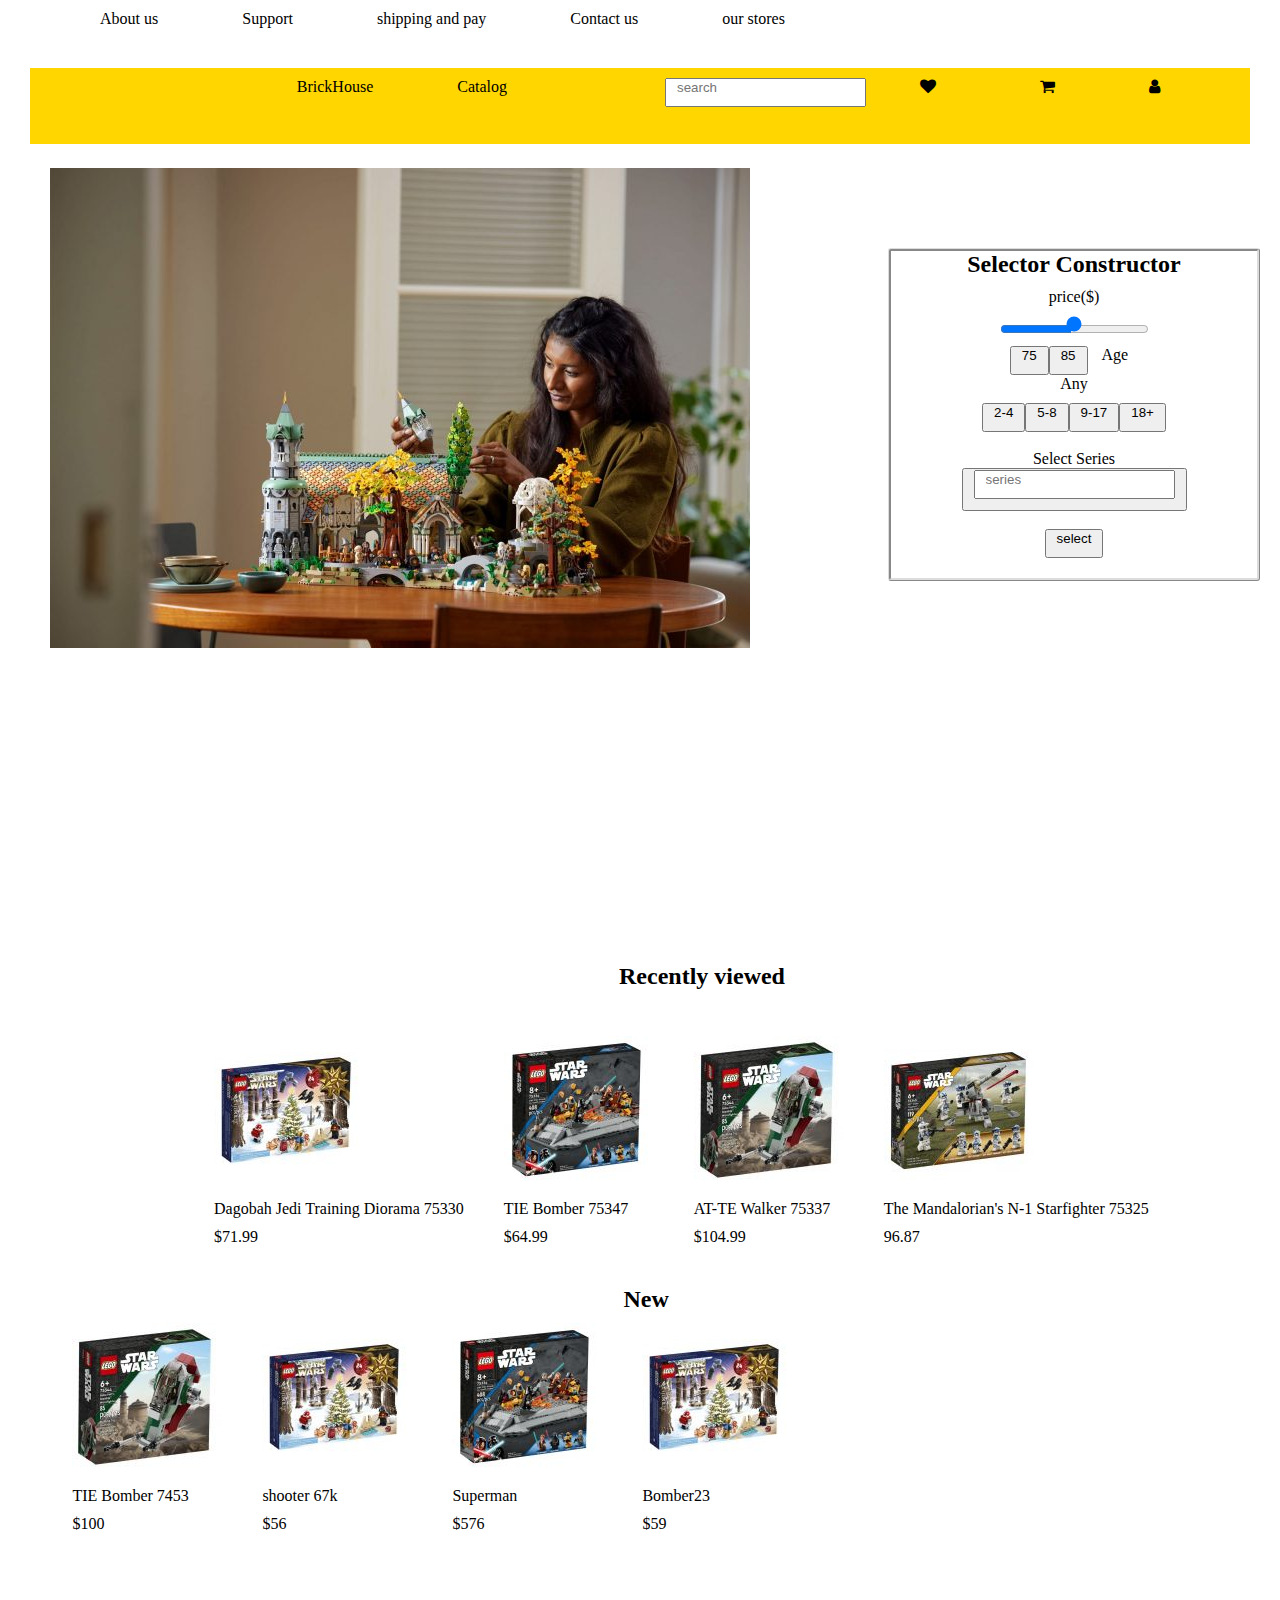
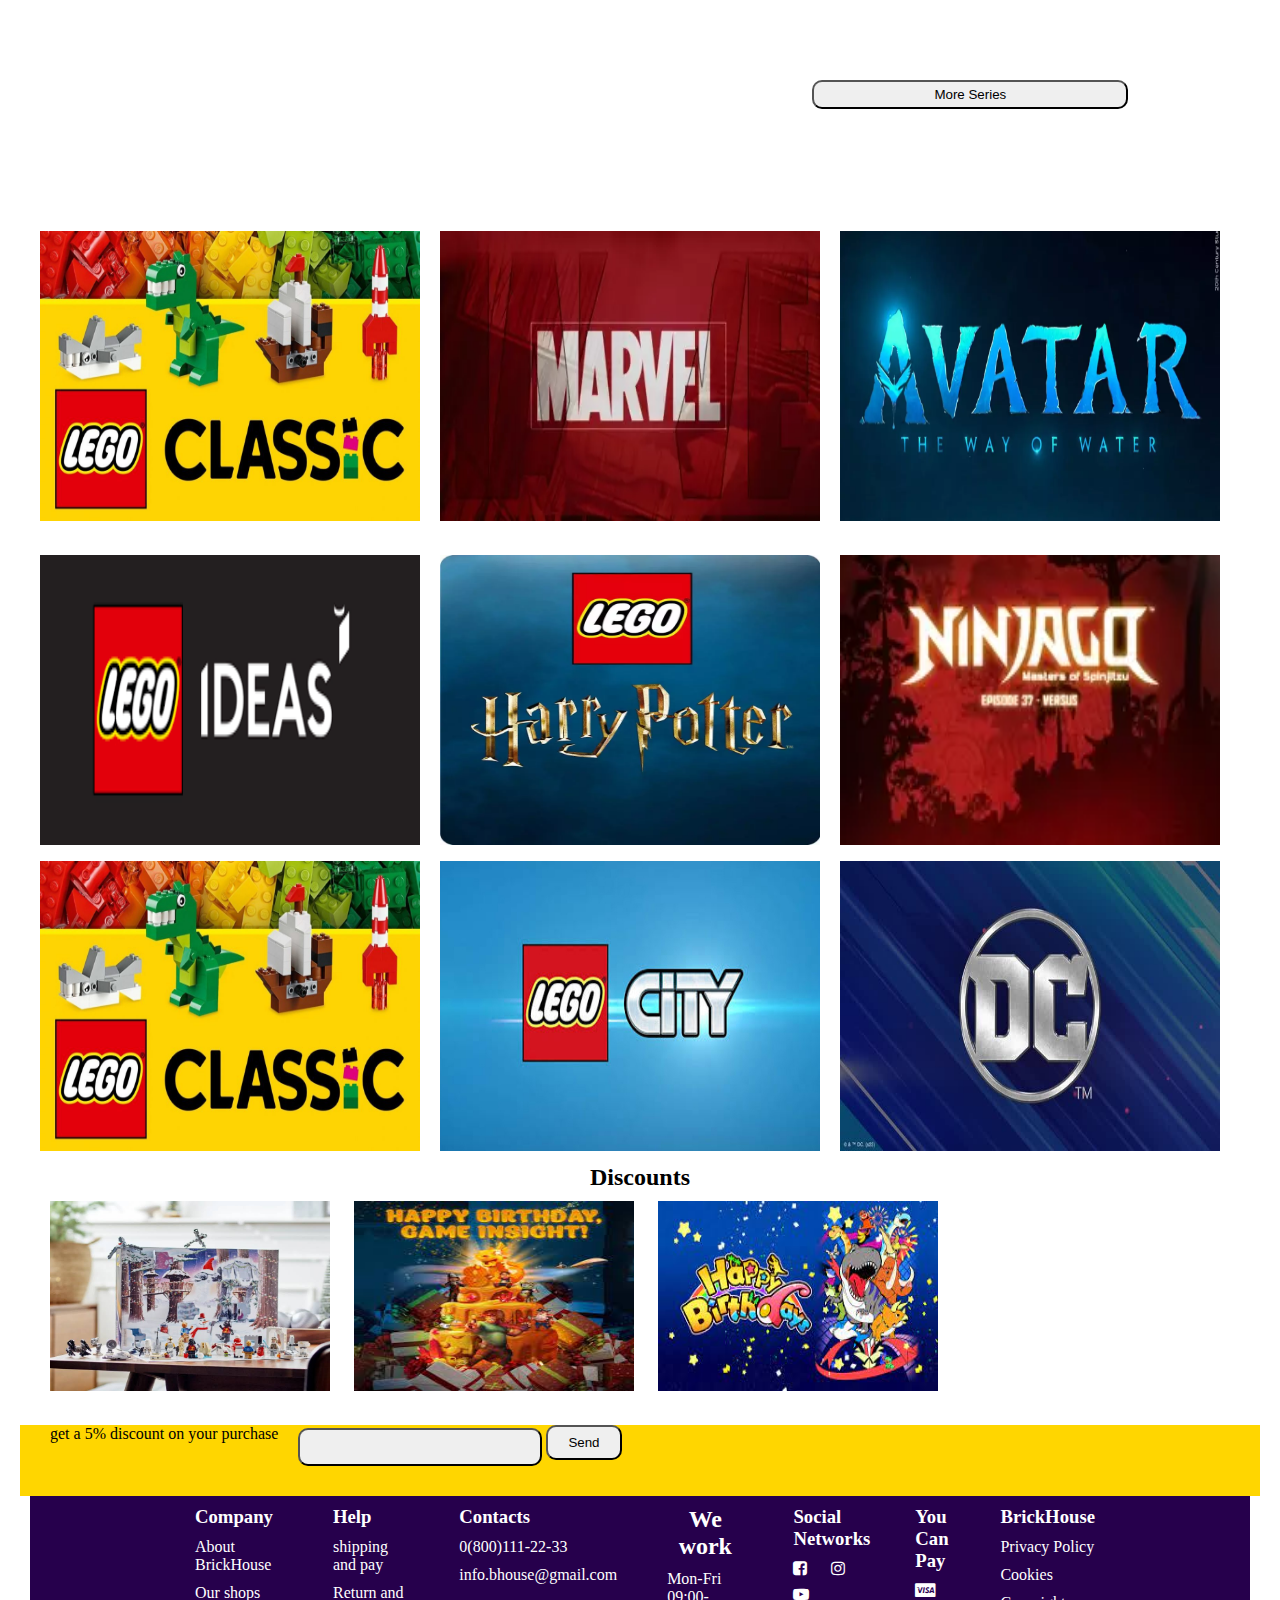
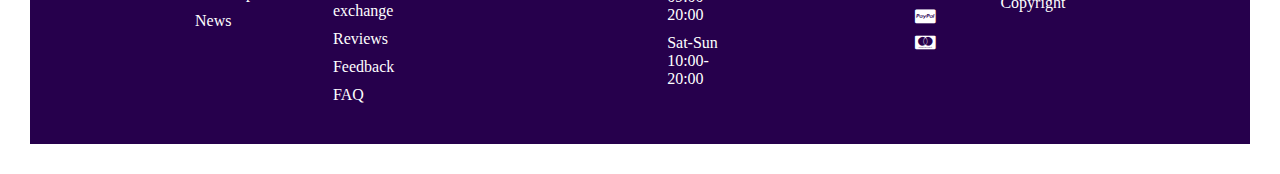
==== index.html @ e3a12f2f "first changes" ====
<!DOCTYPE html>
<html lang="en">
<head>
    <meta charset="UTF-8">
    <meta http-equiv="X-UA-Compatible" content="IE=edge">
    <meta name="viewport" content="width=device-width, initial-scale=1.0">
    <title>brick house</title>
    <link rel="stylesheet" href="style.css">
        <link rel="stylesheet" href="https://cdnjs.cloudflare.com/ajax/libs/font-awesome/4.7.0/css/font-awesome.min.css">

</head>
<body>
    <section>
    <div class="content">
        <nav>
<ul>
<li><a>About us</a></li>
<li><a>Support</a></li>
<li><a>shipping and pay</a></li>
<li><a>Contact us</a></li>
<li><a>our stores</a></li>
<img id="logo" src="pic/download.jpeg" width="20px" height="20px">
</ul>
        </nav>
    </div>
   

<div class="content2">
    <nav>
<ul>
    <li>BrickHouse</li>
  <li><a><label>Catalog</label></a></li>
   <li><a><label></label></a></li>
   <input type="text" placeholder="search">
  <li><a> <i class="fa fa-heart" aria-hidden="true"></a></i></li>
  <li><a><i class="fa fa-shopping-cart" aria-hidden="true"></a></i></li>
   <li><i class="fa fa-user" aria-hidden="true"></i></li>

</ul>
    </nav>
</div>
<div>
<img src="pic/image1.jpeg">
</div>
</section>

<div class="content3">
    <div class="Selector">
        <h2>Selector Constructor</h2>
        <p>price($)</p>
        <input type="range"><br>
        <button>75</button><button>85</button>
        <h>Age</h>
        <p>Any</p><button>2-4</button><button>5-8</button><button>9-17</button><button>18+</button>
        <br>
        <br>
        <h>Select Series</h><br>
        <button><input type="search" placeholder="series"></button><br>
        <br>
        <button>select</button>
      </div>
    

</div>

<div class="photos">
    <h2 id="htwo">Recently viewed</h2>
    <br>
    <br>
    <nav>
  <div class="img12"><img src="pic/image8.jpg">
    <p>Dagobah Jedi Training Diorama 75330</p>
    <p>$71.99</p>
</div>
   <div class="img10"><img src="pic/image9.jpg">
<p>TIE Bomber 75347</p>
<p>$64.99</p>
</div>
   <div class="img11"><img src="pic/image7.jpg">
<p>AT-TE Walker 75337</p>
<a>$104.99</a>
</div>
   <div class="img6"><img src="pic/image6.jpg">
<p>The Mandalorian's N-1 Starfighter 75325</p>
<p>96.87</p>
   </nav>
</div>
<div class="photos2">
    <h2>New</h2>
    <nav>
   <div class="img7"><img src="pic/image7.jpg">
    
<p>TIE Bomber 7453</p>
<p>$100</p>
</div> 
   <div class="img8"><img src="pic/image8.jpg">
<p>shooter 67k</p>
<p>$56</p>
</div> 
   <div class="img9"><img src="pic/image9.jpg">
<p>Superman</p>
<p>$576</p>
</div> 
    <div class="img13"><img src="pic/image13.jpg">
        <p>Bomber23</p>
        <p>$59</p>
    </div>
    <button type="button" id="bttn1">More Series</button>
    </nav>
    </div>
    <div class="logos">
        <img src="pic/classic.jpg" width="400px" height="300px">
        <img src="pic/movies2.webp" width="400px" height="300px">
        <img src="pic/movies3.webp" width="400px" height="300px">
   
    </div>
    <br>
    <div class="logos">
        <img src="pic/ideas.png" width="400px" height="300px">
        <img src="pic/harrypotter.webp" width="400px" height="300px">
        <img src="pic/ninjago.webp" width="400px" height="300px">
        
    </div>
    <div class="logos">
        <img src="pic/classic.jpg" width="400px" height="300px">
        <img src="pic/city.jpg" width="400px" height="300px">
        <img src="pic/DC.jpeg" width="400px" height="300px">
    </div>
    <div>
        <h2>Discounts</h2>
        <div class="pic">
            <img src="pic/photo.jpeg" width="300px" height="200px">
            <img src="pic/photo3.jpeg" width="300px" height="200px">
            <img src="pic/photo4.jpeg" width="300px" height="200px">
            
        </div>
    </div>
<div class="semifooter">
    <nav>
    <p>get a 5% discount on your purchase<br></p>
    <p>
<button id="button4"></button>
<button id="button5">Send</button>
</p>
</nav>
</div>
</section>

<section>
    
<div class="footer">
    <div class="container">
<div class="row">
 <div class="footer-col">
 
        <ul>
   <h3>Company</h3>
  <p>About BrickHouse</p>
  <p>Our shops</p>
  <p>News</p>
</div>
<div class="footer-col">

<h3>Help</h3>
<p>shipping and pay</p>
<p>Return and exchange</p>
<p>Reviews</p>
<p>Feedback</p>
<p>FAQ</p>
</div>
<div class="footer-col">

<h3>Contacts</h3>
<p>0(800)111-22-33</p>
<p>info.bhouse@gmail.com</p>

</div>
<div class="footer-col">
    <h2>We work</h2>
    <p>Mon-Fri 09:00-20:00</p>
    <p>Sat-Sun 10:00-20:00</p>
</div>
<div class="footer-col">
<h3>Social Networks</h3>
<i class="fa fa-facebook-square" aria-hidden="true"></i>
<i class="fa fa-instagram" aria-hidden="true"></i>
<i class="fa fa-youtube-play" aria-hidden="true"></i>
</div>
<div>
<h3>You Can Pay</h3>
<i class="fa fa-cc-visa" aria-hidden="true"></i>
<i class="fa fa-cc-paypal" aria-hidden="true"></i>
<i class="fa fa-cc-mastercard" aria-hidden="true"></i>
</div>
<div class="footer-col">

      <h3>BrickHouse</h3>
      <p>Privacy Policy</p>
      <p>Cookies</p>
      <p>Copyright</p>
</div>
</div>
</div>
</div>
</div>
</section>
</body>
</html>
---- style.css ----
*{

margin: 0;
box-sizing: border-box;
padding:0px 10px 10px 10px;


}
nav{
  
   display: flex;

    

}

nav ul{
    list-style-type: none;
    text-align: right;
    width: 100%;
    padding-right: 30px;
    
    

}
nav ul li{
    display: inline-block;
    padding: 10px 30px;


}

.content{
    display: flex;
}
.content2{
background-color: #ffd600;

margin-bottom: 2%;

}
.content3{
margin-left: 70%;
margin-top: -35%;
border-style: ridge;
text-align: center;
border-radius: 3px;
border-color: gainsboro;
}
.photos{
margin-top: 30%;
margin-left: 10%;
padding: 10px 40px;


}
.photos2{
    margin-left: 1%;
    margin-bottom: 8%;

}
#htwo{
text-align: center;

}
.logos{
display: flex;
justify-content: space-between;
padding: 3px 10px;
width: fit-content;

}
#bttn1{

    border-radius: 10px;
    padding:5px 120px;
    margin-top: 30%;
   
    

}
.card1{


display: inline-block;

}
#btn11{
width: 100px;
height: 100px;
padding: 60px 120px;
border-radius: 20px;
align-content: center;
background-color: black;
color: #fff;
}

.semifooter{
min-height: 5vh;
min-width: 5vh;
background-color: #ffd600;

}   
#button4{
    border-radius: 10px;
    padding:17px 120px;



}     
#button5{

    border-radius: 10px;
    padding:8px 20px;
}   
.pic{
margin-left: 105;

}                                                                                                                                                                                                                                             

h2{
text-align: center;

}
.btn2{
padding: 10px 10px;

}

.container{
    max-width: 1000px;
    margin: auto;
    


}
.footer{
    padding:10px;
    background-color: #26004c;
    color: #fff;


}
.row{
    display: flex;
    
    
    

}
.footer-col{
    width: 25%;
    padding: 0 15px;
    
}
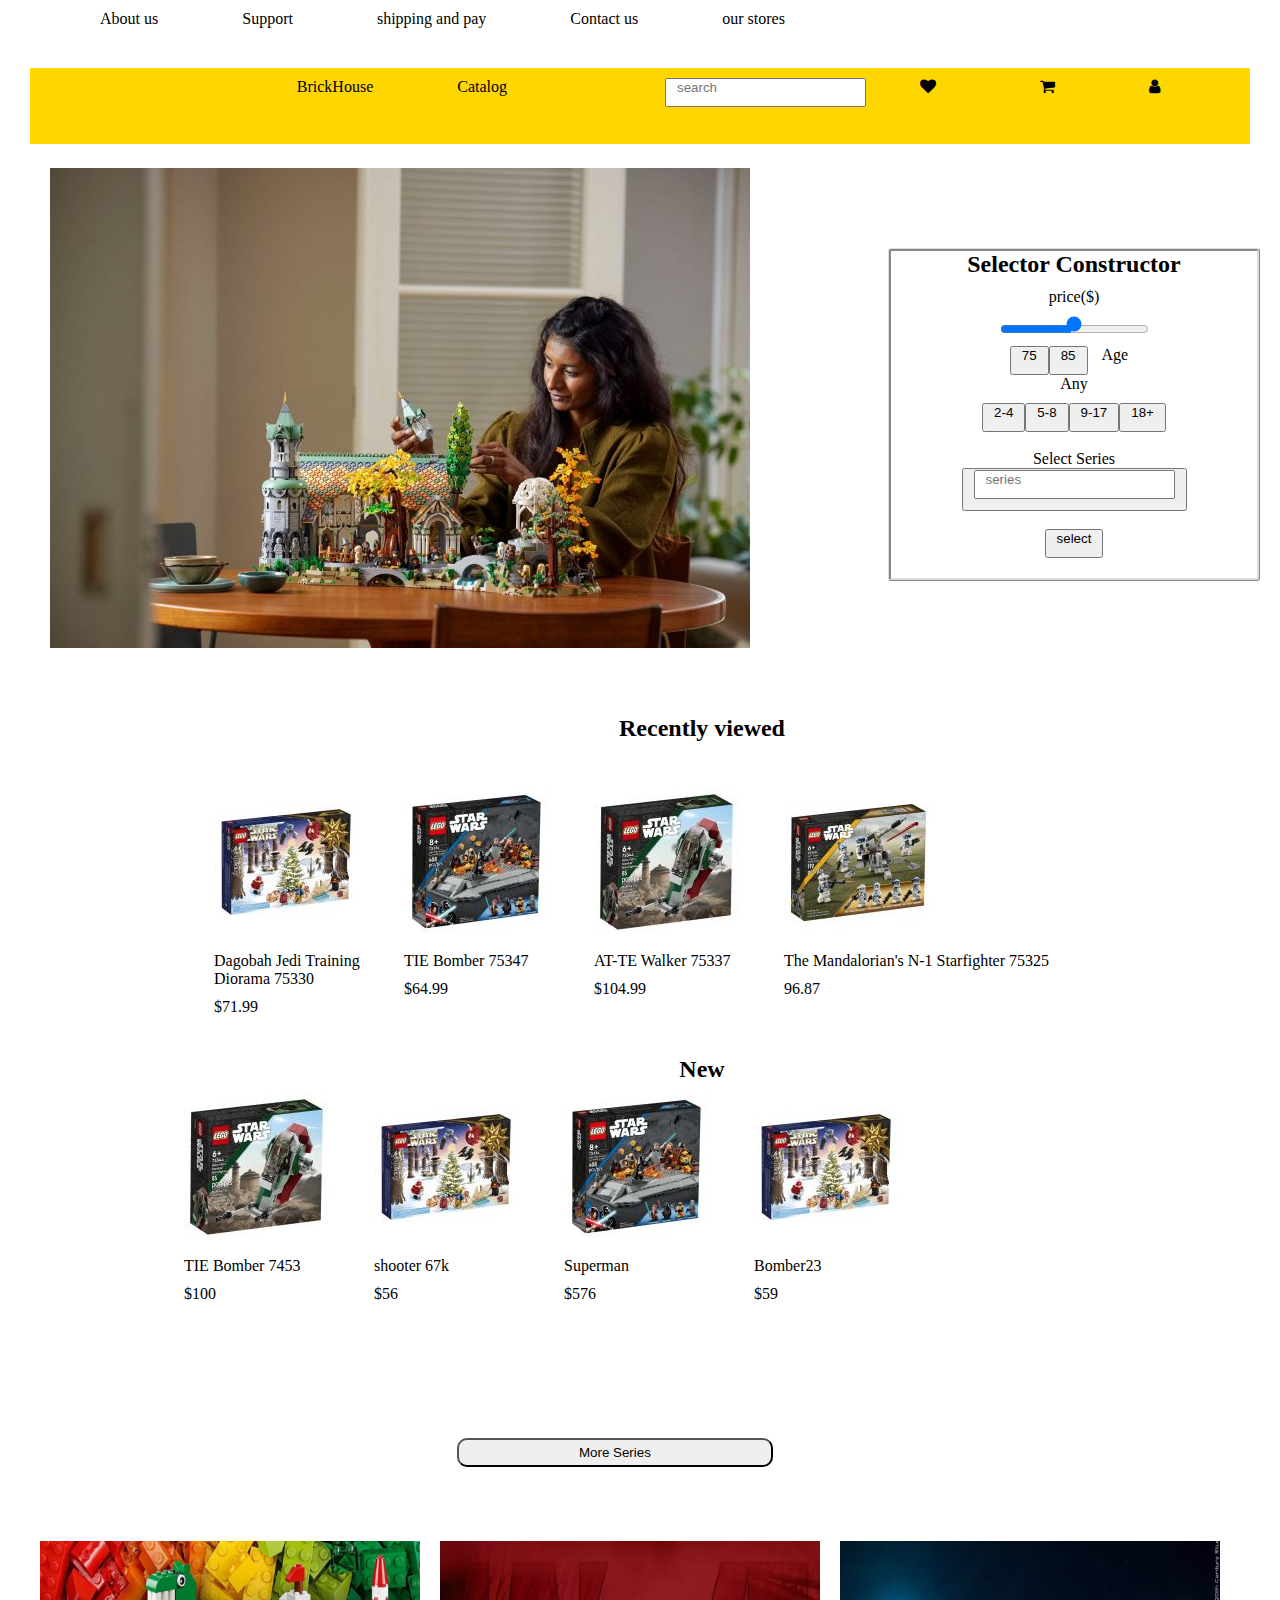
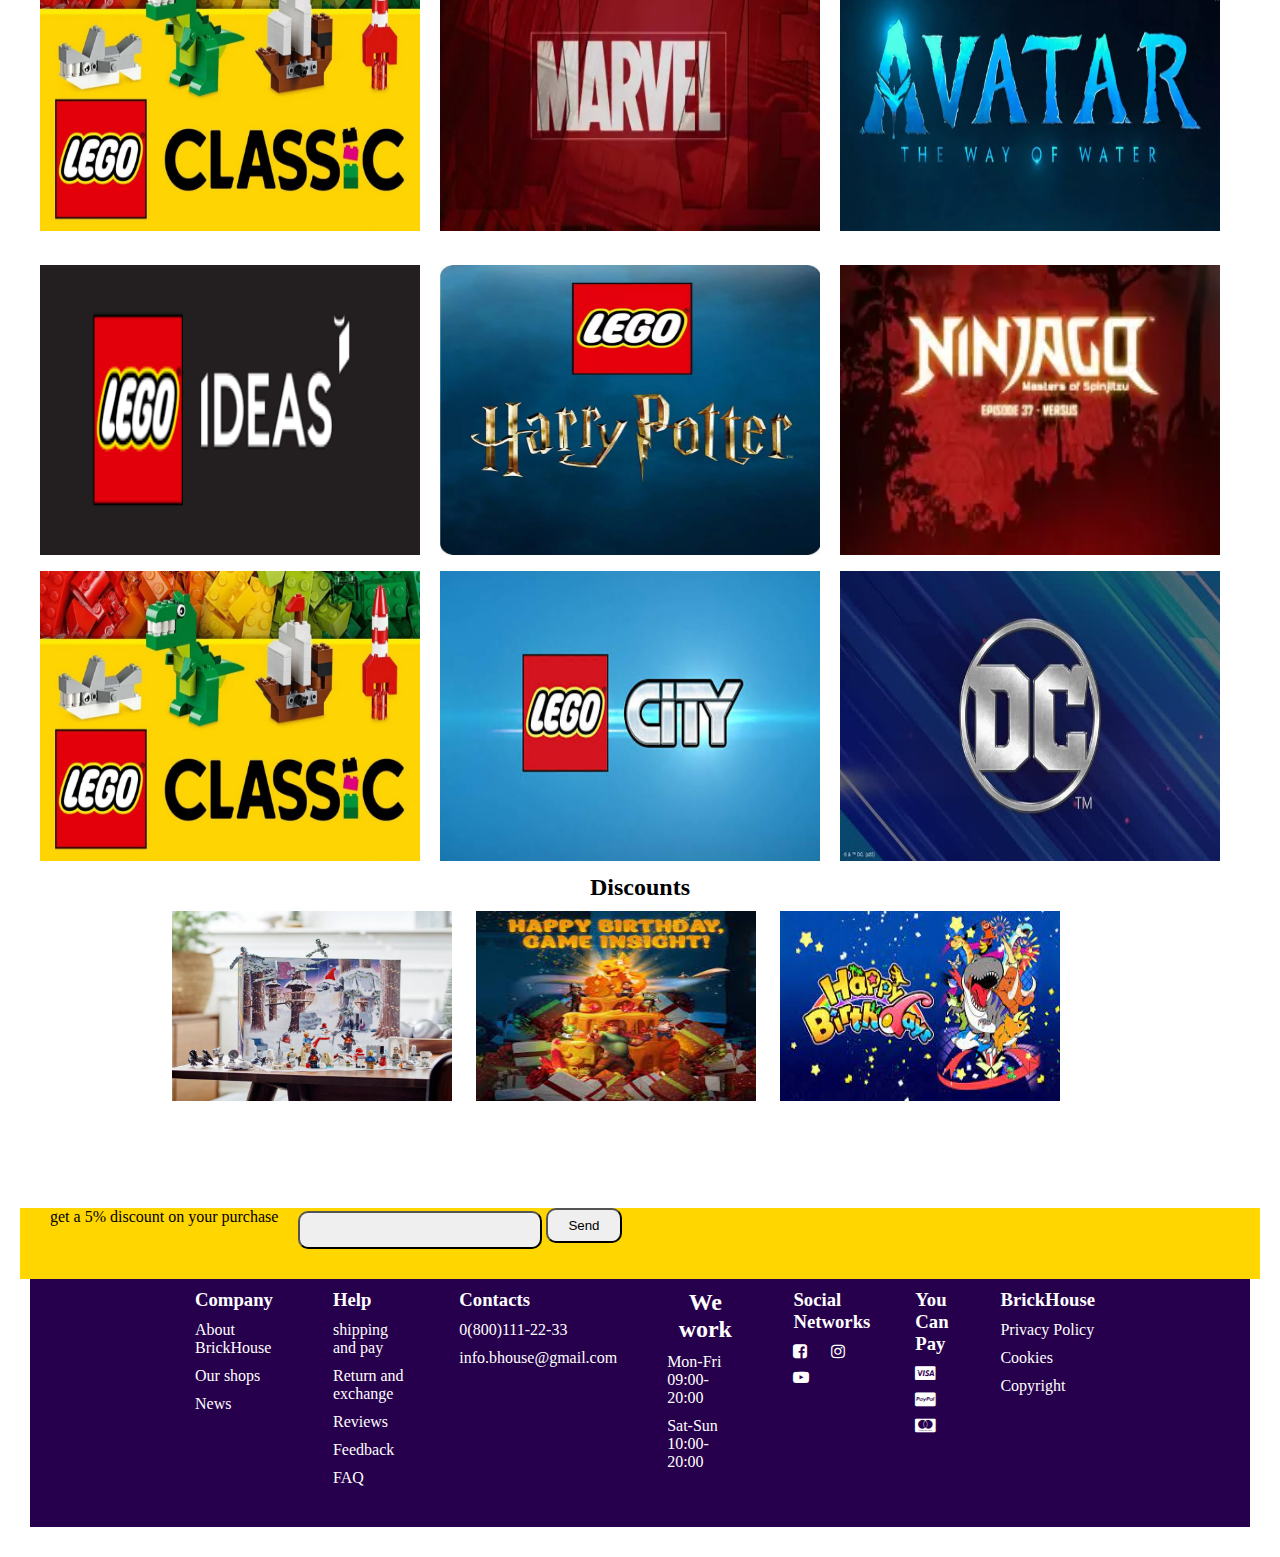
==== commit 4fe6e7d3: "changes" ====
--- a/index.html
+++ b/index.html
@@ -69,7 +69,7 @@
     <br>
     <nav>
   <div class="img12"><img src="pic/image8.jpg">
-    <p>Dagobah Jedi Training Diorama 75330</p>
+    <p>Dagobah Jedi Training<br> Diorama 75330</p>
     <p>$71.99</p>
 </div>
    <div class="img10"><img src="pic/image9.jpg">
@@ -105,8 +105,11 @@
         <p>Bomber23</p>
         <p>$59</p>
     </div>
+    
+    </nav>
+    </div>
+    <div>
     <button type="button" id="bttn1">More Series</button>
-    </nav>
     </div>
     <div class="logos">
         <img src="pic/classic.jpg" width="400px" height="300px">
@@ -126,7 +129,7 @@
         <img src="pic/city.jpg" width="400px" height="300px">
         <img src="pic/DC.jpeg" width="400px" height="300px">
     </div>
-    <div>
+    <div class="picc">
         <h2>Discounts</h2>
         <div class="pic">
             <img src="pic/photo.jpeg" width="300px" height="200px">
--- a/style.css
+++ b/style.css
@@ -1,10 +1,12 @@
+
+@media (min-width: 600px) and (max-width: 768px) {
+
+
+}
 *{
-
 margin: 0;
 box-sizing: border-box;
 padding:0px 10px 10px 10px;
-
-
 }
 nav{
   
@@ -48,14 +50,14 @@
 border-color: gainsboro;
 }
 .photos{
-margin-top: 30%;
+margin-top: 10%;
 margin-left: 10%;
 padding: 10px 40px;
 
 
 }
 .photos2{
-    margin-left: 1%;
+    margin-left: 10%;
     margin-bottom: 8%;
 
 }
@@ -74,7 +76,9 @@
 
     border-radius: 10px;
     padding:5px 120px;
-    margin-top: 30%;
+    margin-top: -13%;
+    margin-left: 35%;
+    margin-bottom: 5%;
    
     
 
@@ -113,8 +117,13 @@
     border-radius: 10px;
     padding:8px 20px;
 }   
+.picc{
+margin-bottom: 3%;
+
+}
 .pic{
-margin-left: 105;
+margin-left: 10%;
+margin-bottom: 3%;
 
 }                                                                                                                                                                                                                                             
 
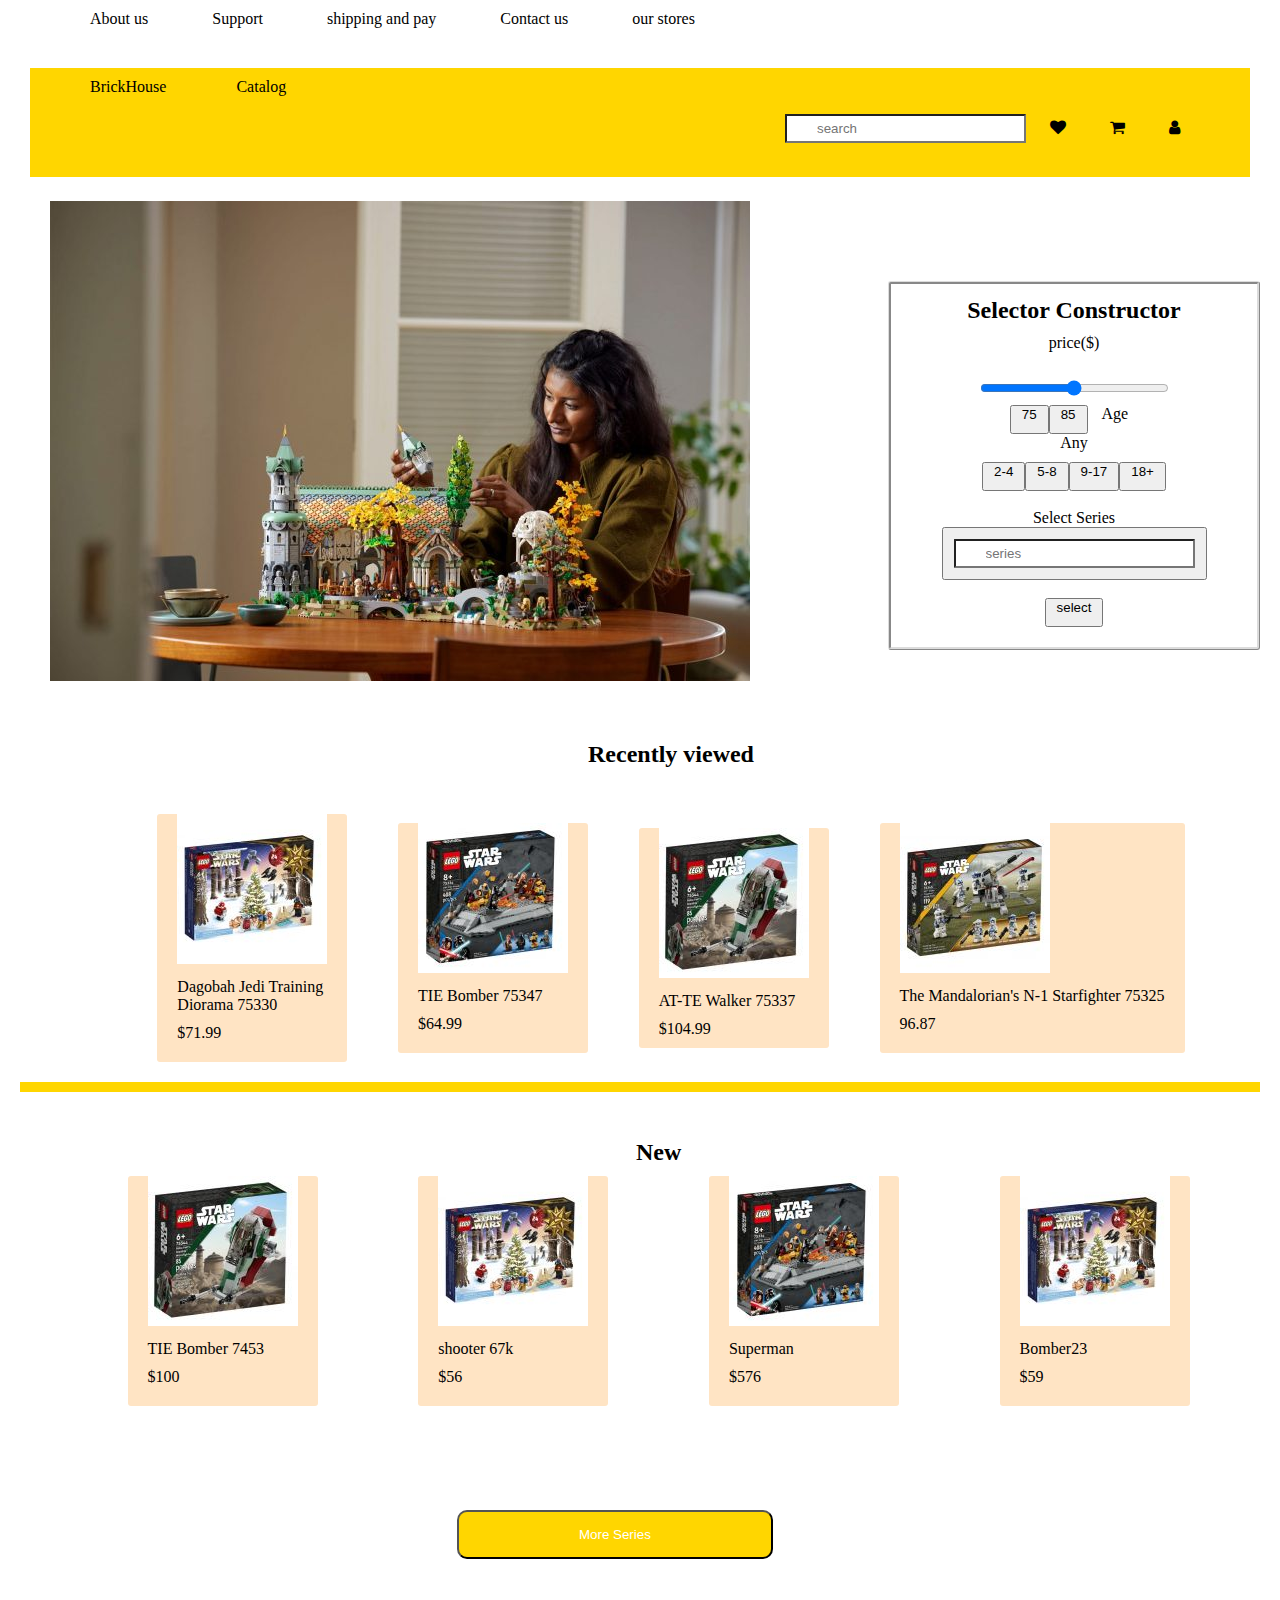
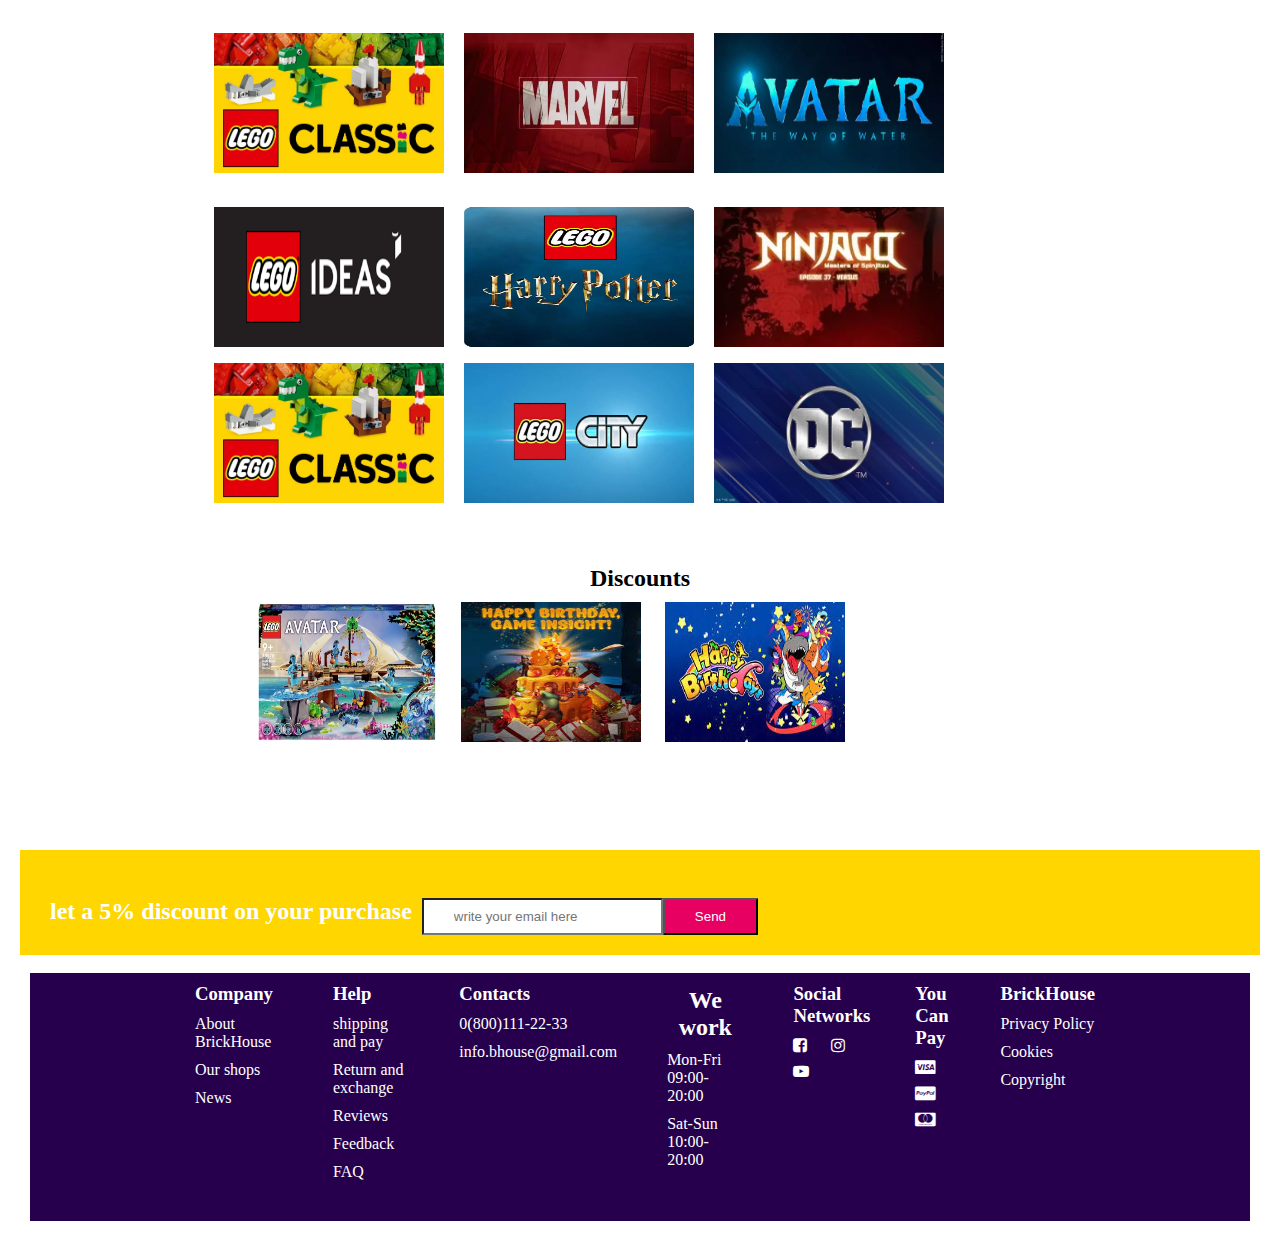
==== commit 663c3046: "changes" ====
--- a/index.html
+++ b/index.html
@@ -14,11 +14,11 @@
     <div class="content">
         <nav>
 <ul>
-<li><a>About us</a></li>
-<li><a>Support</a></li>
-<li><a>shipping and pay</a></li>
-<li><a>Contact us</a></li>
-<li><a>our stores</a></li>
+<li>About us</li>
+<li>Support</li>
+<li>shipping and pay</li>
+<li>Contact us</li>
+<li>our stores</li>
 <img id="logo" src="pic/download.jpeg" width="20px" height="20px">
 </ul>
         </nav>
@@ -28,13 +28,13 @@
 <div class="content2">
     <nav>
 <ul>
-    <li>BrickHouse</li>
-  <li><a><label>Catalog</label></a></li>
-   <li><a><label></label></a></li>
+    <li style="float: left;">BrickHouse</li>
+  <li style="float: left;"><label>Catalog</label></li>
+   <li><label></label></li>
    <input type="text" placeholder="search">
-  <li><a> <i class="fa fa-heart" aria-hidden="true"></a></i></li>
-  <li><a><i class="fa fa-shopping-cart" aria-hidden="true"></a></i></li>
-   <li><i class="fa fa-user" aria-hidden="true"></i></li>
+  <a> <i class="fa fa-heart" aria-hidden="true"></a></i>
+  <a><i class="fa fa-shopping-cart" aria-hidden="true"></i></li>
+   <a><i class="fa fa-user" aria-hidden="true"></i></a>
 
 </ul>
     </nav>
@@ -85,6 +85,7 @@
 <p>96.87</p>
    </nav>
 </div>
+<hr>
 <div class="photos2">
     <h2>New</h2>
     <nav>
@@ -112,43 +113,41 @@
     <button type="button" id="bttn1">More Series</button>
     </div>
     <div class="logos">
-        <img src="pic/classic.jpg" width="400px" height="300px">
-        <img src="pic/movies2.webp" width="400px" height="300px">
-        <img src="pic/movies3.webp" width="400px" height="300px">
+        <img src="pic/classic.jpg" width="250px" height="150px">
+        <img src="pic/movies2.webp" width="250px" height="150px">
+        <img src="pic/movies3.webp" width="250px" height="150px">
    
     </div>
     <br>
     <div class="logos">
-        <img src="pic/ideas.png" width="400px" height="300px">
-        <img src="pic/harrypotter.webp" width="400px" height="300px">
-        <img src="pic/ninjago.webp" width="400px" height="300px">
+        <img src="pic/ideas.png" width="250px" height="150px">
+        <img src="pic/harrypotter.webp" width="250px" height="150px">
+        <img src="pic/ninjago.webp" width="250px" height="150px">
         
     </div>
     <div class="logos">
-        <img src="pic/classic.jpg" width="400px" height="300px">
-        <img src="pic/city.jpg" width="400px" height="300px">
-        <img src="pic/DC.jpeg" width="400px" height="300px">
+        <img src="pic/classic.jpg" width="250px" height="150px">
+        <img src="pic/city.jpg" width="250px" height="150px">
+        <img src="pic/DC.jpeg" width="250px" height="150px">
     </div>
     <div class="picc">
         <h2>Discounts</h2>
         <div class="pic">
-            <img src="pic/photo.jpeg" width="300px" height="200px">
-            <img src="pic/photo3.jpeg" width="300px" height="200px">
-            <img src="pic/photo4.jpeg" width="300px" height="200px">
+            <img src="pic/photo1.avif" width="200px" height="150px">
+            <img src="pic/photo3.jpeg" width="200px" height="150px">
+            <img src="pic/photo4.jpeg" width="200px" height="150px">
             
         </div>
     </div>
-<div class="semifooter">
-    <nav>
-    <p>get a 5% discount on your purchase<br></p>
-    <p>
-<button id="button4"></button>
-<button id="button5">Send</button>
-</p>
+<div class="semi">
+<nav>
+        <h2>let a 5% discount on your purchase</h2>
+<input style="float: left;" type="text" placeholder="write your email here">
+<button style="float: left;" id="bttn6">Send</button>
 </nav>
 </div>
 </section>
-
+<br>
 <section>
     
 <div class="footer">
--- a/style.css
+++ b/style.css
@@ -28,6 +28,7 @@
 nav ul li{
     display: inline-block;
     padding: 10px 30px;
+    
 
 
 }
@@ -50,14 +51,25 @@
 border-color: gainsboro;
 }
 .photos{
-margin-top: 10%;
-margin-left: 10%;
+margin-top: 3%;
+margin-left: 5%;
 padding: 10px 40px;
 
 
-}
+
+}
+
+.img11,.img10,.img12,.img6,.img7,.img8,.img9,.img13{
+    background-color:bisque;
+border-radius: 3px 3px;
+margin: auto;
+
+}
+
+
+
 .photos2{
-    margin-left: 10%;
+    margin-left: 3%;
     margin-bottom: 8%;
 
 }
@@ -70,15 +82,18 @@
 justify-content: space-between;
 padding: 3px 10px;
 width: fit-content;
+margin-left: 14%;
 
 }
 #bttn1{
 
     border-radius: 10px;
-    padding:5px 120px;
+    padding:15px 120px;
     margin-top: -13%;
     margin-left: 35%;
     margin-bottom: 5%;
+    background-color: #ffd600;
+    color: #fff;
    
     
 
@@ -88,6 +103,10 @@
 
 display: inline-block;
 
+}
+hr{
+    background-color: #ffd600;
+    border-style: hidden;
 }
 #btn11{
 width: 100px;
@@ -99,15 +118,38 @@
 color: #fff;
 }
 
-.semifooter{
-min-height: 5vh;
-min-width: 5vh;
+.semi{
+   
+
 background-color: #ffd600;
+color: #fff;
 
 }   
+#bttn6{
+
+    margin-top: 4%;
+    padding: 5px 30px;
+
+    background-color: #e70062;
+    border-radius: 1px;
+    color: #fff;
+
+
+}
+input{
+    margin-top: 4%;
+    padding: 5px 30px;
+    border-radius: 1px;
+    color: #fff;
+
+
+
+}
 #button4{
     border-radius: 10px;
     padding:17px 120px;
+  
+
 
 
 
@@ -116,19 +158,22 @@
 
     border-radius: 10px;
     padding:8px 20px;
+    float: left;
 }   
+
 .picc{
 margin-bottom: 3%;
 
 }
 .pic{
-margin-left: 10%;
+margin-left: 17%;
 margin-bottom: 3%;
 
 }                                                                                                                                                                                                                                             
 
 h2{
 text-align: center;
+margin-top: 4%;
 
 }
 .btn2{
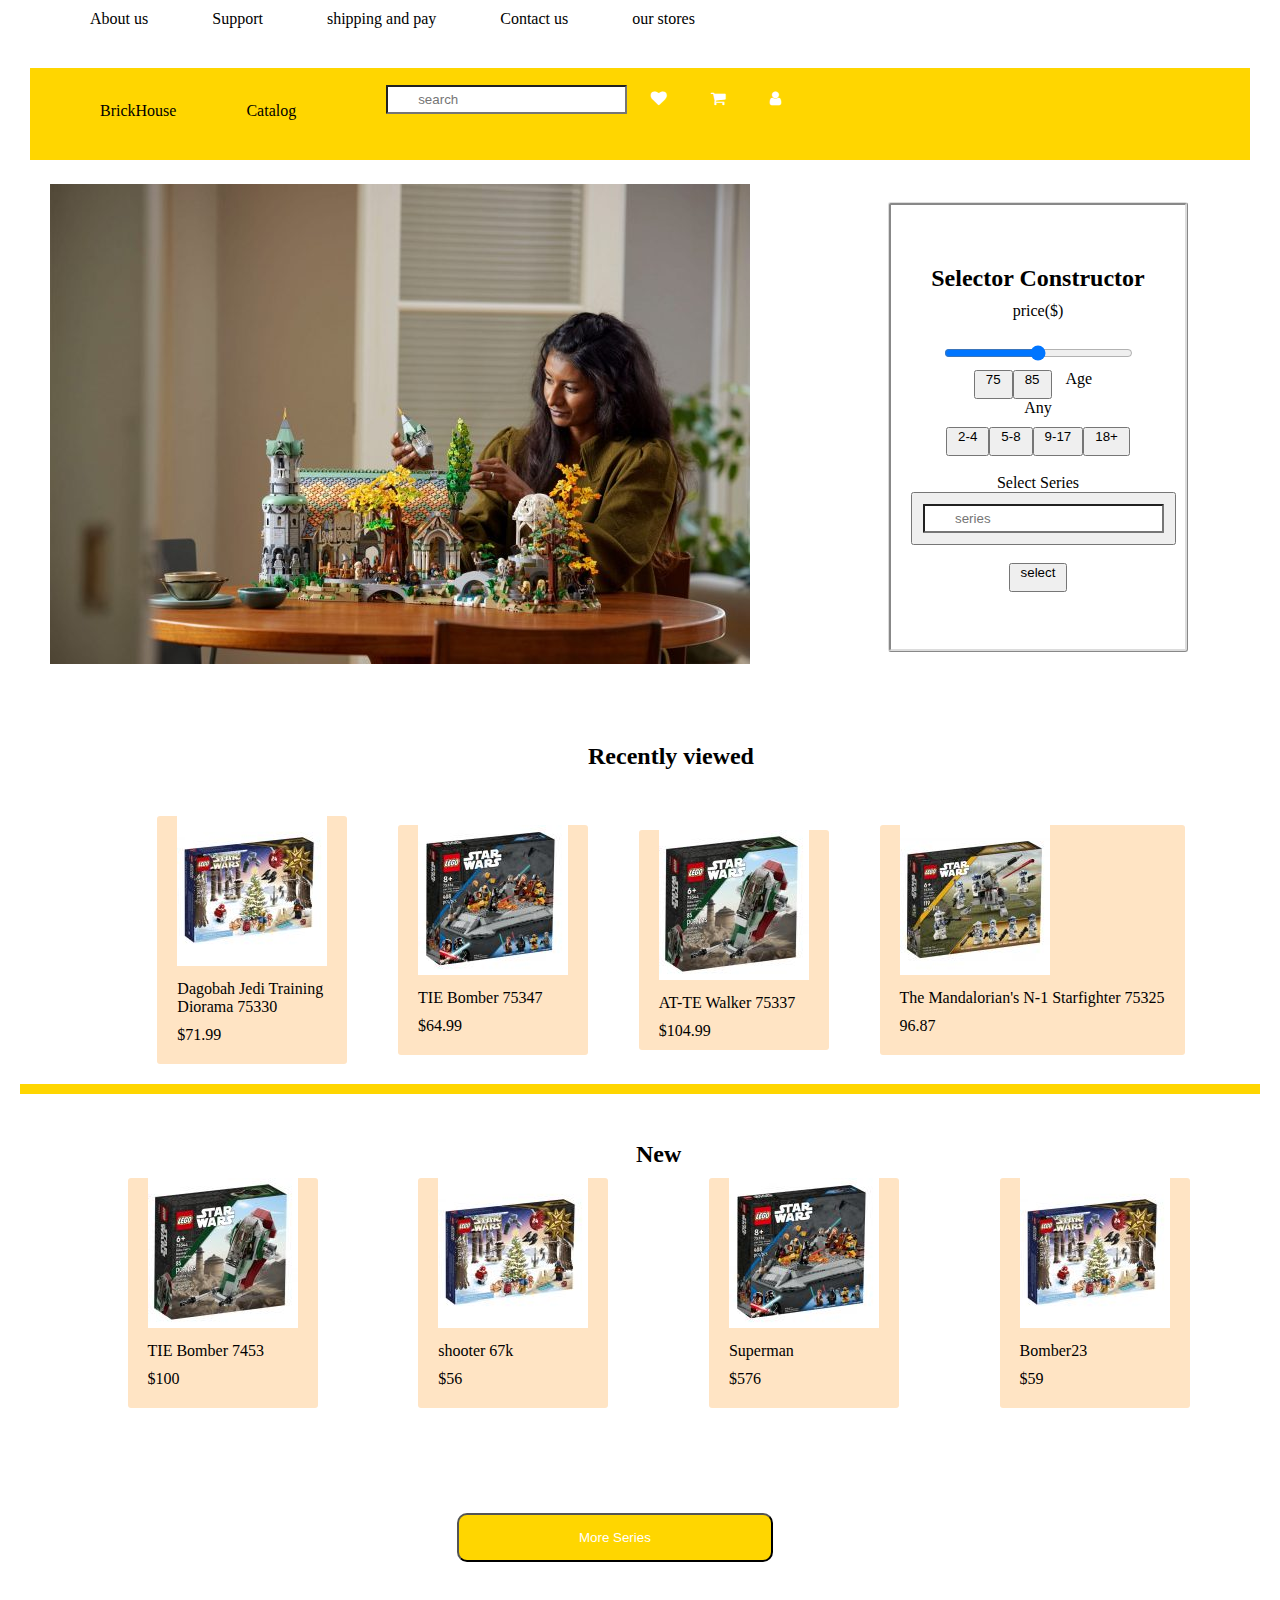
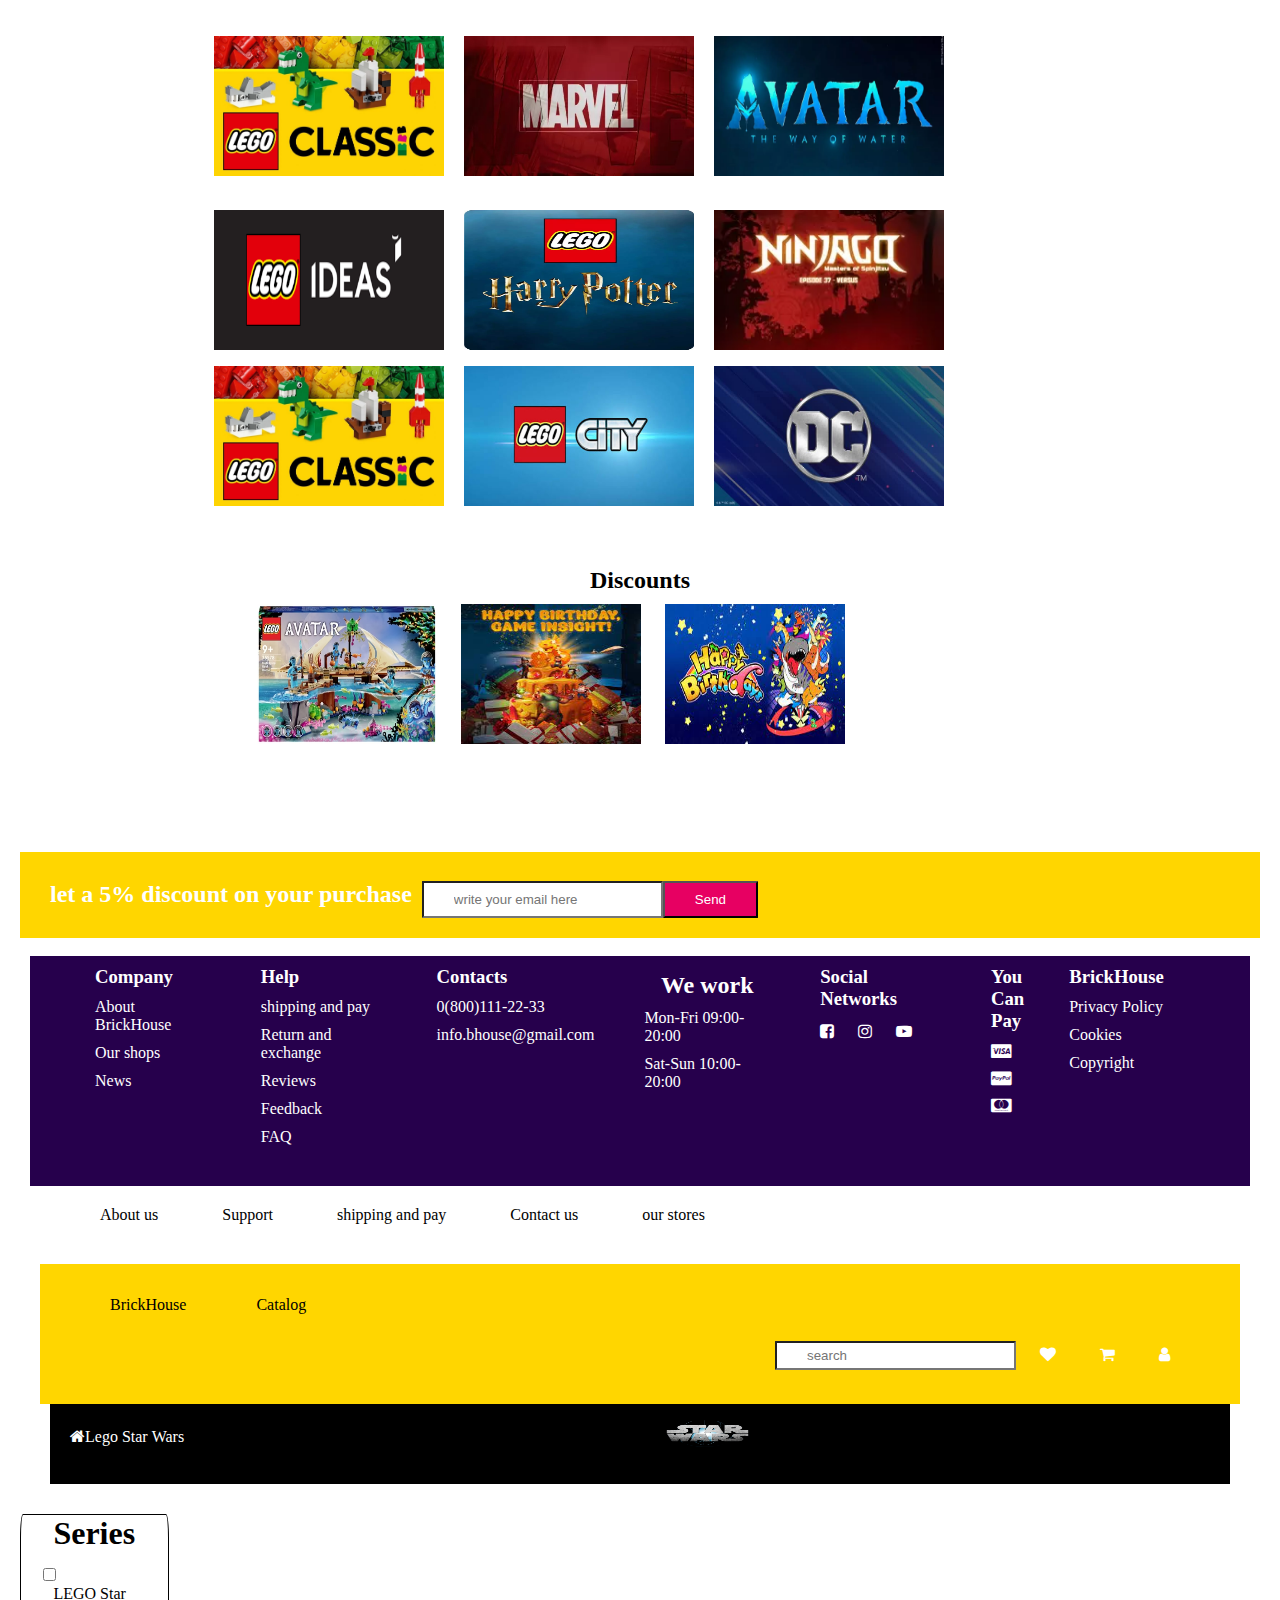
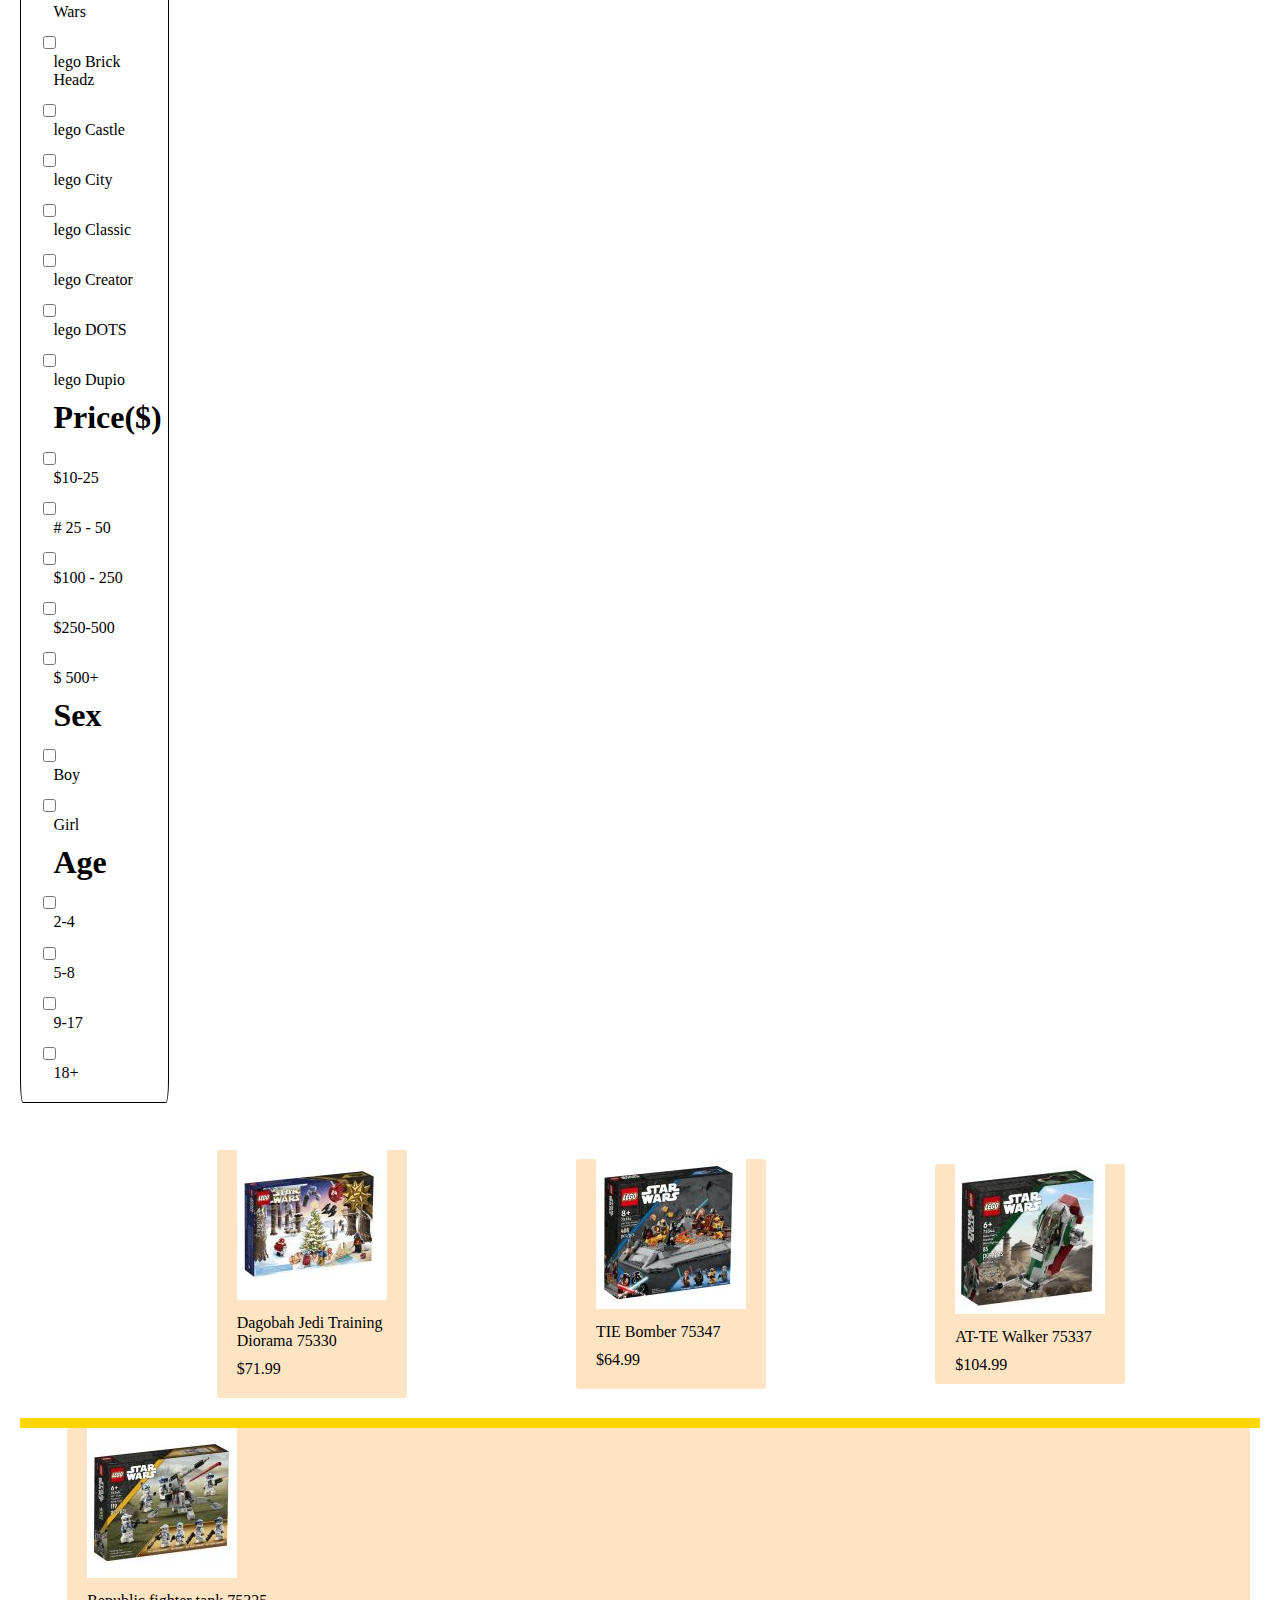
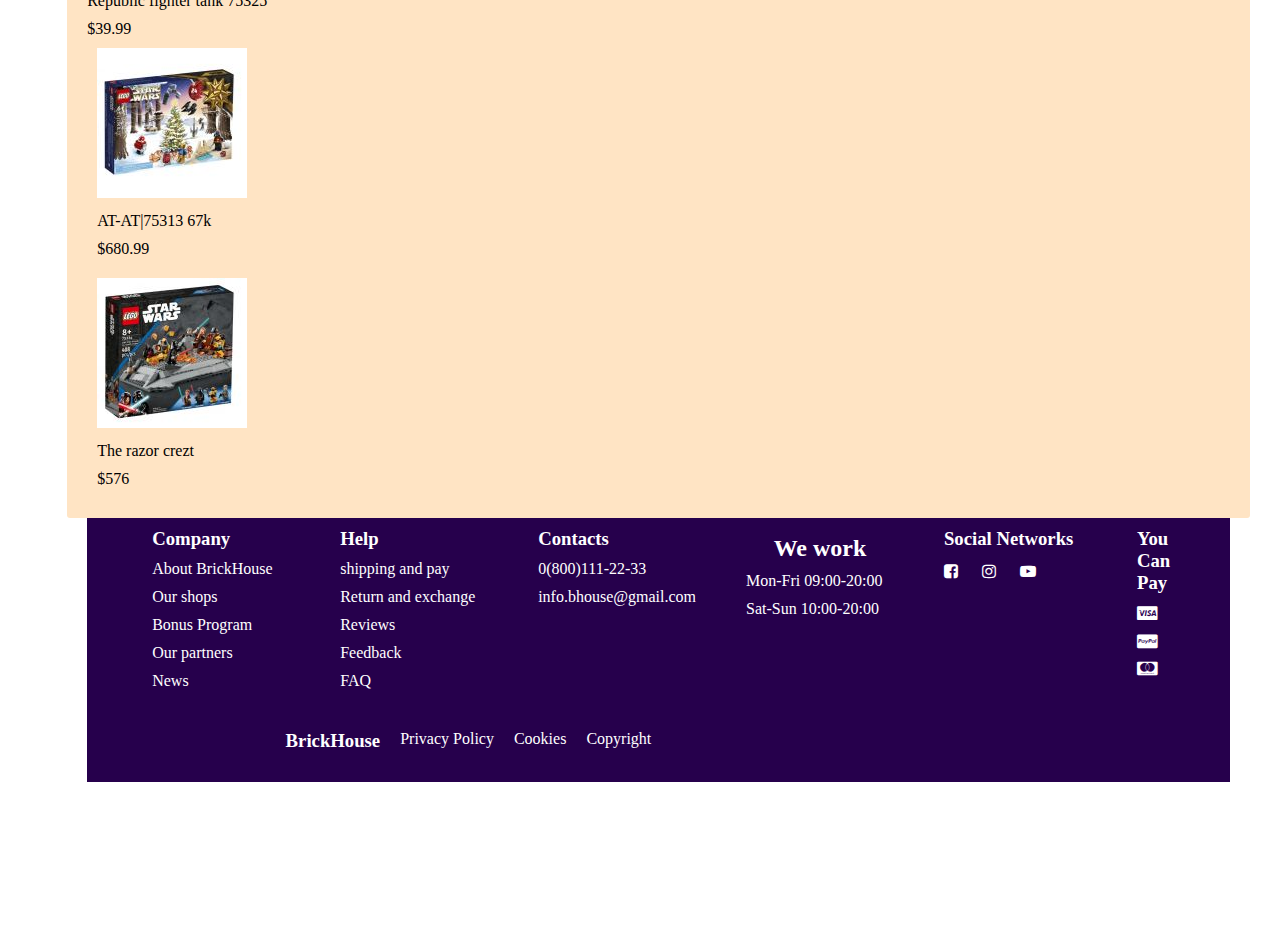
==== commit 963b095e: "changes" ====
--- a/index.html
+++ b/index.html
@@ -27,15 +27,18 @@
 
 <div class="content2">
     <nav>
-<ul>
-    <li style="float: left;">BrickHouse</li>
+
+    <div class="heading">
+        <ul>
+ <li style="float: left;">BrickHouse</li>
   <li style="float: left;"><label>Catalog</label></li>
-   <li><label></label></li>
+  </div>
+   <div class="inputs">
    <input type="text" placeholder="search">
   <a> <i class="fa fa-heart" aria-hidden="true"></a></i>
   <a><i class="fa fa-shopping-cart" aria-hidden="true"></i></li>
    <a><i class="fa fa-user" aria-hidden="true"></i></a>
-
+</a>
 </ul>
     </nav>
 </div>
@@ -207,4 +210,177 @@
 </div>
 </section>
 </body>
+<body>
+<div>
+    <section>
+        <div class="content">
+            <nav>
+    <ul>
+    <li>About us</li>
+    <li>Support</li>
+    <li>shipping and pay</li>
+    <li>Contact us</li>
+    <li>our stores</li>
+    <img id="logo" src="pic/download.jpeg" width="20px" height="20px">
+    </ul>
+            </nav>
+        </div>
+       
+    
+    <div class="content2">
+        <nav>
+    <ul>
+        <div class="heading">
+     <li style="float: left;">BrickHouse</li>
+      <li style="float: left;"><label>Catalog</label></li>
+      </div>
+       <li><label></label></li>
+       <input type="text" placeholder="search">
+      <a> <i class="fa fa-heart" aria-hidden="true"></a></i>
+      <a><i class="fa fa-shopping-cart" aria-hidden="true"></i></li>
+       <a><i class="fa fa-user" aria-hidden="true"></i></a>
+    
+    </ul>
+        </nav>
+    </div>
+    <div>
+        <nav class="navbar3">
+            <i class="fa fa-home" aria-hidden="true">Lego Star Wars</i>
+    
+            <img id="imaage" src="pic/image14-removebg-preview.png" alt="" width="150px" height="70px">
+        </nav>
+    </div>
+</div>
+<div class="card">
+    <nav class="navbar4">
+        <h1>Series</h1>
+        <input checked"" type="checkbox"><p>LEGO Star Wars</p>
+        <input type="checkbox"><p>lego Brick Headz</p>
+        <input type="checkbox"><p>lego Castle</p>
+        <input type="checkbox"><p>lego City</p>
+        <input type="checkbox"><p>lego Classic</p>
+        <input type="checkbox"><p>lego Creator</p>
+        <input type="checkbox"><p>lego DOTS</p>
+        <input type="checkbox"><p>lego Dupio</p>
+        <h1>Price($)</h1>
+        <input type="checkbox"><p>$10-25</p>
+        <input type="checkbox"><p># 25 - 50</p>
+        <input type="checkbox"><p>$100 - 250</p>
+        <input type="checkbox"><p>$250-500</p>
+        <input type="checkbox"><p>$ 500+</p>
+        <h1>Sex</h1>
+        <input type="checkbox"><p>Boy</p>
+        <input type="checkbox"><p>Girl</p>
+        <h1>Age</h1>
+         <input type="checkbox"><p>2-4</p>
+         <input type="checkbox"><p>5-8</p>
+         <input type="checkbox"><p>9-17</p>
+         <input type="checkbox"><p>18+</p>
+</nav>
+</div>
+<div class="photos">
+    <nav>
+  <div class="img12"><img src="pic/image8.jpg">
+    <p>Dagobah Jedi Training<br> Diorama 75330</p>
+    <p>$71.99</p>
+</div>
+    <div class="img10"><img src="pic/image9.jpg">
+        <p>TIE Bomber 75347</p>
+        <p>$64.99</p>
+        </div>
+           <div class="img11"><img src="pic/image7.jpg">
+        <p>AT-TE Walker 75337</p>
+        <a>$104.99</a>
+        </div>
+       
+           </nav>
+        </div>
+        <hr>
+        <div class="photos2">
+            <div class="img6"><img src="pic/image6.jpg">
+                <p>Republic fighter tank 75325</p>
+                <p>$39.99</p>
+            
+           <div class="img8"><img src="pic/image8.jpg">
+        <p>AT-AT|75313 67k</p>
+        <p>$680.99</p>
+        </div> 
+           <div class="img9"><img src="pic/image9.jpg">
+        <p>The razor crezt</p>
+        <p>$576</p>
+        </div> 
+        
+         
+            </nav>
+            </div>
+            <div>
+
+
+<section>
+    
+    <div class="footer">
+        <div class="container">
+    <div class="row">
+     <div class="footer-col">
+     
+            <ul>
+       <h3>Company</h3>
+      <p>About BrickHouse</p>
+      <p>Our shops</p>
+      <p>Bonus Program</p>
+      <p>Our partners</p>
+      <p>News</p>
+
+
+    </div>
+    <div class="footer-col">
+    
+    <h3>Help</h3>
+    <p>shipping and pay</p>
+    <p>Return and exchange</p>
+    <p>Reviews</p>
+    <p>Feedback</p>
+    <p>FAQ</p>
+    </div>
+    <div class="footer-col">
+    
+    <h3>Contacts</h3>
+    <p>0(800)111-22-33</p>
+    <p>info.bhouse@gmail.com</p>
+    
+    </div>
+    <div class="footer-col">
+        <h2>We work</h2>
+        <p>Mon-Fri 09:00-20:00</p>
+        <p>Sat-Sun 10:00-20:00</p>
+    </div>
+    <div class="footer-col">
+    <h3>Social Networks</h3>
+    <i class="fa fa-facebook-square" aria-hidden="true"></i>
+    <i class="fa fa-instagram" aria-hidden="true"></i>
+    <i class="fa fa-youtube-play" aria-hidden="true"></i>
+    </div>
+    <div>
+    <h3>You Can Pay</h3>
+    <i class="fa fa-cc-visa" aria-hidden="true"></i>
+    <i class="fa fa-cc-paypal" aria-hidden="true"></i>
+    <i class="fa fa-cc-mastercard" aria-hidden="true"></i>
+    </div>
+   
+    </div>
+  
+    </div>
+    <div class="footer-col2">
+    
+        <h3>BrickHouse</h3>
+        <p>Privacy Policy</p>
+        <p>Cookies</p>
+        <p>Copyright</p>
+  </div>
+    </div>
+   
+
+  
+    </section>
+</body>
 </html>--- a/style.css
+++ b/style.css
@@ -32,23 +32,29 @@
 
 
 }
+a{
+    padding-top: 10px;
+}
 
 .content{
     display: flex;
 }
-.content2{
+.content2 {
 background-color: #ffd600;
-
 margin-bottom: 2%;
+
 
 }
 .content3{
 margin-left: 70%;
-margin-top: -35%;
+margin-top: -40%;
 border-style: ridge;
 text-align: center;
 border-radius: 3px;
 border-color: gainsboro;
+height: 450px;
+padding-top: 50px;
+width: 300px;
 }
 .photos{
 margin-top: 3%;
@@ -58,6 +64,7 @@
 
 
 }
+
 
 .img11,.img10,.img12,.img6,.img7,.img8,.img9,.img13{
     background-color:bisque;
@@ -119,7 +126,7 @@
 }
 
 .semi{
-   
+   display: flex;
 
 background-color: #ffd600;
 color: #fff;
@@ -145,21 +152,7 @@
 
 
 }
-#button4{
-    border-radius: 10px;
-    padding:17px 120px;
-  
-
-
-
-
-}     
-#button5{
-
-    border-radius: 10px;
-    padding:8px 20px;
-    float: left;
-}   
+
 
 .picc{
 margin-bottom: 3%;
@@ -182,7 +175,7 @@
 }
 
 .container{
-    max-width: 1000px;
+    max-width: 1500px;
     margin: auto;
     
 
@@ -200,10 +193,47 @@
     
     
     
+    
 
 }
 .footer-col{
-    width: 25%;
+    width: 35%;
     padding: 0 15px;
     
+}
+#imaage{
+margin: auto;
+
+}
+.navbar3{
+    background-color: black;
+    margin-top: -2%;
+
+}
+i{
+    color: #fff;
+    margin-top: 2%;
+}
+.heading{
+margin-top: 2%;
+
+}
+
+.card{
+border-style: solid;
+border-width: 1px;
+padding: 0 1%;
+justify-content: space-between;
+width: 12%;
+border-radius: 2%;
+
+
+}
+.navbar4{
+display:inline-block;
+
+}
+.footer-col2{
+    display: inline-flex;
+    margin-left: 15%;
 }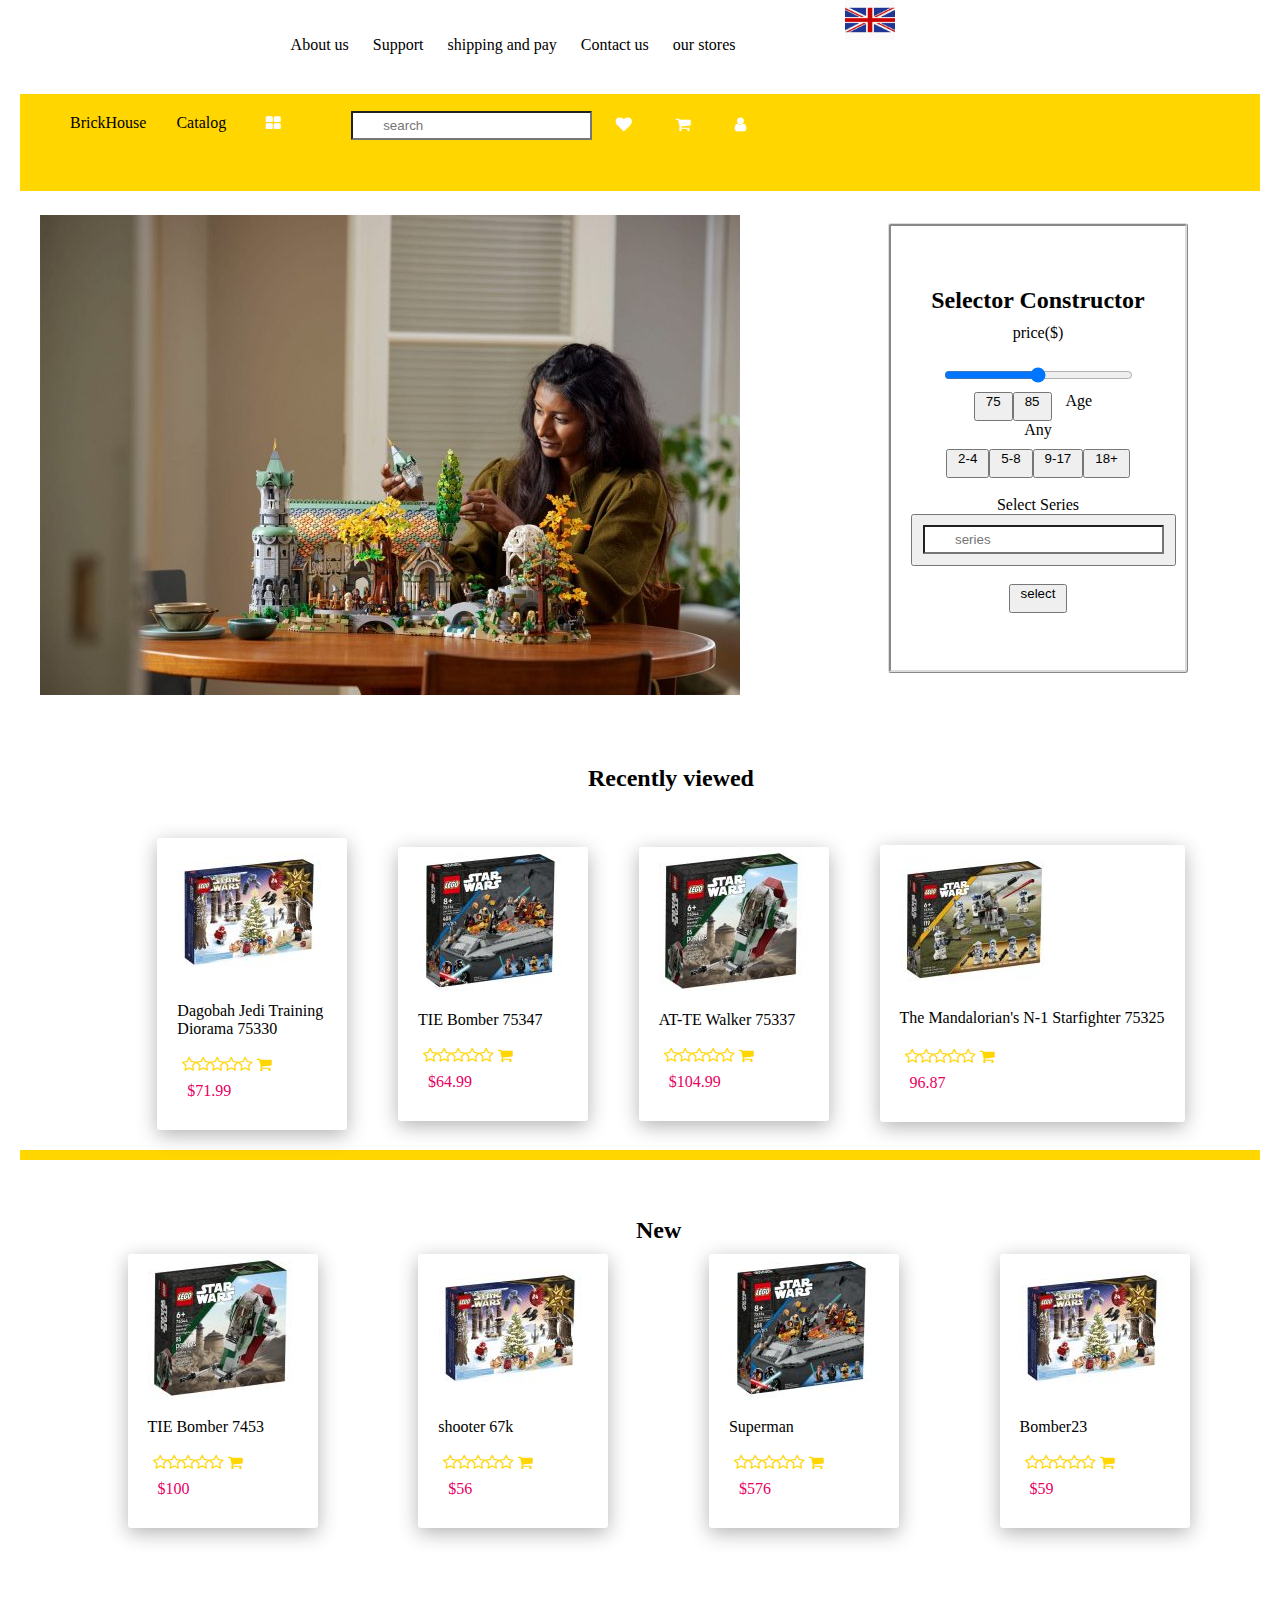
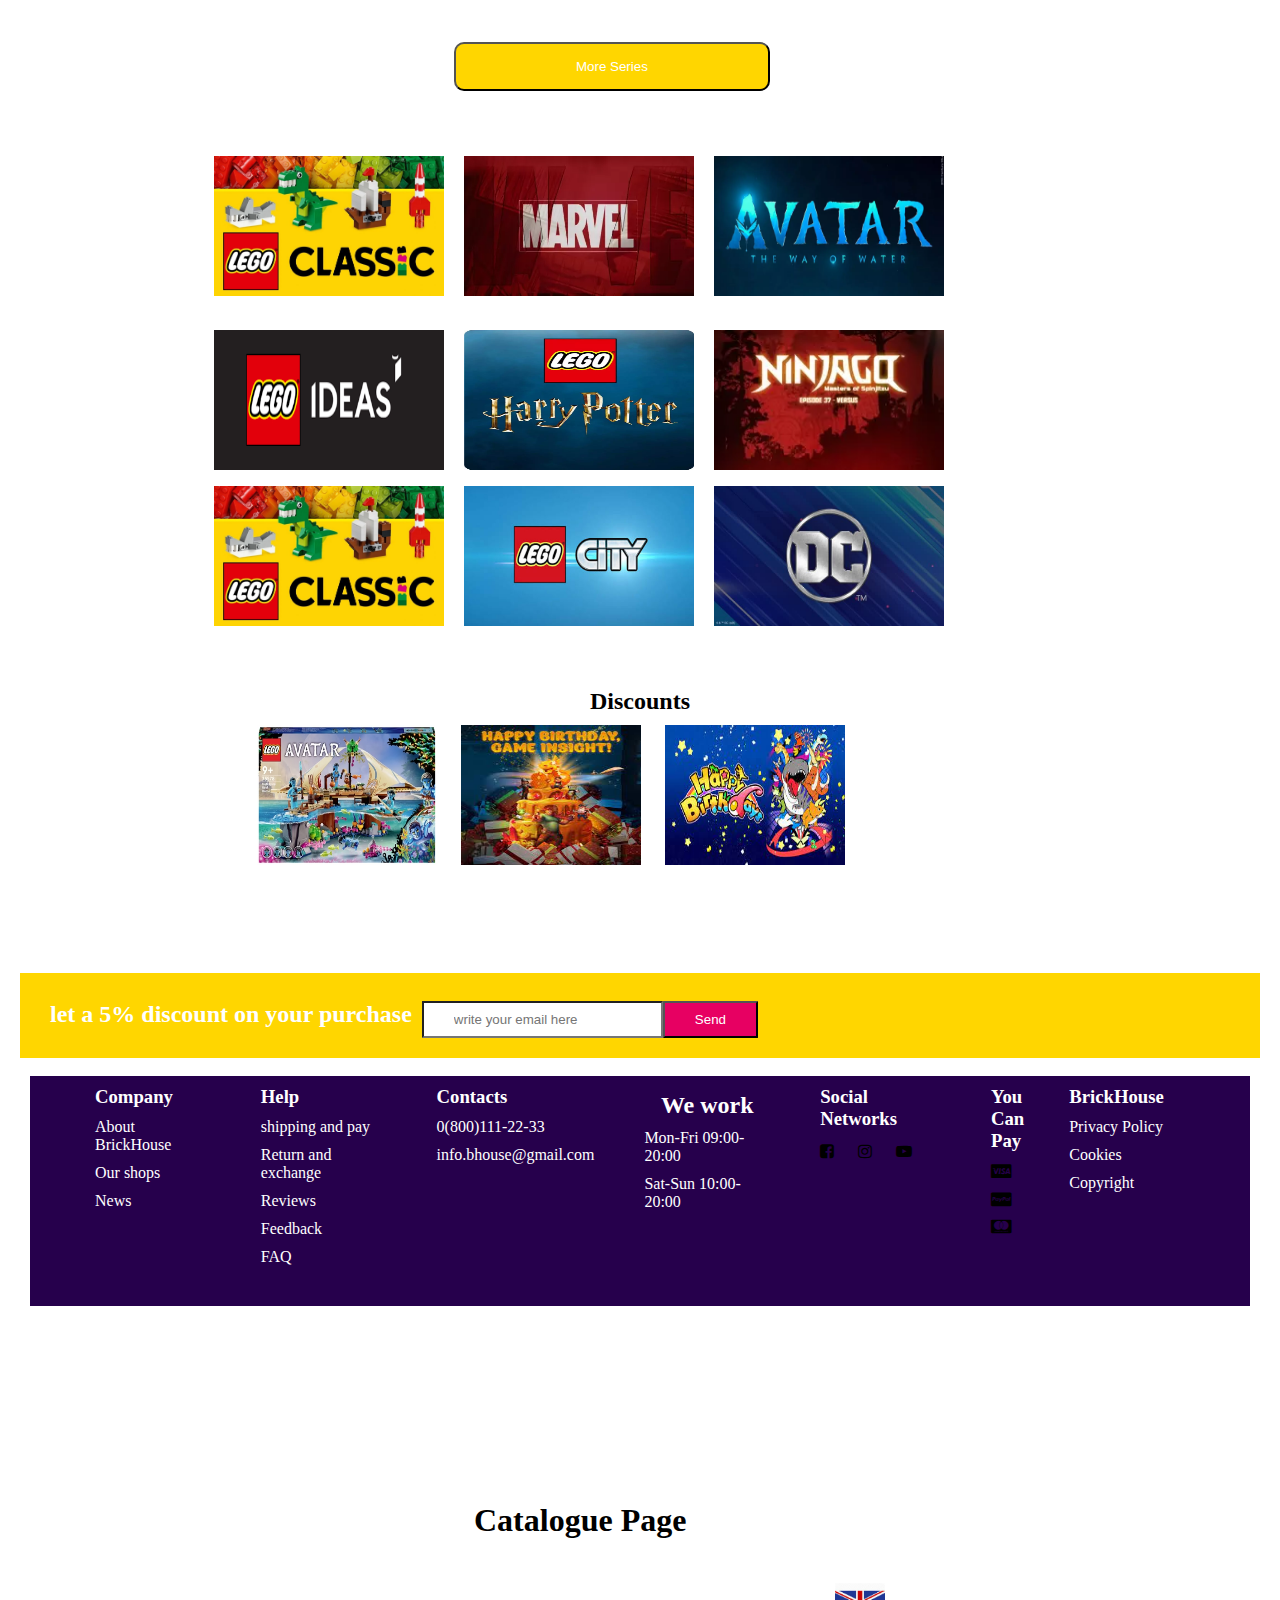
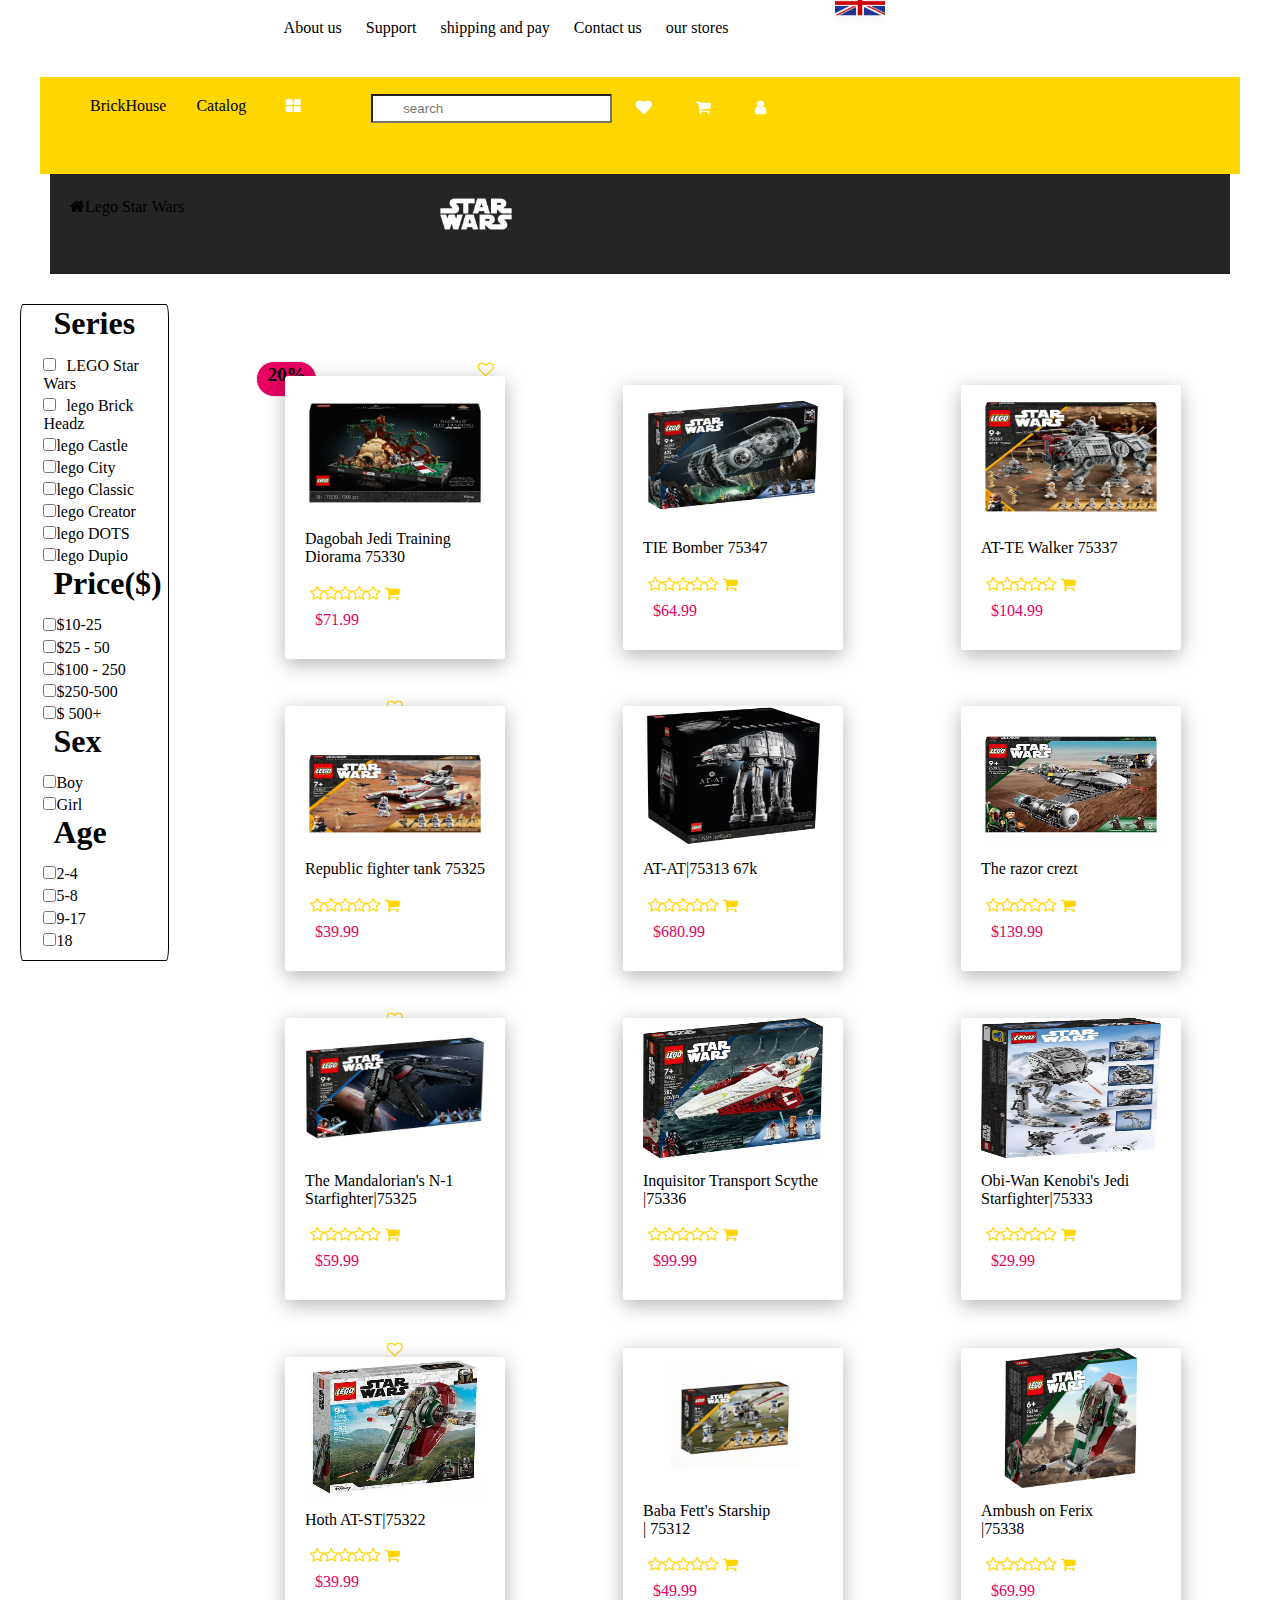
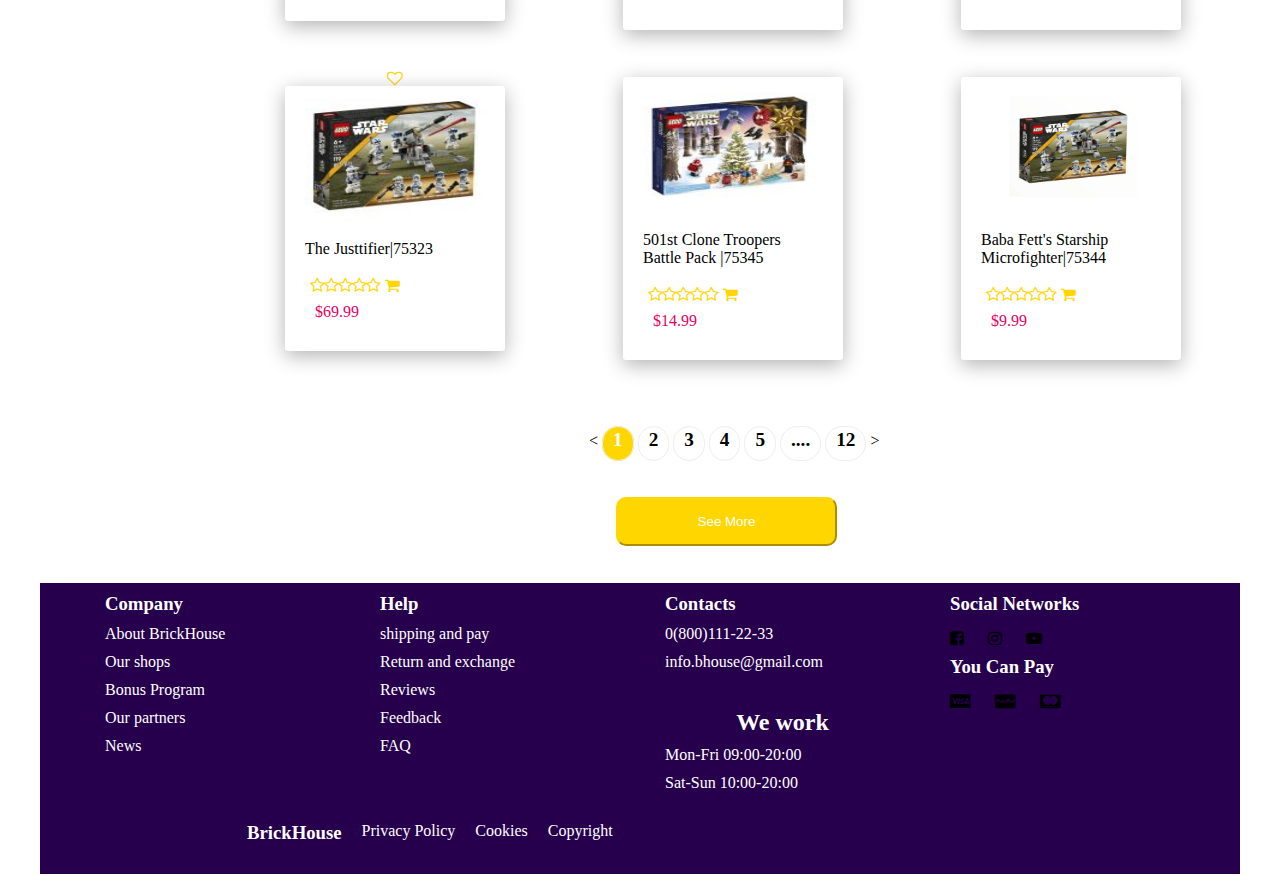
==== commit 5b59735b: "changes" ====
--- a/index.html
+++ b/index.html
@@ -10,27 +10,27 @@
 
 </head>
 <body>
-    <section>
     <div class="content">
-        <nav>
+    
+        <nav class="navbar1">
 <ul>
 <li>About us</li>
 <li>Support</li>
 <li>shipping and pay</li>
 <li>Contact us</li>
 <li>our stores</li>
-<img id="logo" src="pic/download.jpeg" width="20px" height="20px">
+<img id="logo" src="pic/download.jpeg" width="70px" height="50px">
 </ul>
         </nav>
     </div>
    
 
 <div class="content2">
-    <nav>
-
+    <nav class="navbar2">
     <div class="heading">
         <ul>
  <li style="float: left;">BrickHouse</li>
+ <li><i class="fa fa-th-large" aria-hidden="true"></i></li>
   <li style="float: left;"><label>Catalog</label></li>
   </div>
    <div class="inputs">
@@ -42,10 +42,10 @@
 </ul>
     </nav>
 </div>
-<div>
+<div class="imge">
 <img src="pic/image1.jpeg">
 </div>
-</section>
+
 
 <div class="content3">
     <div class="Selector">
@@ -61,58 +61,134 @@
         <button><input type="search" placeholder="series"></button><br>
         <br>
         <button>select</button>
+     
       </div>
     
 
 </div>
-
 <div class="photos">
+    
     <h2 id="htwo">Recently viewed</h2>
     <br>
     <br>
     <nav>
   <div class="img12"><img src="pic/image8.jpg">
     <p>Dagobah Jedi Training<br> Diorama 75330</p>
-    <p>$71.99</p>
+   
+    <div class="stars">
+        <i class="fa fa-star-o" aria-hidden="true" id="star"></i>
+        <i class="fa fa-star-o" aria-hidden="true" id="star"></i>
+        <i class="fa fa-star-o" aria-hidden="true" id="star"></i>
+        <i class="fa fa-star-o" aria-hidden="true" id="star"></i>
+        <i class="fa fa-star-o" aria-hidden="true" id="star"></i>
+        <i class="fa fa-shopping-cart" aria-hidden="true" id="shopping"></i>
+        <p id="price">$71.99</p>
+    </div>
+
 </div>
    <div class="img10"><img src="pic/image9.jpg">
 <p>TIE Bomber 75347</p>
-<p>$64.99</p>
+
+<div class="stars">
+    <i class="fa fa-star-o" aria-hidden="true" id="star"></i>
+    <i class="fa fa-star-o" aria-hidden="true" id="star"></i>
+    <i class="fa fa-star-o" aria-hidden="true" id="star"></i>
+    <i class="fa fa-star-o" aria-hidden="true" id="star"></i>
+    <i class="fa fa-star-o" aria-hidden="true" id="star"></i>
+    <i class="fa fa-shopping-cart" aria-hidden="true" id="shopping"></i>
+    <p id="price">$64.99</p>
+</div>
 </div>
    <div class="img11"><img src="pic/image7.jpg">
 <p>AT-TE Walker 75337</p>
-<a>$104.99</a>
+
+<div class="stars">
+    <i class="fa fa-star-o" aria-hidden="true" id="star"></i>
+    <i class="fa fa-star-o" aria-hidden="true" id="star"></i>
+    <i class="fa fa-star-o" aria-hidden="true" id="star"></i>
+    <i class="fa fa-star-o" aria-hidden="true" id="star"></i>
+    <i class="fa fa-star-o" aria-hidden="true" id="star"></i>
+    <i class="fa fa-shopping-cart" aria-hidden="true" id="shopping"></i>
+    <p id="price">$104.99</p>
+</div>
 </div>
    <div class="img6"><img src="pic/image6.jpg">
 <p>The Mandalorian's N-1 Starfighter 75325</p>
-<p>96.87</p>
+
+<div class="stars">
+    <i class="fa fa-star-o" aria-hidden="true" id="star"></i>
+    <i class="fa fa-star-o" aria-hidden="true" id="star"></i>
+    <i class="fa fa-star-o" aria-hidden="true" id="star"></i>
+    <i class="fa fa-star-o" aria-hidden="true" id="star"></i>
+    <i class="fa fa-star-o" aria-hidden="true" id="star"></i>
+    <i class="fa fa-shopping-cart" aria-hidden="true" id="shopping"></i>
+    <p id="price">96.87</p>
+</div>
    </nav>
 </div>
 <hr>
+</div>
 <div class="photos2">
+    <div class="cardstyle"></div>
     <h2>New</h2>
     <nav>
    <div class="img7"><img src="pic/image7.jpg">
-    
+ 
 <p>TIE Bomber 7453</p>
-<p>$100</p>
+<div class="stars">
+    <i class="fa fa-star-o" aria-hidden="true" id="star"></i>
+    <i class="fa fa-star-o" aria-hidden="true" id="star"></i>
+    <i class="fa fa-star-o" aria-hidden="true" id="star"></i>
+    <i class="fa fa-star-o" aria-hidden="true" id="star"></i>
+    <i class="fa fa-star-o" aria-hidden="true" id="star"></i>
+    <i class="fa fa-shopping-cart" aria-hidden="true" id="shopping"></i>
+    <p id="price">$100</p>
+</div>
 </div> 
    <div class="img8"><img src="pic/image8.jpg">
 <p>shooter 67k</p>
-<p>$56</p>
+
+<div class="stars">
+    <i class="fa fa-star-o" aria-hidden="true" id="star"></i>
+    <i class="fa fa-star-o" aria-hidden="true" id="star"></i>
+    <i class="fa fa-star-o" aria-hidden="true" id="star"></i>
+    <i class="fa fa-star-o" aria-hidden="true" id="star"></i>
+    <i class="fa fa-star-o" aria-hidden="true" id="star"></i>
+    <i class="fa fa-shopping-cart" aria-hidden="true" id="shopping"></i>
+    <p id="price">$56</p>
+</div>
 </div> 
    <div class="img9"><img src="pic/image9.jpg">
 <p>Superman</p>
-<p>$576</p>
+
+<div class="stars">
+    <i class="fa fa-star-o" aria-hidden="true" id="star"></i>
+    <i class="fa fa-star-o" aria-hidden="true" id="star"></i>
+    <i class="fa fa-star-o" aria-hidden="true" id="star"></i>
+    <i class="fa fa-star-o" aria-hidden="true" id="star"></i>
+    <i class="fa fa-star-o" aria-hidden="true" id="star"></i>
+    <i class="fa fa-shopping-cart" aria-hidden="true" id="shopping"></i>
+    <p id="price">$576</p>
+</div>
 </div> 
     <div class="img13"><img src="pic/image13.jpg">
         <p>Bomber23</p>
-        <p>$59</p>
+      
+        <div class="stars">
+            <i class="fa fa-star-o" aria-hidden="true" id="star"></i>
+            <i class="fa fa-star-o" aria-hidden="true" id="star"></i>
+            <i class="fa fa-star-o" aria-hidden="true" id="star"></i>
+            <i class="fa fa-star-o" aria-hidden="true" id="star"></i>
+            <i class="fa fa-star-o" aria-hidden="true" id="star"></i>
+            <i class="fa fa-shopping-cart" aria-hidden="true" id="shopping"></i>
+            <p id="price">$59</p>
+        </div>
     </div>
     
     </nav>
     </div>
     <div>
+        </div>
     <button type="button" id="bttn1">More Series</button>
     </div>
     <div class="logos">
@@ -210,104 +286,337 @@
 </div>
 </section>
 </body>
-<body>
+<div class="page">
+    <h1>Catalogue Page</h1>
+</div>
 <div>
     <section>
-        <div class="content">
-            <nav>
+        <div class="content5">
+            <nav class="navbar1">
     <ul>
     <li>About us</li>
     <li>Support</li>
     <li>shipping and pay</li>
     <li>Contact us</li>
     <li>our stores</li>
-    <img id="logo" src="pic/download.jpeg" width="20px" height="20px">
+    <img id="logo" src="pic/download.jpeg" width="70px" height="50px">
     </ul>
             </nav>
         </div>
-       
-    
-    <div class="content2">
-        <nav>
-    <ul>
-        <div class="heading">
-     <li style="float: left;">BrickHouse</li>
-      <li style="float: left;"><label>Catalog</label></li>
-      </div>
-       <li><label></label></li>
-       <input type="text" placeholder="search">
-      <a> <i class="fa fa-heart" aria-hidden="true"></a></i>
-      <a><i class="fa fa-shopping-cart" aria-hidden="true"></i></li>
-       <a><i class="fa fa-user" aria-hidden="true"></i></a>
-    
-    </ul>
-        </nav>
-    </div>
-    <div>
+        <div class="content2">
+            <nav class="navbar2">
+            <div class="heading">
+                <ul>
+         <li style="float: left;">BrickHouse</li>
+         <li><i class="fa fa-th-large" aria-hidden="true"></i></li>
+          <li style="float: left;"><label>Catalog</label></li>
+          </div>
+           <div class="inputs">
+           <input type="text" placeholder="search" id="input">
+          <a> <i class="fa fa-heart" aria-hidden="true"></a></i>
+          <a><i class="fa fa-shopping-cart" aria-hidden="true"></i></li>
+           <a><i class="fa fa-user" aria-hidden="true"></i></a>
+        </a>
+        </ul>
+            </nav>
+        </div>
+        <div>
+    
+ 
         <nav class="navbar3">
             <i class="fa fa-home" aria-hidden="true">Lego Star Wars</i>
     
-            <img id="imaage" src="pic/image14-removebg-preview.png" alt="" width="150px" height="70px">
+            <img id="imaage" src="image/starwarslogo-removebg-preview.png">
         </nav>
     </div>
 </div>
 <div class="card">
     <nav class="navbar4">
         <h1>Series</h1>
-        <input checked"" type="checkbox"><p>LEGO Star Wars</p>
-        <input type="checkbox"><p>lego Brick Headz</p>
-        <input type="checkbox"><p>lego Castle</p>
-        <input type="checkbox"><p>lego City</p>
-        <input type="checkbox"><p>lego Classic</p>
-        <input type="checkbox"><p>lego Creator</p>
-        <input type="checkbox"><p>lego DOTS</p>
-        <input type="checkbox"><p>lego Dupio</p>
+        <input checked"" type="checkbox"/><label>LEGO Star Wars</label>
+        <br>
+    <input type="checkbox"/><label>lego Brick Headz</label>
+    <br>
+        <input type="checkbox"/>lego Castle
+        <br>
+        <input type="checkbox"/>lego City
+        <br>
+        <input type="checkbox"/>lego Classic
+        <br>
+        <input type="checkbox"/>lego Creator
+        <br>
+        <input type="checkbox"/>lego DOTS
+        <br>
+        <input type="checkbox"/>lego Dupio
+        <br>
         <h1>Price($)</h1>
-        <input type="checkbox"><p>$10-25</p>
-        <input type="checkbox"><p># 25 - 50</p>
-        <input type="checkbox"><p>$100 - 250</p>
-        <input type="checkbox"><p>$250-500</p>
-        <input type="checkbox"><p>$ 500+</p>
+        <input type="checkbox"/>$10-25
+        <br>
+        <input type="checkbox">$25 - 50
+        <br>
+        <input type="checkbox">$100 - 250
+        <br>
+        <input type="checkbox">$250-500
+        <br>
+        <input type="checkbox">$ 500+
+        <br>
         <h1>Sex</h1>
-        <input type="checkbox"><p>Boy</p>
-        <input type="checkbox"><p>Girl</p>
+        <input type="checkbox">Boy
+        <br>
+        <input type="checkbox">Girl
         <h1>Age</h1>
-         <input type="checkbox"><p>2-4</p>
-         <input type="checkbox"><p>5-8</p>
-         <input type="checkbox"><p>9-17</p>
-         <input type="checkbox"><p>18+</p>
+         <input type="checkbox">2-4
+         <br>
+         <input type="checkbox">5-8
+         <br>
+         <input type="checkbox">9-17
+         <br>
+         <input type="checkbox">18  
+         
+
+
 </nav>
 </div>
-<div class="photos">
+<div class="photos3">
+    <div class="hearts">
+        <span id="span3">20%</span>
+        <i class="fa fa-heart-o" aria-hidden="true" id="heart"></i>
+
+    </div>
     <nav>
-  <div class="img12"><img src="pic/image8.jpg">
+  <div class="img12"><img src="image/war1.jpeg" width="200px" height="150px">
+  
     <p>Dagobah Jedi Training<br> Diorama 75330</p>
-    <p>$71.99</p>
-</div>
-    <div class="img10"><img src="pic/image9.jpg">
+    
+    <div class="stars">
+        <i class="fa fa-star-o" aria-hidden="true" id="star"></i>
+        <i class="fa fa-star-o" aria-hidden="true" id="star"></i>
+        <i class="fa fa-star-o" aria-hidden="true" id="star"></i>
+        <i class="fa fa-star-o" aria-hidden="true" id="star"></i>
+        <i class="fa fa-star-o" aria-hidden="true" id="star"></i>
+        <i class="fa fa-shopping-cart" aria-hidden="true" id="shopping"></i>
+        <p id="price">$71.99</p>
+    </div>
+    
+
+</div>
+    <div class="img10"><img src="image/war2.jpeg" width="200px" height="150px">
         <p>TIE Bomber 75347</p>
-        <p>$64.99</p>
-        </div>
-           <div class="img11"><img src="pic/image7.jpg">
+        
+        <div class="stars">
+            <i class="fa fa-star-o" aria-hidden="true" id="star"></i>
+            <i class="fa fa-star-o" aria-hidden="true" id="star"></i>
+            <i class="fa fa-star-o" aria-hidden="true" id="star"></i>
+            <i class="fa fa-star-o" aria-hidden="true" id="star"></i>
+            <i class="fa fa-star-o" aria-hidden="true" id="star"></i>
+            <i class="fa fa-shopping-cart" aria-hidden="true" id="shopping"></i>
+            <p id="price">$64.99</p>
+        </div>
+     
+        </div>
+           <div class="img11"><img src="image/war3.jpeg" width="200px" height="150px">
         <p>AT-TE Walker 75337</p>
-        <a>$104.99</a>
-        </div>
        
+        <div class="stars">
+            <i class="fa fa-star-o" aria-hidden="true" id="star"></i>
+            <i class="fa fa-star-o" aria-hidden="true" id="star"></i>
+            <i class="fa fa-star-o" aria-hidden="true" id="star"></i>
+            <i class="fa fa-star-o" aria-hidden="true" id="star"></i>
+            <i class="fa fa-star-o" aria-hidden="true" id="star"></i>
+            <i class="fa fa-shopping-cart" aria-hidden="true" id="shopping"></i>
+            <p id="price">$104.99</p>
+        </div>
            </nav>
         </div>
-        <hr>
-        <div class="photos2">
-            <div class="img6"><img src="pic/image6.jpg">
+        
+        
+        <div class="photos5">
+            <div class="hearts">
+                <i class="fa fa-heart-o" aria-hidden="true" id="heart"></i>
+        
+            </div>
+            <nav>
+            <div class="img14"><img src="image/war4.jpeg" width="200px" height="150px">
                 <p>Republic fighter tank 75325</p>
-                <p>$39.99</p>
+               
+                <div class="stars">
+                    <i class="fa fa-star-o" aria-hidden="true" id="star"></i>
+                    <i class="fa fa-star-o" aria-hidden="true" id="star"></i>
+                    <i class="fa fa-star-o" aria-hidden="true" id="star"></i>
+                    <i class="fa fa-star-o" aria-hidden="true" id="star"></i>
+                    <i class="fa fa-star-o" aria-hidden="true" id="star"></i>
+                    <i class="fa fa-shopping-cart" aria-hidden="true" id="shopping"></i>
+                    <p id="price">$39.99</p> 
+                </div>
+            </div>
+           <div class="img15"><img src="image/war5.jpeg"  width="200px" height="150px">
+        <p>AT-AT|75313 67k</p>
+       
+        <div class="stars">
+            <i class="fa fa-star-o" aria-hidden="true" id="star"></i>
+            <i class="fa fa-star-o" aria-hidden="true" id="star"></i>
+            <i class="fa fa-star-o" aria-hidden="true" id="star"></i>
+            <i class="fa fa-star-o" aria-hidden="true" id="star"></i>
+            <i class="fa fa-star-o" aria-hidden="true" id="star"></i>
+            <i class="fa fa-shopping-cart" aria-hidden="true" id="shopping"></i>
+            <p id="price">$680.99</p>
+        </div>
+        </div> 
+           <div class="img16"><img src="image/war7.webp"  width="200px" height="150px">
+        <p>The razor crezt</p>
+       
+        <div class="stars">
+            <i class="fa fa-star-o" aria-hidden="true" id="star"></i>
+            <i class="fa fa-star-o" aria-hidden="true" id="star"></i>
+            <i class="fa fa-star-o" aria-hidden="true" id="star"></i>
+            <i class="fa fa-star-o" aria-hidden="true" id="star"></i>
+            <i class="fa fa-star-o" aria-hidden="true" id="star"></i>
+            <i class="fa fa-shopping-cart" aria-hidden="true" id="shopping"></i>
+            <p id="price">$139.99</p>
+        </div>
+        </div>
+        </nav>
+        </div> 
+        
+        <div class="photos6">
+            <div class="hearts">
+                <i class="fa fa-heart-o" aria-hidden="true" id="heart"></i>
             
-           <div class="img8"><img src="pic/image8.jpg">
-        <p>AT-AT|75313 67k</p>
-        <p>$680.99</p>
+            </div>
+            <nav>
+            <div class="img17"><img src="image/war8.jpg" width="200px" height="150px">
+                <p>The Mandalorian's N-1<br> Starfighter|75325</p>
+                <div class="stars">
+                    <i class="fa fa-star-o" aria-hidden="true" id="star"></i>
+                    <i class="fa fa-star-o" aria-hidden="true" id="star"></i>
+                    <i class="fa fa-star-o" aria-hidden="true" id="star"></i>
+                    <i class="fa fa-star-o" aria-hidden="true" id="star"></i>
+                    <i class="fa fa-star-o" aria-hidden="true" id="star"></i>
+                    <i class="fa fa-shopping-cart" aria-hidden="true" id="shopping"></i>
+                    <p id="price">$59.99</p>
+                </div>
+            </div>
+           <div class="img18"><img src="image/war9.webp" width="200px" height="150px">
+        <p>Inquisitor Transport Scythe<br>|75336</p>
+        
+        <div class="stars">
+            <i class="fa fa-star-o" aria-hidden="true" id="star"></i>
+            <i class="fa fa-star-o" aria-hidden="true" id="star"></i>
+            <i class="fa fa-star-o" aria-hidden="true" id="star"></i>
+            <i class="fa fa-star-o" aria-hidden="true" id="star"></i>
+            <i class="fa fa-star-o" aria-hidden="true" id="star"></i>
+            <i class="fa fa-shopping-cart" aria-hidden="true" id="shopping"></i>
+            <p id="price">$99.99</p>
+        </div>
         </div> 
-           <div class="img9"><img src="pic/image9.jpg">
-        <p>The razor crezt</p>
-        <p>$576</p>
+           <div class="img19"><img src="image/war10.jpeg" width="200px" height="150px">
+        <p>Obi-Wan Kenobi's Jedi<br> Starfighter|75333</p>
+     
+        <div class="stars">
+            <i class="fa fa-star-o" aria-hidden="true" id="star"></i>
+            <i class="fa fa-star-o" aria-hidden="true" id="star"></i>
+            <i class="fa fa-star-o" aria-hidden="true" id="star"></i>
+            <i class="fa fa-star-o" aria-hidden="true" id="star"></i>
+            <i class="fa fa-star-o" aria-hidden="true" id="star"></i>
+            <i class="fa fa-shopping-cart" aria-hidden="true" id="shopping"></i>
+            <p id="price">$29.99</p>
+        </div>
+        </div>
+    
+        </nav>
+        </div> 
+        
+        <div class="photos7">
+            <div class="hearts">
+                <i class="fa fa-heart-o" aria-hidden="true" id="heart"></i>
+
+            </div>
+            <nav>
+            <div class="img20"><img src="image/war11.webp" width="200px" height="150px">
+                <p>Hoth AT-ST|75322</p>
+              
+                <div class="stars">
+                    <i class="fa fa-star-o" aria-hidden="true" id="star"></i>
+                    <i class="fa fa-star-o" aria-hidden="true" id="star"></i>
+                    <i class="fa fa-star-o" aria-hidden="true" id="star"></i>
+                    <i class="fa fa-star-o" aria-hidden="true" id="star"></i>
+                    <i class="fa fa-star-o" aria-hidden="true" id="star"></i>
+                    <i class="fa fa-shopping-cart" aria-hidden="true" id="shopping"></i>
+                    <p id="price">$39.99</p>
+                </div>
+            </div>
+           <div class="img21"><img src="image/war14.jpg" width="200px" height="150px">
+        <p>Baba Fett's Starship<br>| 75312</p>
+       
+        <div class="stars">
+            <i class="fa fa-star-o" aria-hidden="true" id="star"></i>
+            <i class="fa fa-star-o" aria-hidden="true" id="star"></i>
+            <i class="fa fa-star-o" aria-hidden="true" id="star"></i>
+            <i class="fa fa-star-o" aria-hidden="true" id="star"></i>
+            <i class="fa fa-star-o" aria-hidden="true" id="star"></i>
+            <i class="fa fa-shopping-cart" aria-hidden="true" id="shopping"></i>
+            <p id="price">$49.99</p>
+        </div>
+        </div> 
+           <div class="img22"><img src="image/war15.jpeg" width="200px" height="150px">
+        <p>Ambush on Ferix <br>|75338</p>
+       
+        <div class="stars">
+            <i class="fa fa-star-o" aria-hidden="true" id="star"></i>
+            <i class="fa fa-star-o" aria-hidden="true" id="star"></i>
+            <i class="fa fa-star-o" aria-hidden="true" id="star"></i>
+            <i class="fa fa-star-o" aria-hidden="true" id="star"></i>
+            <i class="fa fa-star-o" aria-hidden="true" id="star"></i>
+            <i class="fa fa-shopping-cart" aria-hidden="true" id="shopping"></i>
+            <p id="price">$69.99</p>
+        </div>
+        </div> 
+        </nav>
+        </div>
+        <div class="photos8">
+            <div class="hearts">
+                <i class="fa fa-heart-o" aria-hidden="true" id="heart"></i>
+            
+            </div>
+            <nav>
+            <div class="img23"><img src="pic/image6.jpg" width="200px" height="150px">
+                <p>The Justtifier|75323</p>
+              
+                <div class="stars">
+                    <i class="fa fa-star-o" aria-hidden="true" id="star"></i>
+                    <i class="fa fa-star-o" aria-hidden="true" id="star"></i>
+                    <i class="fa fa-star-o" aria-hidden="true" id="star"></i>
+                    <i class="fa fa-star-o" aria-hidden="true" id="star"></i>
+                    <i class="fa fa-star-o" aria-hidden="true" id="star"></i>
+                    <i class="fa fa-shopping-cart" aria-hidden="true" id="shopping"></i>
+                    <p id="price">$69.99</p>
+                </div>
+            </div>
+           <div class="img24"><img src="pic/image8.jpg" width="200px" height="150px">
+        <p>501st Clone Troopers<br> Battle Pack |75345</p>
+      
+        <div class="stars">
+            <i class="fa fa-star-o" aria-hidden="true" id="star"></i>
+            <i class="fa fa-star-o" aria-hidden="true" id="star"></i>
+            <i class="fa fa-star-o" aria-hidden="true" id="star"></i>
+            <i class="fa fa-star-o" aria-hidden="true" id="star"></i>
+            <i class="fa fa-star-o" aria-hidden="true" id="star"></i>
+            <i class="fa fa-shopping-cart" aria-hidden="true" id="shopping"></i>
+            <p id="price">$14.99</p>
+        </div>
+        </div> 
+           <div class="img25"><img src="image/war14.jpg" width="200px" height="150px">
+        <p>Baba Fett's Starship<br> Microfighter|75344</p>
+        
+        <div class="stars">
+            <i class="fa fa-star-o" aria-hidden="true" id="star"></i>
+            <i class="fa fa-star-o" aria-hidden="true" id="star"></i>
+            <i class="fa fa-star-o" aria-hidden="true" id="star"></i>
+            <i class="fa fa-star-o" aria-hidden="true" id="star"></i>
+            <i class="fa fa-star-o" aria-hidden="true" id="star"></i>
+            <i class="fa fa-shopping-cart" aria-hidden="true" id="shopping"></i>
+            <p id="price">$9.99</p>
+        </div>
         </div> 
         
          
@@ -315,7 +624,18 @@
             </div>
             <div>
 
-
+<div class="span">
+&#60
+<span id="span1">1</span>
+<span>2</span>
+<span>3</span>
+<span>4</span>
+<span>5</span>
+<span>....</span>
+<span>12</span>
+&#62
+</div>
+<button id="bttn5">See More</button>
 <section>
     
     <div class="footer">
@@ -347,9 +667,7 @@
     <h3>Contacts</h3>
     <p>0(800)111-22-33</p>
     <p>info.bhouse@gmail.com</p>
-    
-    </div>
-    <div class="footer-col">
+    <br>
         <h2>We work</h2>
         <p>Mon-Fri 09:00-20:00</p>
         <p>Sat-Sun 10:00-20:00</p>
@@ -359,8 +677,9 @@
     <i class="fa fa-facebook-square" aria-hidden="true"></i>
     <i class="fa fa-instagram" aria-hidden="true"></i>
     <i class="fa fa-youtube-play" aria-hidden="true"></i>
-    </div>
-    <div>
+    
+    <br>
+
     <h3>You Can Pay</h3>
     <i class="fa fa-cc-visa" aria-hidden="true"></i>
     <i class="fa fa-cc-paypal" aria-hidden="true"></i>
@@ -382,5 +701,4 @@
 
   
     </section>
-</body>
 </html>--- a/style.css
+++ b/style.css
@@ -1,19 +1,28 @@
 
-@media (min-width: 600px) and (max-width: 768px) {
-
-
-}
 *{
 margin: 0;
 box-sizing: border-box;
 padding:0px 10px 10px 10px;
 }
+body,html{
+    width: 100%;
+    height: 100%;
+}
 nav{
   
    display: flex;
 
-    
-
+}
+.navbar1{
+    display: flex;
+    margin-right: 25%;
+    
+}
+.navbar2 i{
+    color: #fff;
+}
+#logo{
+    margin-left: 10%;
 }
 
 nav ul{
@@ -21,23 +30,17 @@
     text-align: right;
     width: 100%;
     padding-right: 30px;
-    
-    
-
-}
-nav ul li{
+}
+
+li{
     display: inline-block;
-    padding: 10px 30px;
-    
-
-
-}
-a{
-    padding-top: 10px;
+    padding-top: 20px;
+
 }
 
 .content{
-    display: flex;
+    align-items: center;
+    
 }
 .content2 {
 background-color: #ffd600;
@@ -64,12 +67,16 @@
 
 
 }
-
-
-.img11,.img10,.img12,.img6,.img7,.img8,.img9,.img13{
-    background-color:bisque;
+#price{
+color: #e70062;
+}
+
+
+.img11,.img10,.img12,.img6,.img7,.img8,.img9,.img13,.img14,.img15,.img16,.img17,.img18,.img19,.img20,.img21,.img22,.img23,.img24,.img25,.img26{
+    background-color:#fff;
 border-radius: 3px 3px;
 margin: auto;
+box-shadow: 0 5px 20px rgba(0, 0,0, .3);
 
 }
 
@@ -185,8 +192,6 @@
     padding:10px;
     background-color: #26004c;
     color: #fff;
-
-
 }
 .row{
     display: flex;
@@ -202,11 +207,12 @@
     
 }
 #imaage{
-margin: auto;
+width: 100px;
+margin-left: 20%;
 
 }
 .navbar3{
-    background-color: black;
+    background-color:#252525;
     margin-top: -2%;
 
 }
@@ -214,10 +220,7 @@
     color: #fff;
     margin-top: 2%;
 }
-.heading{
-margin-top: 2%;
-
-}
+
 
 .card{
 border-style: solid;
@@ -228,6 +231,7 @@
 border-radius: 2%;
 
 
+
 }
 .navbar4{
 display:inline-block;
@@ -236,4 +240,129 @@
 .footer-col2{
     display: inline-flex;
     margin-left: 15%;
+}
+.photos3{
+margin-left: 15%;
+    margin-top: -50%;
+}
+.photos4,.photos6,.photos7,.photos5,.photos8{
+
+    margin-left: 15%;
+}
+
+span{
+    border-style: ridge;
+    border-radius: 30px;
+    padding-top: 2px;
+    border-width: 1px;
+    font-weight: bolder;
+    margin-top: 2%;
+    font-size: larger;
+    background-color: #fff;
+
+
+}
+.span{
+    margin-left: 45%;
+    margin-bottom: 3%;
+    margin-top: 4%;
+}
+#span1{
+    background-color: #ffd600;
+    color: #fff;
+}
+#bttn5{
+    padding: 15px 80px;
+    border-radius: 10px;
+    margin-left: 48%;
+    background-color: #ffd600;
+    color: #fff;
+    margin-bottom: 3%;
+    border-color: #ffd600;
+}
+i{
+    color: black;
+}
+.love{
+    border-radius: 2px;
+    width: 5px;
+    height: 3px;
+
+}
+.page{
+margin-top: 15%;
+margin-left: 35%
+
+}
+.content5{
+margin-top: 2%;
+
+}
+.stars{
+    color: #26004c;
+}
+#star{
+    height: 2px;
+    width: 1px;
+    padding: 5px;
+color: #ffd600;
+}
+#shopping{
+    color: #ffd600;
+}
+#heart{
+    color: #ffd600;
+    margin-left: 6%;
+    padding-left: 100px;
+    padding-bottom: 12px;
+
+}
+.hearts{
+    display: flex;
+    margin-bottom: -3%;
+}
+#span3{
+    background-color: #e70062;
+    margin-left: 3%;
+    padding-bottom: 10px;
+}
+
+@media screen and (max-width: 768px){
+.content2{
+
+line-height: 0.1cm;
+
+font-size: 0.005cm;
+}
+.imge,.inputs,#text{
+    width: 100%;
+    height: 100%;
+}
+.selector{
+    margin-top: 55%;}
+
+    .photos{
+max-width: 100px;
+max-height: 1000px;
+    }
+
+}
+
+@media screen and (max-width: 320px){
+    .content2{
+    
+        line-height: 0.1cm;
+    
+        font-size: 0.005cm;
+        }
+        .inputs,#text{
+            width: 100%;
+            height: 100%;
+        }
+        .selector{
+            margin-top: 55%;
+        }
+        .imge{
+            width: min-content;
+        }
 }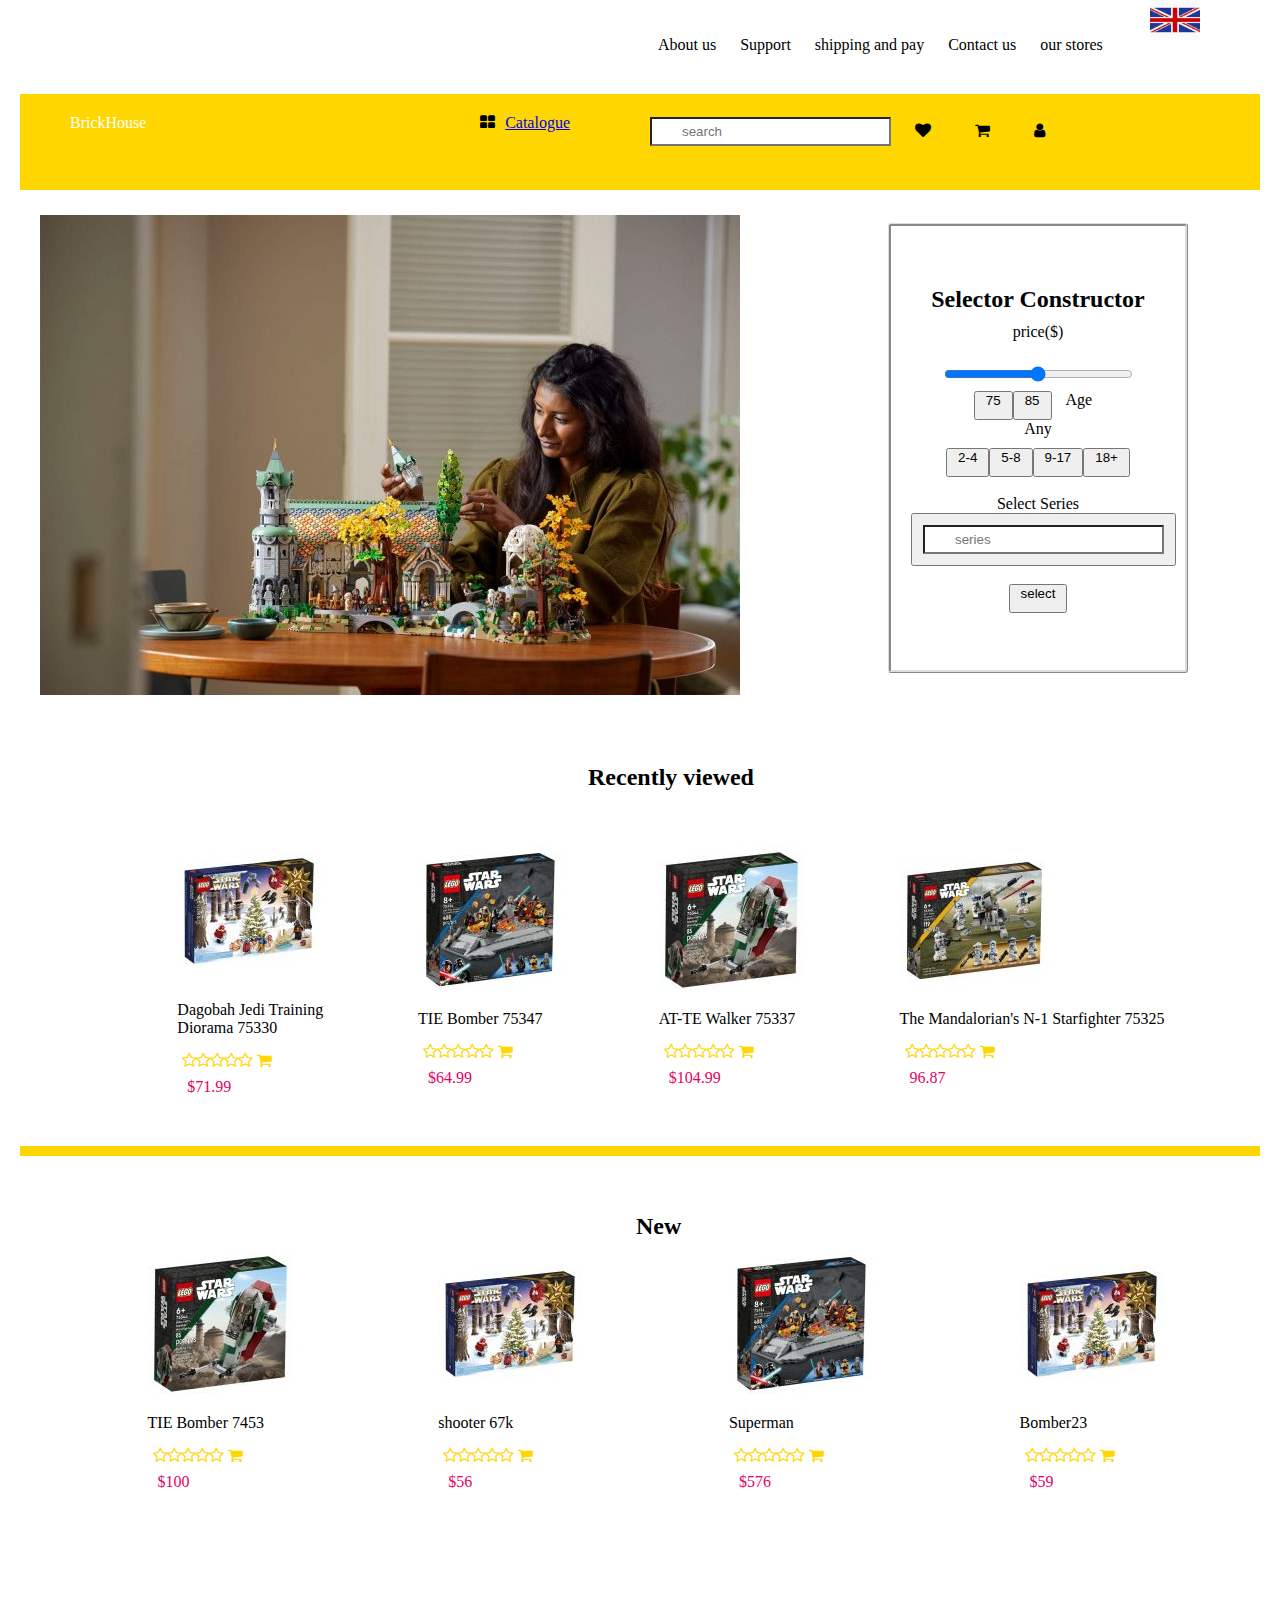
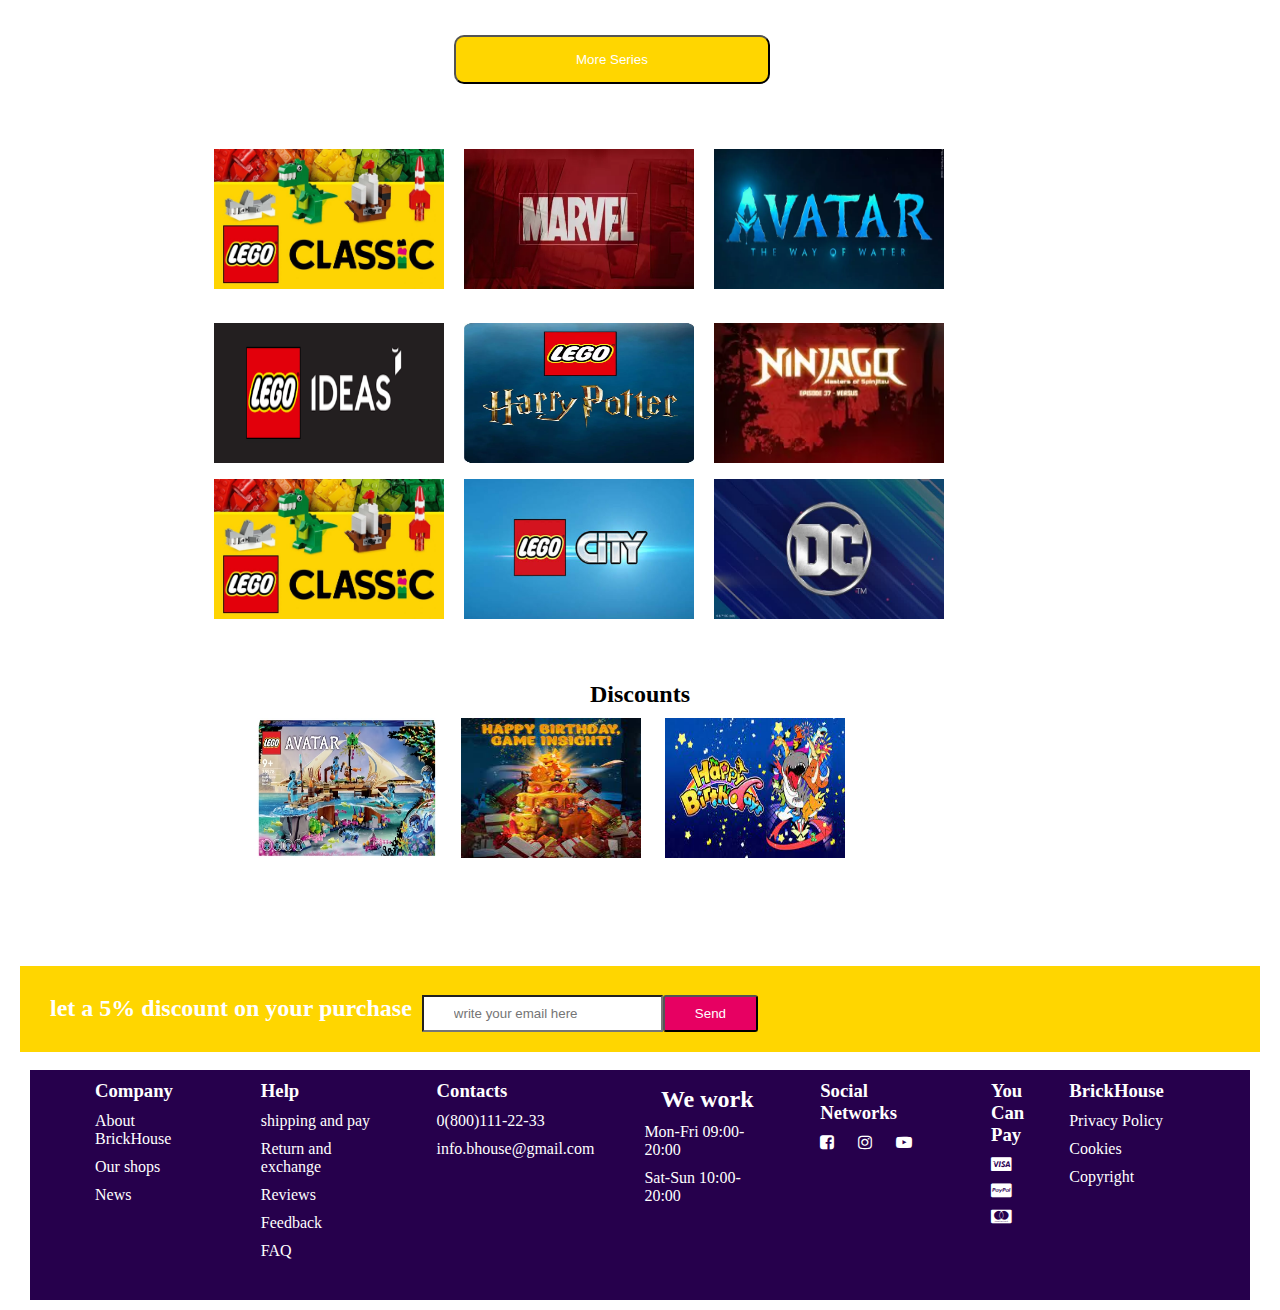
==== commit 37d55e9a: "changes" ====
--- a/index.html
+++ b/index.html
@@ -6,7 +6,10 @@
     <meta name="viewport" content="width=device-width, initial-scale=1.0">
     <title>brick house</title>
     <link rel="stylesheet" href="style.css">
+   
         <link rel="stylesheet" href="https://cdnjs.cloudflare.com/ajax/libs/font-awesome/4.7.0/css/font-awesome.min.css">
+<link href="product.html">
+
 
 </head>
 <body>
@@ -30,8 +33,7 @@
     <div class="heading">
         <ul>
  <li style="float: left;">BrickHouse</li>
- <li><i class="fa fa-th-large" aria-hidden="true"></i></li>
-  <li style="float: left;"><label>Catalog</label></li>
+ <li><i class="fa fa-th-large" aria-hidden="true"><a href="catalogue.html">Catalogue</a></i></li>
   </div>
    <div class="inputs">
    <input type="text" placeholder="search">
@@ -221,8 +223,8 @@
 <div class="semi">
 <nav>
         <h2>let a 5% discount on your purchase</h2>
-<input style="float: left;" type="text" placeholder="write your email here">
-<button style="float: left;" id="bttn6">Send</button>
+<input style="float: right;" type="text" placeholder="write your email here">
+<button style="float: right;" id="bttn6">Send</button>
 </nav>
 </div>
 </section>
@@ -263,15 +265,15 @@
 </div>
 <div class="footer-col">
 <h3>Social Networks</h3>
-<i class="fa fa-facebook-square" aria-hidden="true"></i>
-<i class="fa fa-instagram" aria-hidden="true"></i>
-<i class="fa fa-youtube-play" aria-hidden="true"></i>
+<i  id="sociale"class="fa fa-facebook-square" aria-hidden="true"></i>
+<i id="sociale" class="fa fa-instagram" aria-hidden="true"></i>
+<i id="sociale" class="fa fa-youtube-play" aria-hidden="true"></i>
 </div>
 <div>
 <h3>You Can Pay</h3>
-<i class="fa fa-cc-visa" aria-hidden="true"></i>
-<i class="fa fa-cc-paypal" aria-hidden="true"></i>
-<i class="fa fa-cc-mastercard" aria-hidden="true"></i>
+<i id="sociale" class="fa fa-cc-visa" aria-hidden="true"></i>
+<i id="sociale" class="fa fa-cc-paypal" aria-hidden="true"></i>
+<i id="sociale" class="fa fa-cc-mastercard" aria-hidden="true"></i>
 </div>
 <div class="footer-col">
 
@@ -285,420 +287,3 @@
 </div>
 </div>
 </section>
-</body>
-<div class="page">
-    <h1>Catalogue Page</h1>
-</div>
-<div>
-    <section>
-        <div class="content5">
-            <nav class="navbar1">
-    <ul>
-    <li>About us</li>
-    <li>Support</li>
-    <li>shipping and pay</li>
-    <li>Contact us</li>
-    <li>our stores</li>
-    <img id="logo" src="pic/download.jpeg" width="70px" height="50px">
-    </ul>
-            </nav>
-        </div>
-        <div class="content2">
-            <nav class="navbar2">
-            <div class="heading">
-                <ul>
-         <li style="float: left;">BrickHouse</li>
-         <li><i class="fa fa-th-large" aria-hidden="true"></i></li>
-          <li style="float: left;"><label>Catalog</label></li>
-          </div>
-           <div class="inputs">
-           <input type="text" placeholder="search" id="input">
-          <a> <i class="fa fa-heart" aria-hidden="true"></a></i>
-          <a><i class="fa fa-shopping-cart" aria-hidden="true"></i></li>
-           <a><i class="fa fa-user" aria-hidden="true"></i></a>
-        </a>
-        </ul>
-            </nav>
-        </div>
-        <div>
-    
- 
-        <nav class="navbar3">
-            <i class="fa fa-home" aria-hidden="true">Lego Star Wars</i>
-    
-            <img id="imaage" src="image/starwarslogo-removebg-preview.png">
-        </nav>
-    </div>
-</div>
-<div class="card">
-    <nav class="navbar4">
-        <h1>Series</h1>
-        <input checked"" type="checkbox"/><label>LEGO Star Wars</label>
-        <br>
-    <input type="checkbox"/><label>lego Brick Headz</label>
-    <br>
-        <input type="checkbox"/>lego Castle
-        <br>
-        <input type="checkbox"/>lego City
-        <br>
-        <input type="checkbox"/>lego Classic
-        <br>
-        <input type="checkbox"/>lego Creator
-        <br>
-        <input type="checkbox"/>lego DOTS
-        <br>
-        <input type="checkbox"/>lego Dupio
-        <br>
-        <h1>Price($)</h1>
-        <input type="checkbox"/>$10-25
-        <br>
-        <input type="checkbox">$25 - 50
-        <br>
-        <input type="checkbox">$100 - 250
-        <br>
-        <input type="checkbox">$250-500
-        <br>
-        <input type="checkbox">$ 500+
-        <br>
-        <h1>Sex</h1>
-        <input type="checkbox">Boy
-        <br>
-        <input type="checkbox">Girl
-        <h1>Age</h1>
-         <input type="checkbox">2-4
-         <br>
-         <input type="checkbox">5-8
-         <br>
-         <input type="checkbox">9-17
-         <br>
-         <input type="checkbox">18  
-         
-
-
-</nav>
-</div>
-<div class="photos3">
-    <div class="hearts">
-        <span id="span3">20%</span>
-        <i class="fa fa-heart-o" aria-hidden="true" id="heart"></i>
-
-    </div>
-    <nav>
-  <div class="img12"><img src="image/war1.jpeg" width="200px" height="150px">
-  
-    <p>Dagobah Jedi Training<br> Diorama 75330</p>
-    
-    <div class="stars">
-        <i class="fa fa-star-o" aria-hidden="true" id="star"></i>
-        <i class="fa fa-star-o" aria-hidden="true" id="star"></i>
-        <i class="fa fa-star-o" aria-hidden="true" id="star"></i>
-        <i class="fa fa-star-o" aria-hidden="true" id="star"></i>
-        <i class="fa fa-star-o" aria-hidden="true" id="star"></i>
-        <i class="fa fa-shopping-cart" aria-hidden="true" id="shopping"></i>
-        <p id="price">$71.99</p>
-    </div>
-    
-
-</div>
-    <div class="img10"><img src="image/war2.jpeg" width="200px" height="150px">
-        <p>TIE Bomber 75347</p>
-        
-        <div class="stars">
-            <i class="fa fa-star-o" aria-hidden="true" id="star"></i>
-            <i class="fa fa-star-o" aria-hidden="true" id="star"></i>
-            <i class="fa fa-star-o" aria-hidden="true" id="star"></i>
-            <i class="fa fa-star-o" aria-hidden="true" id="star"></i>
-            <i class="fa fa-star-o" aria-hidden="true" id="star"></i>
-            <i class="fa fa-shopping-cart" aria-hidden="true" id="shopping"></i>
-            <p id="price">$64.99</p>
-        </div>
-     
-        </div>
-           <div class="img11"><img src="image/war3.jpeg" width="200px" height="150px">
-        <p>AT-TE Walker 75337</p>
-       
-        <div class="stars">
-            <i class="fa fa-star-o" aria-hidden="true" id="star"></i>
-            <i class="fa fa-star-o" aria-hidden="true" id="star"></i>
-            <i class="fa fa-star-o" aria-hidden="true" id="star"></i>
-            <i class="fa fa-star-o" aria-hidden="true" id="star"></i>
-            <i class="fa fa-star-o" aria-hidden="true" id="star"></i>
-            <i class="fa fa-shopping-cart" aria-hidden="true" id="shopping"></i>
-            <p id="price">$104.99</p>
-        </div>
-           </nav>
-        </div>
-        
-        
-        <div class="photos5">
-            <div class="hearts">
-                <i class="fa fa-heart-o" aria-hidden="true" id="heart"></i>
-        
-            </div>
-            <nav>
-            <div class="img14"><img src="image/war4.jpeg" width="200px" height="150px">
-                <p>Republic fighter tank 75325</p>
-               
-                <div class="stars">
-                    <i class="fa fa-star-o" aria-hidden="true" id="star"></i>
-                    <i class="fa fa-star-o" aria-hidden="true" id="star"></i>
-                    <i class="fa fa-star-o" aria-hidden="true" id="star"></i>
-                    <i class="fa fa-star-o" aria-hidden="true" id="star"></i>
-                    <i class="fa fa-star-o" aria-hidden="true" id="star"></i>
-                    <i class="fa fa-shopping-cart" aria-hidden="true" id="shopping"></i>
-                    <p id="price">$39.99</p> 
-                </div>
-            </div>
-           <div class="img15"><img src="image/war5.jpeg"  width="200px" height="150px">
-        <p>AT-AT|75313 67k</p>
-       
-        <div class="stars">
-            <i class="fa fa-star-o" aria-hidden="true" id="star"></i>
-            <i class="fa fa-star-o" aria-hidden="true" id="star"></i>
-            <i class="fa fa-star-o" aria-hidden="true" id="star"></i>
-            <i class="fa fa-star-o" aria-hidden="true" id="star"></i>
-            <i class="fa fa-star-o" aria-hidden="true" id="star"></i>
-            <i class="fa fa-shopping-cart" aria-hidden="true" id="shopping"></i>
-            <p id="price">$680.99</p>
-        </div>
-        </div> 
-           <div class="img16"><img src="image/war7.webp"  width="200px" height="150px">
-        <p>The razor crezt</p>
-       
-        <div class="stars">
-            <i class="fa fa-star-o" aria-hidden="true" id="star"></i>
-            <i class="fa fa-star-o" aria-hidden="true" id="star"></i>
-            <i class="fa fa-star-o" aria-hidden="true" id="star"></i>
-            <i class="fa fa-star-o" aria-hidden="true" id="star"></i>
-            <i class="fa fa-star-o" aria-hidden="true" id="star"></i>
-            <i class="fa fa-shopping-cart" aria-hidden="true" id="shopping"></i>
-            <p id="price">$139.99</p>
-        </div>
-        </div>
-        </nav>
-        </div> 
-        
-        <div class="photos6">
-            <div class="hearts">
-                <i class="fa fa-heart-o" aria-hidden="true" id="heart"></i>
-            
-            </div>
-            <nav>
-            <div class="img17"><img src="image/war8.jpg" width="200px" height="150px">
-                <p>The Mandalorian's N-1<br> Starfighter|75325</p>
-                <div class="stars">
-                    <i class="fa fa-star-o" aria-hidden="true" id="star"></i>
-                    <i class="fa fa-star-o" aria-hidden="true" id="star"></i>
-                    <i class="fa fa-star-o" aria-hidden="true" id="star"></i>
-                    <i class="fa fa-star-o" aria-hidden="true" id="star"></i>
-                    <i class="fa fa-star-o" aria-hidden="true" id="star"></i>
-                    <i class="fa fa-shopping-cart" aria-hidden="true" id="shopping"></i>
-                    <p id="price">$59.99</p>
-                </div>
-            </div>
-           <div class="img18"><img src="image/war9.webp" width="200px" height="150px">
-        <p>Inquisitor Transport Scythe<br>|75336</p>
-        
-        <div class="stars">
-            <i class="fa fa-star-o" aria-hidden="true" id="star"></i>
-            <i class="fa fa-star-o" aria-hidden="true" id="star"></i>
-            <i class="fa fa-star-o" aria-hidden="true" id="star"></i>
-            <i class="fa fa-star-o" aria-hidden="true" id="star"></i>
-            <i class="fa fa-star-o" aria-hidden="true" id="star"></i>
-            <i class="fa fa-shopping-cart" aria-hidden="true" id="shopping"></i>
-            <p id="price">$99.99</p>
-        </div>
-        </div> 
-           <div class="img19"><img src="image/war10.jpeg" width="200px" height="150px">
-        <p>Obi-Wan Kenobi's Jedi<br> Starfighter|75333</p>
-     
-        <div class="stars">
-            <i class="fa fa-star-o" aria-hidden="true" id="star"></i>
-            <i class="fa fa-star-o" aria-hidden="true" id="star"></i>
-            <i class="fa fa-star-o" aria-hidden="true" id="star"></i>
-            <i class="fa fa-star-o" aria-hidden="true" id="star"></i>
-            <i class="fa fa-star-o" aria-hidden="true" id="star"></i>
-            <i class="fa fa-shopping-cart" aria-hidden="true" id="shopping"></i>
-            <p id="price">$29.99</p>
-        </div>
-        </div>
-    
-        </nav>
-        </div> 
-        
-        <div class="photos7">
-            <div class="hearts">
-                <i class="fa fa-heart-o" aria-hidden="true" id="heart"></i>
-
-            </div>
-            <nav>
-            <div class="img20"><img src="image/war11.webp" width="200px" height="150px">
-                <p>Hoth AT-ST|75322</p>
-              
-                <div class="stars">
-                    <i class="fa fa-star-o" aria-hidden="true" id="star"></i>
-                    <i class="fa fa-star-o" aria-hidden="true" id="star"></i>
-                    <i class="fa fa-star-o" aria-hidden="true" id="star"></i>
-                    <i class="fa fa-star-o" aria-hidden="true" id="star"></i>
-                    <i class="fa fa-star-o" aria-hidden="true" id="star"></i>
-                    <i class="fa fa-shopping-cart" aria-hidden="true" id="shopping"></i>
-                    <p id="price">$39.99</p>
-                </div>
-            </div>
-           <div class="img21"><img src="image/war14.jpg" width="200px" height="150px">
-        <p>Baba Fett's Starship<br>| 75312</p>
-       
-        <div class="stars">
-            <i class="fa fa-star-o" aria-hidden="true" id="star"></i>
-            <i class="fa fa-star-o" aria-hidden="true" id="star"></i>
-            <i class="fa fa-star-o" aria-hidden="true" id="star"></i>
-            <i class="fa fa-star-o" aria-hidden="true" id="star"></i>
-            <i class="fa fa-star-o" aria-hidden="true" id="star"></i>
-            <i class="fa fa-shopping-cart" aria-hidden="true" id="shopping"></i>
-            <p id="price">$49.99</p>
-        </div>
-        </div> 
-           <div class="img22"><img src="image/war15.jpeg" width="200px" height="150px">
-        <p>Ambush on Ferix <br>|75338</p>
-       
-        <div class="stars">
-            <i class="fa fa-star-o" aria-hidden="true" id="star"></i>
-            <i class="fa fa-star-o" aria-hidden="true" id="star"></i>
-            <i class="fa fa-star-o" aria-hidden="true" id="star"></i>
-            <i class="fa fa-star-o" aria-hidden="true" id="star"></i>
-            <i class="fa fa-star-o" aria-hidden="true" id="star"></i>
-            <i class="fa fa-shopping-cart" aria-hidden="true" id="shopping"></i>
-            <p id="price">$69.99</p>
-        </div>
-        </div> 
-        </nav>
-        </div>
-        <div class="photos8">
-            <div class="hearts">
-                <i class="fa fa-heart-o" aria-hidden="true" id="heart"></i>
-            
-            </div>
-            <nav>
-            <div class="img23"><img src="pic/image6.jpg" width="200px" height="150px">
-                <p>The Justtifier|75323</p>
-              
-                <div class="stars">
-                    <i class="fa fa-star-o" aria-hidden="true" id="star"></i>
-                    <i class="fa fa-star-o" aria-hidden="true" id="star"></i>
-                    <i class="fa fa-star-o" aria-hidden="true" id="star"></i>
-                    <i class="fa fa-star-o" aria-hidden="true" id="star"></i>
-                    <i class="fa fa-star-o" aria-hidden="true" id="star"></i>
-                    <i class="fa fa-shopping-cart" aria-hidden="true" id="shopping"></i>
-                    <p id="price">$69.99</p>
-                </div>
-            </div>
-           <div class="img24"><img src="pic/image8.jpg" width="200px" height="150px">
-        <p>501st Clone Troopers<br> Battle Pack |75345</p>
-      
-        <div class="stars">
-            <i class="fa fa-star-o" aria-hidden="true" id="star"></i>
-            <i class="fa fa-star-o" aria-hidden="true" id="star"></i>
-            <i class="fa fa-star-o" aria-hidden="true" id="star"></i>
-            <i class="fa fa-star-o" aria-hidden="true" id="star"></i>
-            <i class="fa fa-star-o" aria-hidden="true" id="star"></i>
-            <i class="fa fa-shopping-cart" aria-hidden="true" id="shopping"></i>
-            <p id="price">$14.99</p>
-        </div>
-        </div> 
-           <div class="img25"><img src="image/war14.jpg" width="200px" height="150px">
-        <p>Baba Fett's Starship<br> Microfighter|75344</p>
-        
-        <div class="stars">
-            <i class="fa fa-star-o" aria-hidden="true" id="star"></i>
-            <i class="fa fa-star-o" aria-hidden="true" id="star"></i>
-            <i class="fa fa-star-o" aria-hidden="true" id="star"></i>
-            <i class="fa fa-star-o" aria-hidden="true" id="star"></i>
-            <i class="fa fa-star-o" aria-hidden="true" id="star"></i>
-            <i class="fa fa-shopping-cart" aria-hidden="true" id="shopping"></i>
-            <p id="price">$9.99</p>
-        </div>
-        </div> 
-        
-         
-            </nav>
-            </div>
-            <div>
-
-<div class="span">
-&#60
-<span id="span1">1</span>
-<span>2</span>
-<span>3</span>
-<span>4</span>
-<span>5</span>
-<span>....</span>
-<span>12</span>
-&#62
-</div>
-<button id="bttn5">See More</button>
-<section>
-    
-    <div class="footer">
-        <div class="container">
-    <div class="row">
-     <div class="footer-col">
-     
-            <ul>
-       <h3>Company</h3>
-      <p>About BrickHouse</p>
-      <p>Our shops</p>
-      <p>Bonus Program</p>
-      <p>Our partners</p>
-      <p>News</p>
-
-
-    </div>
-    <div class="footer-col">
-    
-    <h3>Help</h3>
-    <p>shipping and pay</p>
-    <p>Return and exchange</p>
-    <p>Reviews</p>
-    <p>Feedback</p>
-    <p>FAQ</p>
-    </div>
-    <div class="footer-col">
-    
-    <h3>Contacts</h3>
-    <p>0(800)111-22-33</p>
-    <p>info.bhouse@gmail.com</p>
-    <br>
-        <h2>We work</h2>
-        <p>Mon-Fri 09:00-20:00</p>
-        <p>Sat-Sun 10:00-20:00</p>
-    </div>
-    <div class="footer-col">
-    <h3>Social Networks</h3>
-    <i class="fa fa-facebook-square" aria-hidden="true"></i>
-    <i class="fa fa-instagram" aria-hidden="true"></i>
-    <i class="fa fa-youtube-play" aria-hidden="true"></i>
-    
-    <br>
-
-    <h3>You Can Pay</h3>
-    <i class="fa fa-cc-visa" aria-hidden="true"></i>
-    <i class="fa fa-cc-paypal" aria-hidden="true"></i>
-    <i class="fa fa-cc-mastercard" aria-hidden="true"></i>
-    </div>
-   
-    </div>
-  
-    </div>
-    <div class="footer-col2">
-    
-        <h3>BrickHouse</h3>
-        <p>Privacy Policy</p>
-        <p>Cookies</p>
-        <p>Copyright</p>
-  </div>
-    </div>
-   
-
-  
-    </section>
-</html>--- a/style.css
+++ b/style.css
@@ -15,14 +15,17 @@
 }
 .navbar1{
     display: flex;
-    margin-right: 25%;
-    
-}
-.navbar2 i{
-    color: #fff;
+   margin-right: 20%;
+    
+}
+
+.navbar2,i{
+    color: #fff;
+  
 }
 #logo{
-    margin-left: 10%;
+    margin-left: 2%;
+
 }
 
 nav ul{
@@ -45,9 +48,13 @@
 .content2 {
 background-color: #ffd600;
 margin-bottom: 2%;
-
-
-}
+color: #fff;
+
+
+}
+/* .inputs{
+    display: flex;
+} */
 .content3{
 margin-left: 70%;
 margin-top: -40%;
@@ -76,7 +83,7 @@
     background-color:#fff;
 border-radius: 3px 3px;
 margin: auto;
-box-shadow: 0 5px 20px rgba(0, 0,0, .3);
+/* box-shadow: 0 5px 20px rgba(0, 0,0, .3); */
 
 }
 
@@ -145,8 +152,9 @@
     padding: 5px 30px;
 
     background-color: #e70062;
-    border-radius: 1px;
-    color: #fff;
+    border-radius: 3px;
+    color: #fff;
+
 
 
 }
@@ -188,6 +196,7 @@
 
 
 }
+
 .footer{
     padding:10px;
     background-color: #26004c;
@@ -218,7 +227,7 @@
 }
 i{
     color: #fff;
-    margin-top: 2%;
+ 
 }
 
 
@@ -289,9 +298,13 @@
     height: 3px;
 
 }
-.page{
-margin-top: 15%;
-margin-left: 35%
+#catalogue{
+text-align: center;
+font-weight: bolder;
+font-size: 20px;
+margin-top: 3%;
+
+text-align: center;
 
 }
 .content5{
@@ -326,43 +339,268 @@
     margin-left: 3%;
     padding-bottom: 10px;
 }
-
-@media screen and (max-width: 768px){
-.content2{
-
-line-height: 0.1cm;
-
-font-size: 0.005cm;
-}
-.imge,.inputs,#text{
-    width: 100%;
-    height: 100%;
-}
-.selector{
-    margin-top: 55%;}
-
-    .photos{
-max-width: 100px;
-max-height: 1000px;
-    }
-
-}
-
-@media screen and (max-width: 320px){
-    .content2{
-    
-        line-height: 0.1cm;
-    
-        font-size: 0.005cm;
-        }
-        .inputs,#text{
-            width: 100%;
-            height: 100%;
-        }
-        .selector{
-            margin-top: 55%;
-        }
-        .imge{
-            width: min-content;
-        }
+.pheading{
+    font-weight: bolder;
+    font-size: 20px;
+    margin-top: 2%;
+    
+     
+    text-align: center;
+}
+.navbar6{
+    background-color:#fff ;
+    margin-top: -2%;
+}
+#navb{
+    margin-top: 1%;
+}
+#bttn7{
+    padding: 15px 70px;
+    background-color: #ffd600;
+    color: #fff;
+    border-radius: 2px;
+    border-style: hidden;
+  
+}
+#bttn8{
+    padding: 15px 50px;
+    color: darkgrey;
+    border-radius: 2px;
+    margin-left: 10%;
+    border-style:hidden;
+}
+#delivery{
+    size: 30px;
+    background-color: #ffd600;
+    color: #fff;
+}
+.content6{
+    margin-top: -20%;
+    margin-left: 40%;
+    margin-bottom: 5%;
+}
+.paragraph{
+    margin-left: 10%;
+    font-size: larger;
+}
+#heading1{
+    text-align: center;
+}
+#sociale{
+    color: #fff;
+}
+#imag1{
+    border-style: solid;
+    border-color: #ffd600;
+    border-radius: 23px 23px;
+    margin-left: 10%;
+    width: 300px;
+
+   
+    
+}
+#imag2{
+    border-style: solid;
+    border-color: #ffd600;
+    border-radius: 23px 23px;
+    margin: auto;
+    width: 300px;
+    margin-left: 48%;
+}
+#heart2{
+    margin-top: 3%;
+    margin-left: 20%;
+}
+.phot{
+    display: flex;
+    margin-bottom: 7%;
+    margin-left: 10%;
+    
+}
+#adress{
+    color: #e70062;
+    margin-left: 3%;
+}
+#deliver{
+   color:green;
+   margin-left: 3%;
+}
+#logo1{
+    color: darkgray;
+}
+#plusMin{
+    color: #ffd600;
+    
+}
+
+/* Smartphones (portrait and landscape) ----------- */
+@media only screen
+and (min-device-width : 320px)
+and (max-device-width : 480px) {
+.navbar1,.navbar2,.heading,.inputs,.content2{
+    width: 100%
+}
+.content6{
+    margin-top: 3%;
+    margin-left: 3%;
+}
+.buttons{
+    display: inline;
+    
+}
+#imag2{
+    margin-left: 24%;
+}
+.pics{
+
+}
+.paragraph{
+    margin-left: 2%;
+}
+}
+ 
+/* Smartphones (landscape) ----------- */
+@media only screen
+and (min-width : 321px) {
+    .navbar1,.navbar2,.heading,.inputs,.content2{
+        width: 100%
+    }
+    .content6{
+        /* margin-top: 3%; */
+        /* margin-left: 3%; */
+    }
+    .buttons{
+        display: inline;
+        
+    }
+    #imag2{
+        margin-left: 24%;
+    }
+    .pics{
+    
+    }
+    .paragraph{
+        margin-left: 2%;
+    }
+}
+ 
+/* Smartphones (portrait) ----------- */
+@media only screen
+and (max-width : 320px) {
+    .navbar1,.navbar2,.heading,.inputs,.content2{
+        width: 100%
+    }
+    .content6{
+        /* margin-top: 3%; */
+        /* margin-left: 3%; */
+    }
+    .buttons{
+        display: inline;
+        
+    }
+    #imag2{
+        margin-left: 24%;
+    }
+    .pics{
+    
+    }
+    .paragraph{
+        margin-left: 2%;
+    }
+}
+ 
+/* iPads (portrait and landscape) ----------- */
+@media only screen
+and (min-device-width : 568px)
+and (max-device-width : 1024px) {
+    .navbar1,.navbar2,.heading,.inputs,.content2{
+        width: 100%
+    }
+    .content6{
+        /* margin-top: 3%; */
+        /* margin-left: 3%; */
+    }
+    .buttons{
+        display: inline;
+        
+    }
+    #imag2{
+        margin-left: 24%;
+    }
+    .pics{
+    
+    }
+    .paragraph{
+        margin-left: 2%;
+    }
+}
+ 
+/* iPads (landscape) ----------- */
+@media only screen
+and (min-device-width : 768px)
+and (max-device-width : 1024px)
+and (orientation : landscape) {
+    .navbar1,.navbar2,.heading,.inputs,.content2{
+        width: 100%
+    }
+    .content6{
+        /* margin-top: 3%; */
+        /* margin-left: 3%; */
+    }
+    .buttons{
+        display: inline;
+        
+    }
+    #imag2{
+        margin-left: 24%;
+    }
+    .pics{
+    
+    }
+    .paragraph{
+        margin-left: 2%;
+    }
+}
+ 
+/* iPads (portrait) ----------- */
+@media only screen
+and (min-device-width : 768px)
+and (max-device-width : 1024px)
+and (orientation : portrait) {
+/* STYLES GO HERE */
+}
+ 
+/* Desktops and laptops ----------- */
+@media only screen
+and (min-width : 1224px) {
+/* STYLES GO HERE */
+}
+ 
+/* Large screens ----------- */
+@media only screen
+and (min-width : 1824px) {
+/* STYLES GO HERE */
+}
+ 
+/* iPhone 5 (portrait & landscape)----------- */
+@media only screen
+and (min-device-width : 320px)
+and (max-device-width : 568px) {
+/* STYLES GO HERE */
+}
+ 
+/* iPhone 5 (landscape)----------- */
+@media only screen
+and (min-device-width : 320px)
+and (max-device-width : 568px)
+and (orientation : landscape) {
+/* STYLES GO HERE */
+}
+ 
+/* iPhone 5 (portrait)----------- */
+@media only screen
+and (min-device-width : 320px)
+and (max-device-width : 568px)
+and (orientation : portrait) {
+/* STYLES GO HERE */
 }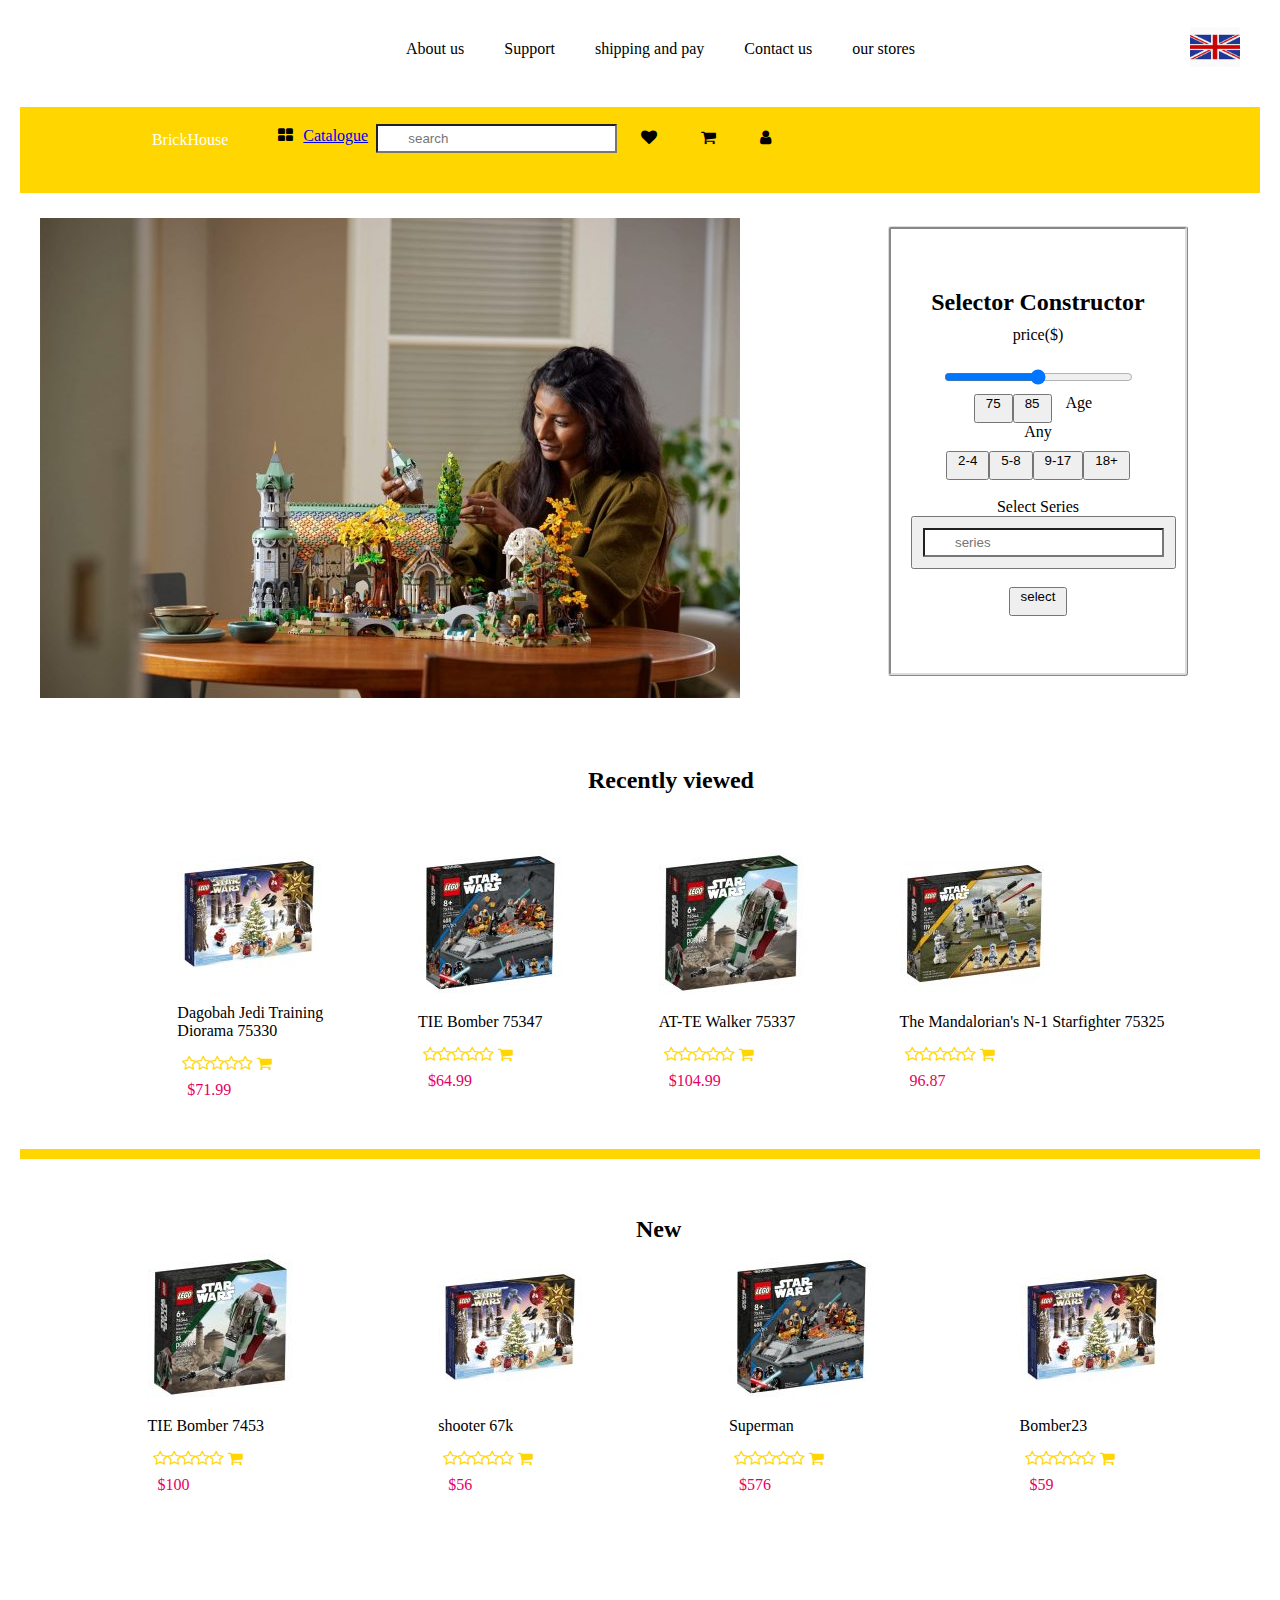
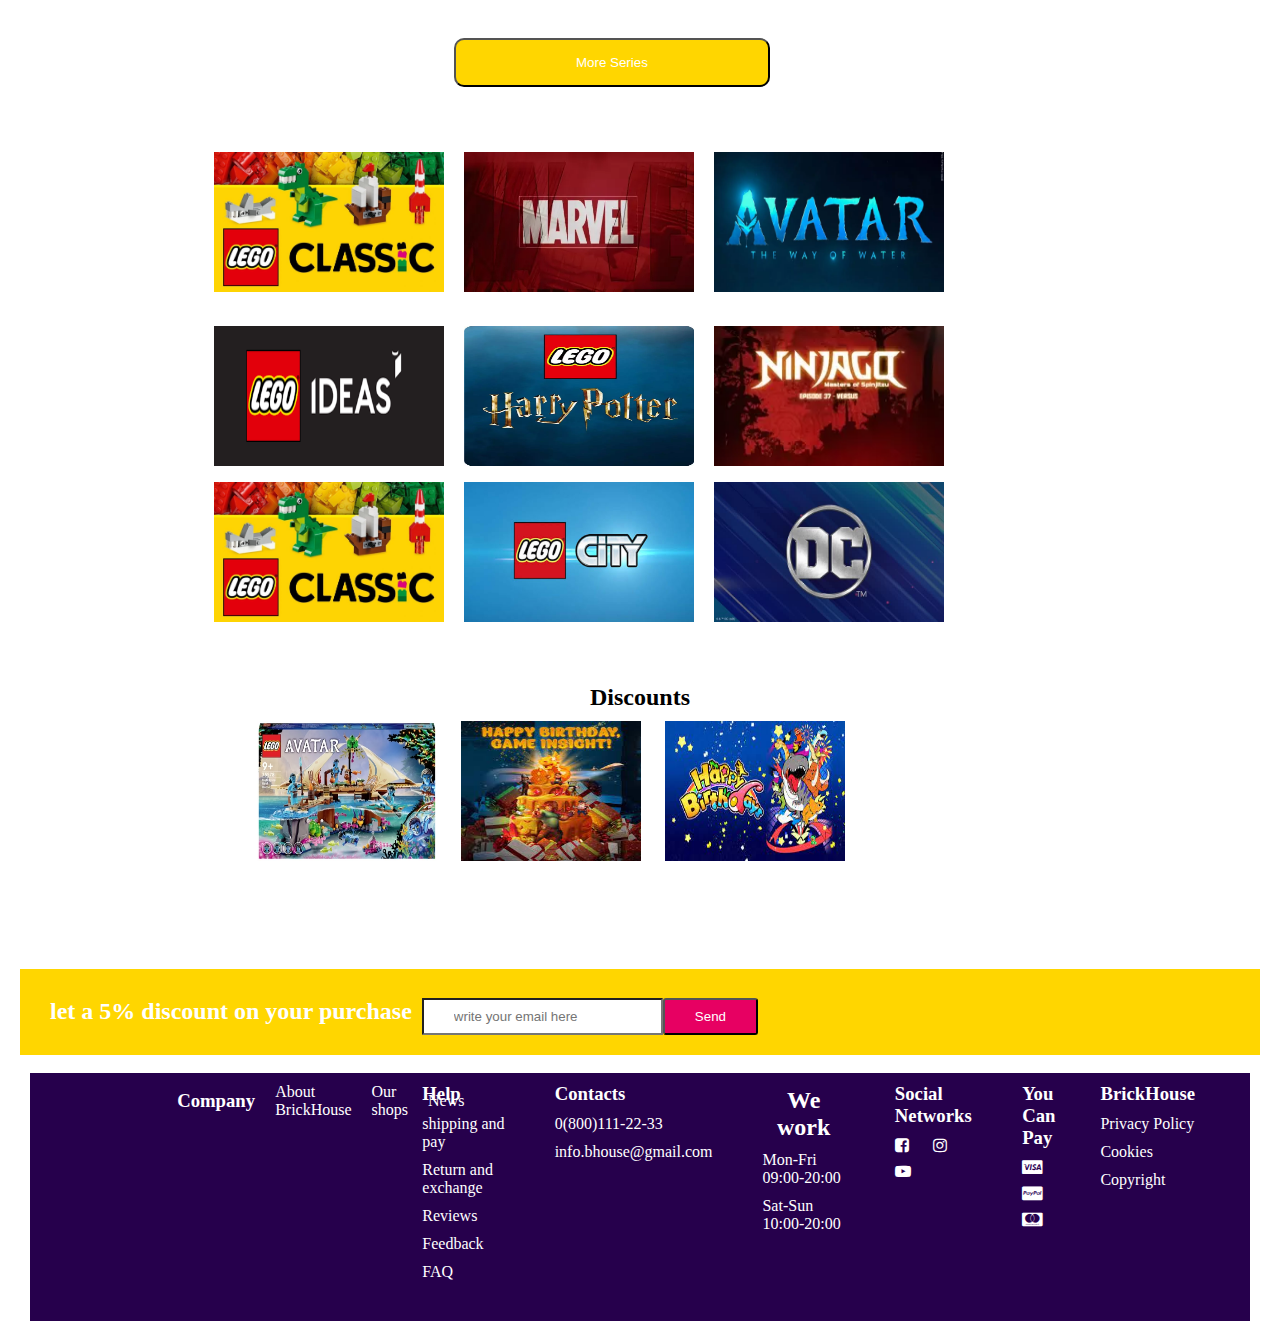
==== commit 4f741d22: "changes" ====
--- a/index.html
+++ b/index.html
@@ -13,9 +13,9 @@
 
 </head>
 <body>
-    <div class="content">
-    
-        <nav class="navbar1">
+    <div class="conten">
+    
+
 <ul>
 <li>About us</li>
 <li>Support</li>
@@ -24,7 +24,7 @@
 <li>our stores</li>
 <img id="logo" src="pic/download.jpeg" width="70px" height="50px">
 </ul>
-        </nav>
+    
     </div>
    
 
--- a/style.css
+++ b/style.css
@@ -11,10 +11,12 @@
 nav{
   
    display: flex;
+   flex-wrap: wrap;
 
 }
 .navbar1{
     display: flex;
+    flex-wrap: wrap;
    margin-right: 20%;
     
 }
@@ -52,9 +54,7 @@
 
 
 }
-/* .inputs{
-    display: flex;
-} */
+
 .content3{
 margin-left: 70%;
 margin-top: -40%;
@@ -66,6 +66,11 @@
 padding-top: 50px;
 width: 300px;
 }
+.imge {
+    max-width: 100%;
+    margin: 0 auto;
+    display: block;
+  }
 .photos{
 margin-top: 3%;
 margin-left: 5%;
@@ -204,6 +209,7 @@
 }
 .row{
     display: flex;
+    
     
     
     
@@ -358,8 +364,9 @@
     padding: 15px 70px;
     background-color: #ffd600;
     color: #fff;
-    border-radius: 2px;
+    border-radius: 7px;
     border-style: hidden;
+    
   
 }
 #bttn8{
@@ -385,6 +392,7 @@
 }
 #heading1{
     text-align: center;
+
 }
 #sociale{
     color: #fff;
@@ -413,6 +421,7 @@
 }
 .phot{
     display: flex;
+    flex-wrap: wrap;
     margin-bottom: 7%;
     margin-left: 10%;
     
@@ -432,175 +441,174 @@
     color: #ffd600;
     
 }
-
-/* Smartphones (portrait and landscape) ----------- */
-@media only screen
-and (min-device-width : 320px)
-and (max-device-width : 480px) {
-.navbar1,.navbar2,.heading,.inputs,.content2{
-    width: 100%
-}
-.content6{
-    margin-top: 3%;
-    margin-left: 3%;
-}
-.buttons{
-    display: inline;
-    
-}
-#imag2{
-    margin-left: 24%;
-}
-.pics{
-
-}
-.paragraph{
-    margin-left: 2%;
-}
-}
- 
-/* Smartphones (landscape) ----------- */
-@media only screen
-and (min-width : 321px) {
-    .navbar1,.navbar2,.heading,.inputs,.content2{
-        width: 100%
-    }
-    .content6{
-        /* margin-top: 3%; */
-        /* margin-left: 3%; */
-    }
-    .buttons{
-        display: inline;
-        
-    }
-    #imag2{
-        margin-left: 24%;
-    }
-    .pics{
-    
-    }
-    .paragraph{
-        margin-left: 2%;
-    }
-}
- 
-/* Smartphones (portrait) ----------- */
-@media only screen
-and (max-width : 320px) {
-    .navbar1,.navbar2,.heading,.inputs,.content2{
-        width: 100%
-    }
-    .content6{
-        /* margin-top: 3%; */
-        /* margin-left: 3%; */
-    }
-    .buttons{
-        display: inline;
-        
-    }
-    #imag2{
-        margin-left: 24%;
-    }
-    .pics{
-    
-    }
-    .paragraph{
-        margin-left: 2%;
-    }
-}
- 
-/* iPads (portrait and landscape) ----------- */
-@media only screen
-and (min-device-width : 568px)
-and (max-device-width : 1024px) {
-    .navbar1,.navbar2,.heading,.inputs,.content2{
-        width: 100%
-    }
-    .content6{
-        /* margin-top: 3%; */
-        /* margin-left: 3%; */
-    }
-    .buttons{
-        display: inline;
-        
-    }
-    #imag2{
-        margin-left: 24%;
-    }
-    .pics{
-    
-    }
-    .paragraph{
-        margin-left: 2%;
-    }
-}
- 
-/* iPads (landscape) ----------- */
-@media only screen
-and (min-device-width : 768px)
-and (max-device-width : 1024px)
-and (orientation : landscape) {
-    .navbar1,.navbar2,.heading,.inputs,.content2{
-        width: 100%
-    }
-    .content6{
-        /* margin-top: 3%; */
-        /* margin-left: 3%; */
-    }
-    .buttons{
-        display: inline;
-        
-    }
-    #imag2{
-        margin-left: 24%;
-    }
-    .pics{
-    
-    }
-    .paragraph{
-        margin-left: 2%;
-    }
-}
- 
-/* iPads (portrait) ----------- */
-@media only screen
-and (min-device-width : 768px)
-and (max-device-width : 1024px)
-and (orientation : portrait) {
-/* STYLES GO HERE */
-}
- 
-/* Desktops and laptops ----------- */
-@media only screen
-and (min-width : 1224px) {
-/* STYLES GO HERE */
-}
- 
-/* Large screens ----------- */
-@media only screen
-and (min-width : 1824px) {
-/* STYLES GO HERE */
-}
- 
-/* iPhone 5 (portrait & landscape)----------- */
-@media only screen
-and (min-device-width : 320px)
-and (max-device-width : 568px) {
-/* STYLES GO HERE */
-}
- 
-/* iPhone 5 (landscape)----------- */
-@media only screen
-and (min-device-width : 320px)
-and (max-device-width : 568px)
-and (orientation : landscape) {
-/* STYLES GO HERE */
-}
- 
-/* iPhone 5 (portrait)----------- */
-@media only screen
-and (min-device-width : 320px)
-and (max-device-width : 568px)
-and (orientation : portrait) {
-/* STYLES GO HERE */
-}+#spa{
+    margin-left: 30%;
+    border-radius: 0%;
+    border-style: hidden;
+}
+#sp{
+    margin-left: 32.8%;
+    border-radius: 0%;
+    border-style: hidden;
+    font-weight: lighter;
+}
+.first{
+margin-left: 20%;
+margin-top: -15%;
+margin-bottom: 4%;
+}
+#bttn0{
+    padding: 10px 60px;
+    background-color:#fff;
+    color: green;
+    border-radius: 7px;
+    border-style: solid;
+    border-color: green;
+    margin-bottom: 2%;
+  
+}
+
+.box{
+    float: right;
+    width: 30%;
+    margin-top: -45%;
+    border-width: 2px;
+    border-style: solid;
+    color:black;
+    border-color:black;
+    border-radius: 10px;
+    height: 60vh;
+    padding: 30px;
+    
+  }
+  .price{
+    color: #252525;
+    font-size: larger;
+  }
+  .conten {
+    padding: 10px;
+    margin-bottom: 20px;
+  }
+  
+  ul {
+    list-style: none;
+    margin: 0;
+    padding: 0;
+    display: flex;
+    margin-left: 30%;
+    justify-content: space-between;
+    align-items: center;
+  }
+  
+  li {
+    margin-right: 20px;
+  }
+  
+  img#logo {
+    margin-left: auto;
+    margin-top: 2%;
+  }
+
+  /* Media query for screens smaller than 768px */
+  @media (max-width: 768px) {
+    .navbar1 {
+      margin-right: 0;
+      flex-direction: column;
+    }
+    nav{
+        flex-direction: column;
+    }
+    nav ul {
+      padding-right: 10px;
+    }
+    .imge {
+        max-width: 80%;
+      }
+    
+    /* li {
+      padding-top: 10px;
+      padding-bottom: 10px;
+    }
+     */
+    #logo {
+      margin-left: 0;
+      margin-right: 10px;
+    }
+    ul {
+        flex-direction: column;
+        align-items: flex-start;
+      }
+      
+      li {
+        margin: 10px 0;
+      }
+      
+      img#logo {
+        margin-left: 0;
+        margin-top: 10px;
+      }
+    .photos,.photos2{
+        flex-direction: column;
+    }
+    .logos{
+        flex-direction: column;
+    }
+    .heading li:first-child {
+      float: none;
+      display: block;
+      text-align: center;
+    }
+    
+    .inputs {
+      display: none;
+    }
+    
+    .fa-bars {
+      display: block;
+    }
+    .phot {
+        flex-direction: column;
+        align-items: center;
+      }
+      #spa{
+        margin-left: 10%;
+        font-size: 24px;
+      }
+      
+      #sp{
+        margin-left: 12.8%;
+        font-size: 16px;
+      }
+      .heading1{
+        align-items: center;
+      }
+      .first {
+        margin-left: 0;
+        margin-top: 0;
+        margin-bottom: 0;
+      }
+      .box {
+        width: 100%;
+        float: none;
+        margin-top: 0;
+        height: auto;
+      }
+      .footer {
+        display: flex;
+        flex-wrap: wrap;
+        justify-content: center;
+      }
+      
+      .footer-col {
+        width: 50%;
+        text-align: center;
+        margin-bottom: 30px;
+      }
+      
+      .footer-col2 {
+        width: 100%;
+        text-align: center;
+        margin-top: 30px;
+      }
+      
+  }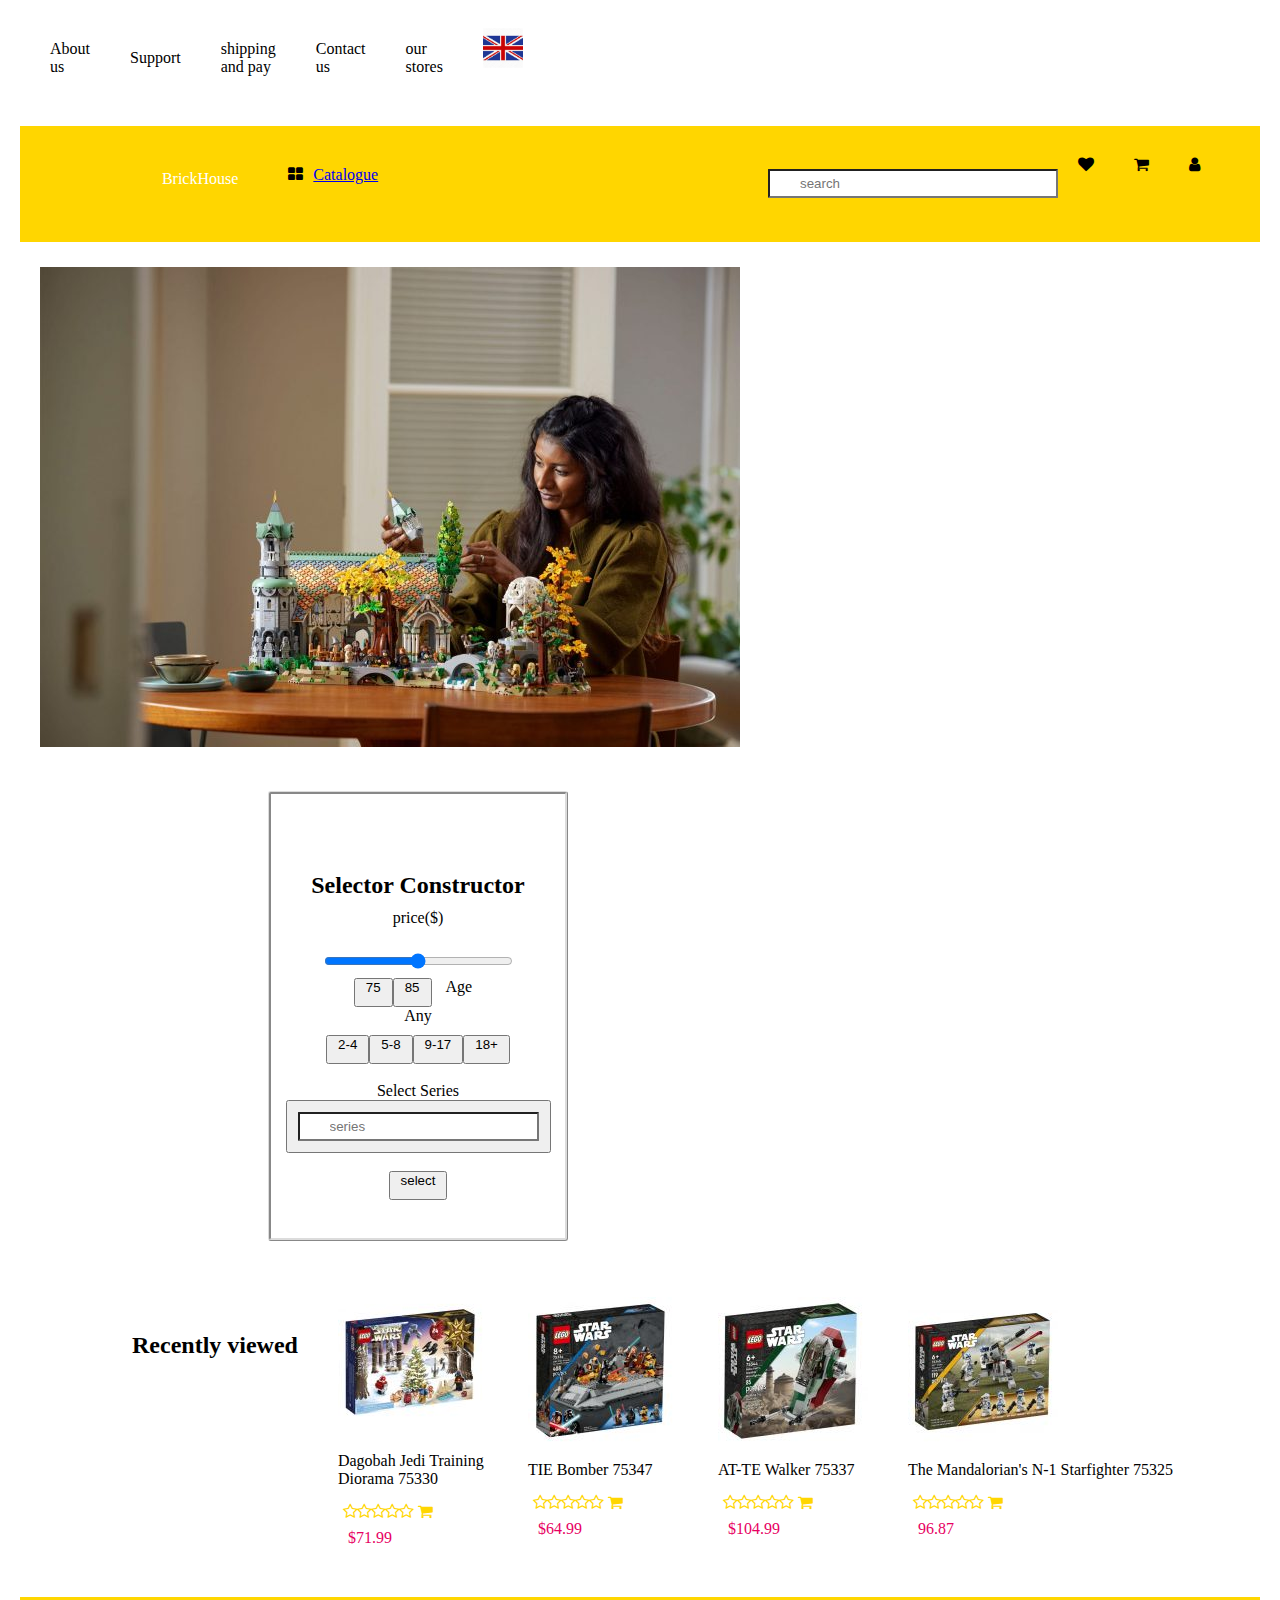
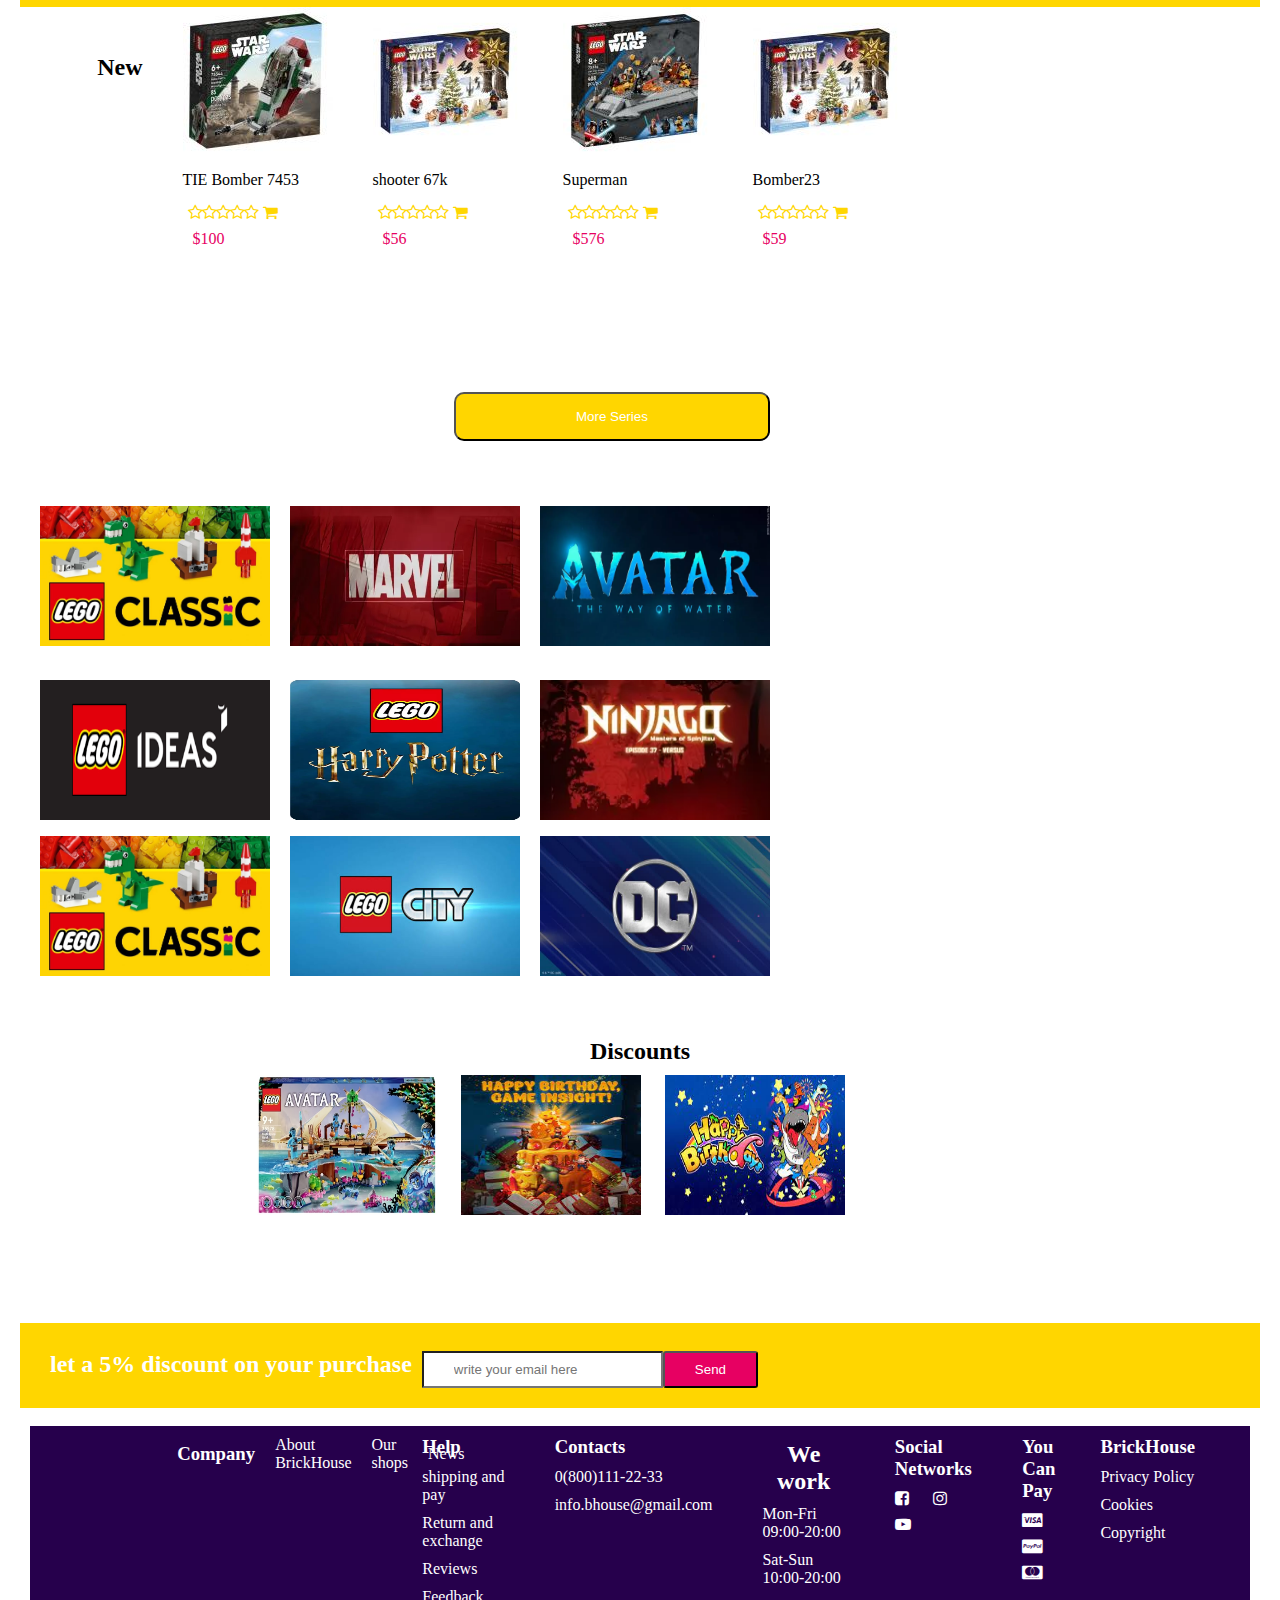
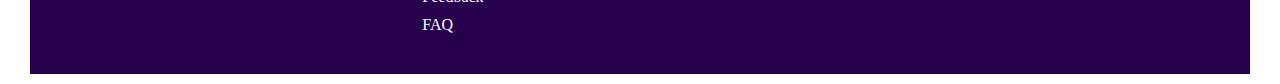
==== commit 6288bcc0: "changes" ====
--- a/index.html
+++ b/index.html
@@ -14,8 +14,6 @@
 </head>
 <body>
     <div class="conten">
-    
-
 <ul>
 <li>About us</li>
 <li>Support</li>
--- a/style.css
+++ b/style.css
@@ -508,12 +508,16 @@
     margin-left: auto;
     margin-top: 2%;
   }
+  #product{
+    text-align: center;
+    font-size: 40px;
+  }
 
   /* Media query for screens smaller than 768px */
-  @media (max-width: 768px) {
+  @media screen and (max-width: 600px) {
     .navbar1 {
       margin-right: 0;
-      flex-direction: column;
+      flex-direction:column;
     }
     nav{
         flex-direction: column;
@@ -521,8 +525,17 @@
     nav ul {
       padding-right: 10px;
     }
-    .imge {
-        max-width: 80%;
+      .imge {
+        width: 100%;
+        /* text-align: center; */
+        margin-left: 0%;
+      }
+      
+      .imge img {
+        max-width:100%;
+        height: auto;
+       
+       
       }
     
     /* li {
@@ -531,11 +544,12 @@
     }
      */
     #logo {
-      margin-left: 0;
+      margin-left: 0%;
       margin-right: 10px;
     }
     ul {
         flex-direction: column;
+        /* margin-left: 0%; */
         align-items: flex-start;
       }
       
@@ -544,14 +558,17 @@
       }
       
       img#logo {
-        margin-left: 0;
+        margin-left: 0%;
         margin-top: 10px;
       }
     .photos,.photos2{
         flex-direction: column;
+        /* margin-left: 0%; */
     }
     .logos{
         flex-direction: column;
+        align-items: center;
+       
     }
     .heading li:first-child {
       float: none;
@@ -568,7 +585,10 @@
     }
     .phot {
         flex-direction: column;
-        align-items: center;
+        /* align-items: center; */
+      }
+      #heading1{
+        margin-left: 0%;
       }
       #spa{
         margin-left: 10%;
@@ -594,15 +614,18 @@
         height: auto;
       }
       .footer {
-        display: flex;
-        flex-wrap: wrap;
+        /* display: flex;
+        flex-wrap: wrap; */
+        flex-direction: column;
         justify-content: center;
+        margin-left: 0%;
       }
       
       .footer-col {
         width: 50%;
         text-align: center;
-        margin-bottom: 30px;
+        margin-bottom: 50px;
+        
       }
       
       .footer-col2 {
@@ -610,5 +633,83 @@
         text-align: center;
         margin-top: 30px;
       }
+      .con{
+        width: 10%;
+      }
+    
+      .content3{
+        margin-top: 20%;
+        margin-left: 10%;
+      }
+     #bttn1{
+        margin-left:0%;
+      }
+  }
+  @media screen and  (min-width:601px),(max-width:1020){
+    *{
+        
+    } 
+    .conten ul{
+        width: 100%;
+        margin-left: 10%;
+    }
+    .content2 {
+        padding: 20px;
+        margin-left: 0%;
+        width:100%;
+        
+      }
+    
+      .navbar2 {
+        display: flex;
+        justify-content: space-between;
+        align-items: center;
+        width: 100%;
+
+      }
+      .conten{
+        padding: 20px;
+        margin-left: 0%;
+        width:0%;
+      }
+    
+      .inputs {
+        display: flex;
+        justify-content: space-between;
+        align-items: center;
+      width: 40%;
+      }
+    
+      .inputs input {
+        width: 70%;
+      }
+      .content3{
+        margin-top: 70%;
+        margin-left: 20%;
+        display: flex;
+        justify-content: center;
+        align-items: center;
+        margin-top: 20px;
+      }
+      .logos{
+        margin-left: 0%;
+      }
+      .imge {
+        width: 100%;
+        /* text-align: center; */
+        margin-left: 0%;
+      }
       
-  }+      .imge img {
+        max-width:70%;
+        height: auto;
+       
+      }
+      .photos,.photos2{
+        display: flex;
+        /* margin-left: 0%; */
+    }
+    .logos{
+        display: flex;
+    }
+  }
